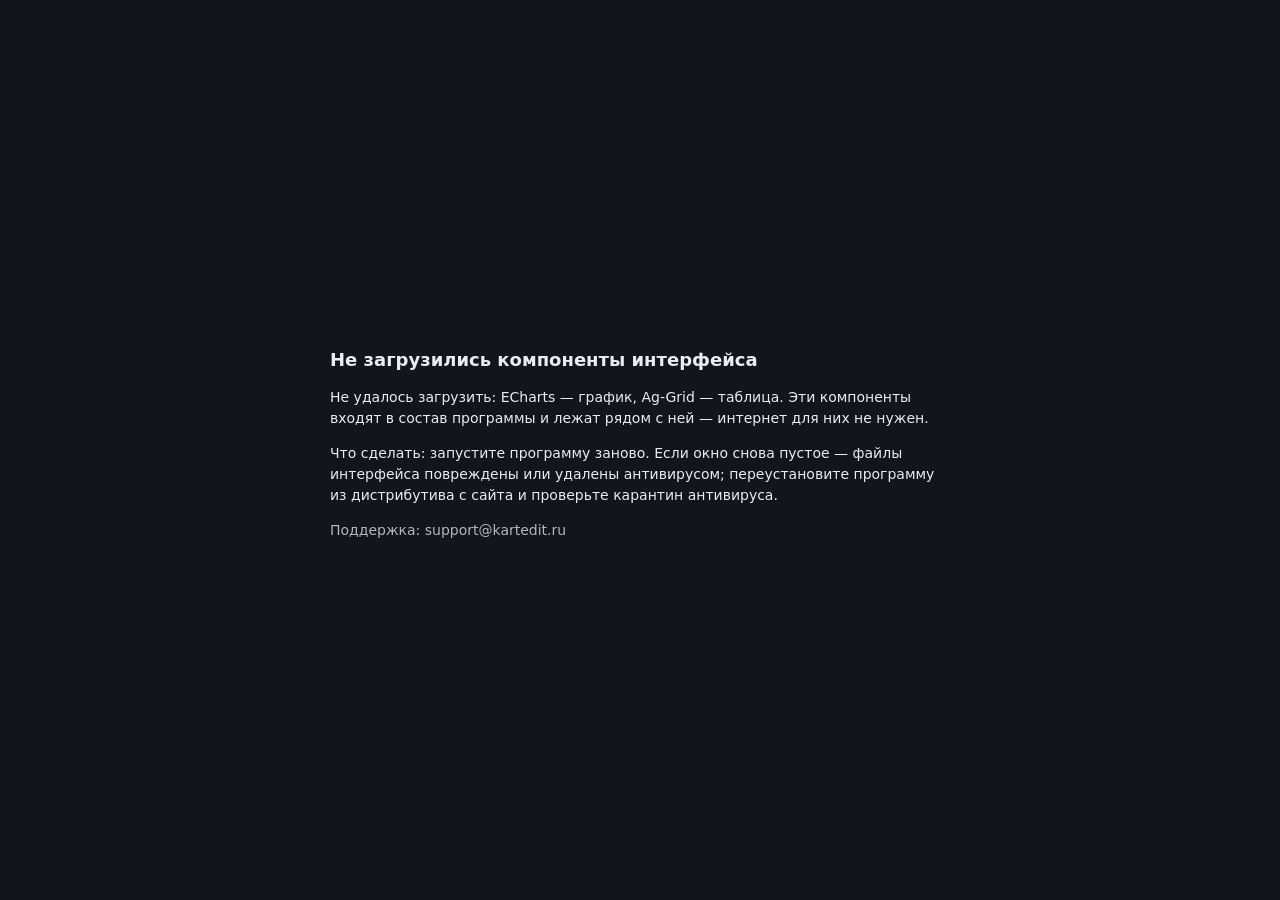
==== demo/index.html @ 20cf05af "Initial deploy of KartEdit website to GitHub Pages" ====
<!DOCTYPE html>
<html lang="ru">
<head>
  <meta charset="UTF-8" />
  <meta name="viewport" content="width=device-width, initial-scale=1.0" />
  <title>КартЭдит — демо в браузере</title>

  <!-- ECharts + Ag-Grid: локальные копии рядом с программой, интернет не нужен.
       Суммы файлов записаны в static/vendor/vendor_lock.json -->
  <script src="/demo/static/echarts.min.js"></script>
  <script src="/demo/static/ag-grid-community.min.js"></script>
  <link rel="stylesheet" href="/demo/static/ag-grid.css" />
  <link rel="stylesheet" href="/demo/static/ag-theme-balham.css" />
  <script>
    /* #A23 (18.08.2026, аудит): график и таблица тянулись с ВНЕШНИХ CDN, а
       поставка — ДЕСКТОПНАЯ; без интернета echarts.init падал в необработанном
       исключении, и покупатель видел пустое окно без единого слова о причине.
       Библиотеки положены рядом с программой (tools/vendor_assets.py), но
       проверка остаётся: файл рядом может не загрузиться так же, как и чужой —
       битая копия, вырезанный антивирусом кусок, урезанная сборка exe. Теги
       выше синхронные, поэтому здесь уже точно известно, загрузились они или
       нет. Текст сообщения ниже исправлен 06.09.2026: он всё ещё отправлял
       покупателя «проверить интернет», хотя интернет тут ни при чём. */
    window.__KE_LIBS_MISSING__ = [];
    if (typeof window.echarts === "undefined") window.__KE_LIBS_MISSING__.push("ECharts — график");
    if (typeof window.agGrid === "undefined") window.__KE_LIBS_MISSING__.push("Ag-Grid — таблица");
  </script>

  <link rel="icon" href="data:," />
  <script>
    /* ДЕМО (tools/build_demo.py): все /api/* уходят в /demo/api/* — заглушки
       server/app.py; токен и версия статики — постоянные. */
    window.ASC_TOKEN = "demo";
    window.ASC_BOOT_VER = 1;
    window.KE_DEFAULT_TITLE = "КартЭдит — ДЕМО";
    (function () {
      var orig = window.fetch.bind(window);
      window.fetch = function (url, opts) {
        if (typeof url === "string" && url.indexOf("/api/") === 0) url = "/demo" + url;
        return orig(url, opts);
      };
    })();
  </script>
  <link rel="stylesheet" href="/demo/static/styles.css?v=09434d2ce4" />
</head>
<body>
  <div id="app">

    <!-- ===== TOOLBAR (минимальный) ===== -->
    <div id="toolbar">
      <div class="tb-group">
        <button class="tb-icon" id="btn-open" title="Недоступно в демо — установите программу">📂</button>
        <button class="tb-icon" id="btn-save" title="Недоступно в демо — установите программу">💾</button>
        <button class="tb-icon" id="btn-saveas" title="Недоступно в демо — установите программу">🗄</button>
      </div>
      <div class="tb-sep"></div>
      <div class="tb-group" style="position:relative">
        <button class="tb-icon" id="btn-undo" title="Отменить (Ctrl+Z)">↶</button>
        <!-- #A25 (18.08.2026, аудит): подсказка называла ТОЛЬКО Ctrl+X — единственное
             из трёх сочетаний, которое конфликтует с системным «Вырезать», и при этом
             прятала два стандартных. Само сочетание оставлено (алиас #v101), решение
             убирать ли его — за владельцем. -->
        <button class="tb-icon" id="btn-redo" title="Вернуть (Ctrl+Y или Ctrl+Shift+Z; работает и Ctrl+X)">↷</button>
        <button class="tb-icon" id="btn-hist" title="История изменений" style="width:14px;font-size:9px">▾</button>
        <div id="hist-menu" class="ctx-menu tb-drop" style="display:none"></div>
      </div>
      <!-- F17 (S-023): сравнение с исходником. Отсчёт — файл, каким его ОТКРЫЛИ
           в этой сессии; сохранения его не двигают. Кнопка «вернуть участок»
           живёт в панели выделения — ей нужен выбранный участок и каналы. -->
      <div class="tb-group">
        <button class="tb-icon" id="btn-diff" title="Сравнить с исходником: что изменилось с момента открытия файла. Сравниваются два файла на диске — несохранённые правки в отчёт не войдут">⇄</button>
      </div>
      <div class="tb-group">
        <button class="tb-icon" id="btn-draw" title="Рисование (клавиша 0): тянуть ЛКМ — прорисовать/подрезать линию канала. Протяжка ровно вправо — спуско-подъёмная операция (трапеция)">✎</button>
        <button class="tb-icon" id="btn-erase" title="Стёрка (ластик): тянуть ЛКМ по графику — значения активного канала обнуляются. Esc — выход">⌫</button>
      </div>
      <div class="tb-group" style="position:relative">
        <button class="tb-icon" id="btn-noise" title="Шум (помехи) — ручное зашумление картограммы">〰</button>
        <div id="noise-pop" class="tb-pop" style="display:none">
          <div class="np-row">
            <span>Шум</span>
            <input type="range" id="noise-range" min="0" max="100" value="0" />
            <span id="noise-val">0%</span>
          </div>
        </div>
      </div>
      <div class="tb-group" style="position:relative">
        <button class="tb-icon" id="btn-dim" title="Диммер — видимость второстепенных линий (Вес на крюке всегда ярче)">🔅</button>
        <div id="dim-pop" class="tb-pop" style="display:none">
          <div class="np-row">
            <span>Фон</span>
            <input type="range" id="dim-range" min="5" max="100" value="60" />
            <span id="dim-val">60%</span>
          </div>
        </div>
      </div>
      <div class="tb-group tb-time">
        <input type="datetime-local" id="timeStart" step="1" class="tb-dt" title="Начало окна просмотра" />
        <span class="tb-dash">—</span>
        <input type="datetime-local" id="timeEnd" step="1" class="tb-dt" title="Конец окна просмотра" />
      </div>
      <span class="tb-title">КартЭдит — ДЕМО</span>
      <div class="tb-group" id="demo-cta" style="margin-left:auto;gap:6px">
        <a href="/download" class="tb-icon" style="width:auto;padding:0 10px;text-decoration:none;background:#2c7a3f;color:#fff;border-color:#2c7a3f" title="Полная версия для Windows, 7 дней бесплатно">Скачать — пробная версия 7 дней</a>
        <a href="/pay" class="tb-icon" style="width:auto;padding:0 10px;text-decoration:none" title="Купить лицензию">Купить</a>
      </div>
      <div class="tb-group" id="license-group" style="position:relative;display:none">
        <button class="tb-icon tb-license-badge" id="btn-license" title="Статус лицензии — нажмите, чтобы активировать ключ">…</button>
        <div id="license-pop" class="tb-pop" style="display:none">
          <div class="spo-panel">
            <div class="np-row" id="license-status-row">Проверка статуса…</div>
            <div class="np-row" id="license-exp-row" style="display:none"></div>
            <div class="np-row" id="license-key-row" style="display:none;cursor:pointer"
                 title="Нажмите, чтобы скопировать. Номер лицензии называют при обращении в поддержку.">Номер лицензии: <b id="license-key-id">—</b> ⧉</div>
            <div class="np-row" id="license-hwid-row" style="cursor:pointer"
                 title="Нажмите, чтобы скопировать. Этот код нужен продавцу для выпуска лицензионного ключа.">Код компьютера: <b id="license-hwid">…</b> ⧉</div>
            <div class="np-row">
              <input type="text" id="license-key-input" class="spo-sel" placeholder="Вставьте лицензионный ключ" style="flex:1" />
            </div>
            <div class="np-row spo-btns">
              <button class="tb-icon" id="license-activate-btn" style="width:auto;padding:0 10px">Активировать</button>
            </div>
            <div class="np-row" id="license-msg" style="display:none"></div>
          </div>
        </div>
      </div>
    </div>

    <!-- ===== MAIN WORKSPACE ===== -->
    <div id="workspace">

      <!-- LEFT SIDEBAR: дерево (40%) + AI (60%) -->
      <aside id="sidebar">

        <!-- верх: дерево бригад (40%) -->
        <div id="tree-section">
          <div class="tree-header">
            <span class="tree-col-brigade">Бригада</span>
            <span class="tree-col-type" title="Месторождение / № скважины — ПКМ для правки">Месторожд./скв</span>
          </div>
          <div id="tree" class="tree-body"></div>
        </div>

        <!-- перетаскиваемая граница дерево / AI -->
        <div id="tree-resizer" class="resizer h-resizer" title="Потяните — высота дерева / AI"></div>

        <!-- низ: AI-ассистент -->
        <div id="ai-section">
          <div class="ai-head"><span class="ai-title">AI-Ассистент</span></div>
          <div class="ai-messages" id="ai-messages"></div>
          <!-- интервалы из сводного отчёта (ФАЗА 2): тумблеры + клик = подсветка окна -->
          <div id="ai-intervals" style="display:none"></div>
          <!-- контекст выделения: массив каналов из ПКМ-выделения графика + нажатые токены -->
          <div id="ai-context" style="display:none"></div>
          <div class="ai-input-row">
            <div class="ai-input-wrap">
              <textarea id="ai-input" rows="1" placeholder="Ассистент недоступен в демо"></textarea>
              <button id="ai-clip" class="ai-ic" title="Прикрепить: сводный отчёт (.txt/.csv → интервалы работ) или скан картограммы (оцифровка ИИ)">📎</button>
              <button id="ai-mic" class="ai-ic" title="Голосовой ввод (скоро)">🎤</button>
              <button id="ai-send" class="ai-ic ai-send-ic" title="Отправить">➤</button>
            </div>
          </div>
        </div>

      </aside>

      <!-- перетаскиваемая граница панель / контент -->
      <div id="side-resizer" class="col-resizer" title="Потяните — ширина левой панели"></div>

      <!-- RIGHT CONTENT: на всю оставшуюся ширину -->
      <section id="content">

        <!-- график -->
        <div id="charts-panel" class="panel">
          <div class="subhdr">
            <span id="file-title" class="file-title" title="Имя открытого .asc3">&nbsp;</span>
            <div id="channel-tabs" class="chan-tabs"></div>
          </div>
          <!-- посуточная лента: тумблеры суток (показ/сохранение выбранных суток) -->
          <div id="day-bar" class="day-bar" style="display:none"></div>
          <div id="chart"></div>
        </div>

        <!-- сплиттер -->
        <div id="v-resizer" class="resizer" title="Потяните, чтобы изменить высоту"></div>

        <!-- таблица: одна чистая, без вкладок -->
        <div id="table-panel" class="panel">
          <div id="grid" class="ag-theme-balham"></div>
        </div>

      </section>

    </div><!-- /workspace -->
  </div><!-- /app -->

  <script>
    /* #A23: сообщение вместо пустого окна. Стоит ДО app.js сознательно — если
       библиотек нет, app.js всё равно упадёт, и объяснение должно быть на
       экране раньше. Адрес поддержки — тот же, что в оферте. */
    (function () {
      var miss = window.__KE_LIBS_MISSING__ || [];
      if (!miss.length) return;
      var d = document.createElement("div");
      d.style.cssText = "position:fixed;inset:0;z-index:99999;background:#11161d;color:#e6edf5;" +
        "font:14px/1.5 system-ui,sans-serif;display:flex;align-items:center;justify-content:center;padding:32px";
      var box = document.createElement("div");
      box.style.cssText = "max-width:620px";
      var h = document.createElement("div");
      h.style.cssText = "font-size:18px;font-weight:600;margin-bottom:12px";
      h.textContent = "Не загрузились компоненты интерфейса";
      var p1 = document.createElement("p");
      p1.textContent = "Не удалось загрузить: " + miss.join(", ") + ". Эти компоненты входят в состав " +
        "программы и лежат рядом с ней — интернет для них не нужен.";
      var p2 = document.createElement("p");
      p2.textContent = "Что сделать: запустите программу заново. Если окно снова пустое — файлы " +
        "интерфейса повреждены или удалены антивирусом; переустановите программу из дистрибутива " +
        "с сайта и проверьте карантин антивируса.";
      var p3 = document.createElement("p");
      p3.style.cssText = "opacity:.75";
      p3.textContent = "Поддержка: support@kartedit.ru";
      box.appendChild(h); box.appendChild(p1); box.appendChild(p2); box.appendChild(p3);
      d.appendChild(box);
      document.body.appendChild(d);
    })();
  </script>
  <!-- водяной знак ДЕМО -->
  <div style="position:fixed;top:45%;left:50%;transform:translate(-50%,-50%) rotate(-18deg);
              font:bold 110px sans-serif;color:rgba(120,120,120,.08);z-index:9998;
              pointer-events:none;user-select:none;white-space:nowrap">ДЕМО</div>
  <div id="demo-toast" style="display:none;position:fixed;left:50%;top:64px;transform:translateX(-50%);
       max-width:520px;background:#1d2733;color:#fff;font:14px/1.45 system-ui,sans-serif;padding:12px 16px;
       border-radius:6px;box-shadow:0 4px 18px rgba(0,0,0,.25);z-index:10000"></div>
  <script>
    /* ДЕМО: открыть/сохранить недоступны. Перехват на window в фазе захвата —
       раньше любых обработчиков app.js, в каком бы порядке они ни вешались. */
    (function () {
      var msg = "Недоступно в демо-версии. Чтобы открывать и сохранять свои файлы .asc3, установите программу: бесплатный пробный период 7 дней (кнопка «Скачать» вверху).", timer = null;
      function say() {
        var t = document.getElementById("demo-toast");
        t.textContent = msg; t.style.display = "";
        clearTimeout(timer); timer = setTimeout(function () { t.style.display = "none"; }, 6000);
      }
      ["btn-open", "btn-save", "btn-saveas"].forEach(function (id) {
        var b = document.getElementById(id);
        if (b) b.style.opacity = ".45";
      });
      window.addEventListener("click", function (e) {
        var b = e.target && e.target.closest && e.target.closest("#btn-open,#btn-save,#btn-saveas");
        if (!b) return;
        e.stopImmediatePropagation(); e.preventDefault(); say();
      }, true);
      window.addEventListener("keydown", function (e) {
        if ((e.ctrlKey || e.metaKey) && ["s", "o", "S", "O", "ы", "щ", "Ы", "Щ"].indexOf(e.key) >= 0) {
          e.preventDefault(); e.stopImmediatePropagation(); say();
        }
      }, true);
    })();
    /* ДЕМО: при открытии выбраны ПЕРВЫЕ сутки, а не обе сразу — выделенные двое суток
       выглядят непонятно. Вторые сутки посетитель выбирает сам кликом в дереве.
       Это обычный клик по строке суток, то есть ровно то, что сделал бы пользователь. */
    (function () {
      var tries = 0, h = setInterval(function () {
        var d = document.querySelector('#tree .tree-child[data-day="0"]');
        if (d) { clearInterval(h); d.click(); }
        else if (++tries > 100) clearInterval(h);
      }, 100);
    })();
  </script>
  <script src="/demo/static/app.js?v=b0b66c04c8"></script>
  <!-- 2026-07-19: версия статики больше НЕ бампается руками (?v=NN) — main.py
       подставляет её сам по mtime app.js/styles.css при каждой отдаче index().
       Баннер в углу — чтобы на КАЖДОМ скрине живого теста было видно, что реально
       грузилось (закрывает вопрос "а точно ли это свежий код?" раз и навсегда). -->
  <!-- Н9-04 (09.08.2026): контакт поддержки ВНУТРИ программы. Живая проверка
       ops_log_probe.py вскрыла, что в отдаваемом сервером интерфейсе не было ни
       почты, ни телеграма — старая regex-проверка была ложно-зелёной, она
       матчила версию пакета ag-grid-community@31.3.2. У покупателя, у которого
       программа сломалась, не должно быть нужды искать адрес на сайте. -->
  <div id="support-link"
       style="position:fixed;right:4px;bottom:16px;font:10px monospace;z-index:9999;opacity:.65">
    <!-- #A24 (18.08.2026, аудит): здесь стоял ЛИЧНЫЙ gmail владельца, тогда как
         оферта (server/static/offer.html), сайт и проверка Н10-03 называют
         покупателю support@kartedit.ru. Покупатель, у которого сломалась
         программа, писал по адресу, которого нет ни в одном документе сделки. -->
    <a href="mailto:support@kartedit.ru?subject=%D0%9A%D0%B0%D1%80%D1%82%D0%AD%D0%B4%D0%B8%D1%82%20%E2%80%94%20%D0%BF%D0%BE%D0%B4%D0%B4%D0%B5%D1%80%D0%B6%D0%BA%D0%B0"
       title="Написать в поддержку. К письму приложите архив диагностики: он собирается кнопкой в меню и лежит в папке данных приложения."
       style="color:#7aa7d8;text-decoration:none">поддержка: support@kartedit.ru</a>
  </div>
  <div id="build-ver"
       title="Версия статики (app.js/styles.css), авто по времени файла. Если тут старое время — жёстко обнови (Ctrl+F5) или проверь, что редактируешь тот же файл, который открыт."
       style="position:fixed;right:4px;bottom:2px;font:10px monospace;color:#999;opacity:.55;z-index:9999;pointer-events:none;user-select:text">демо · b0b66c04c8</div>
</body>
</html>
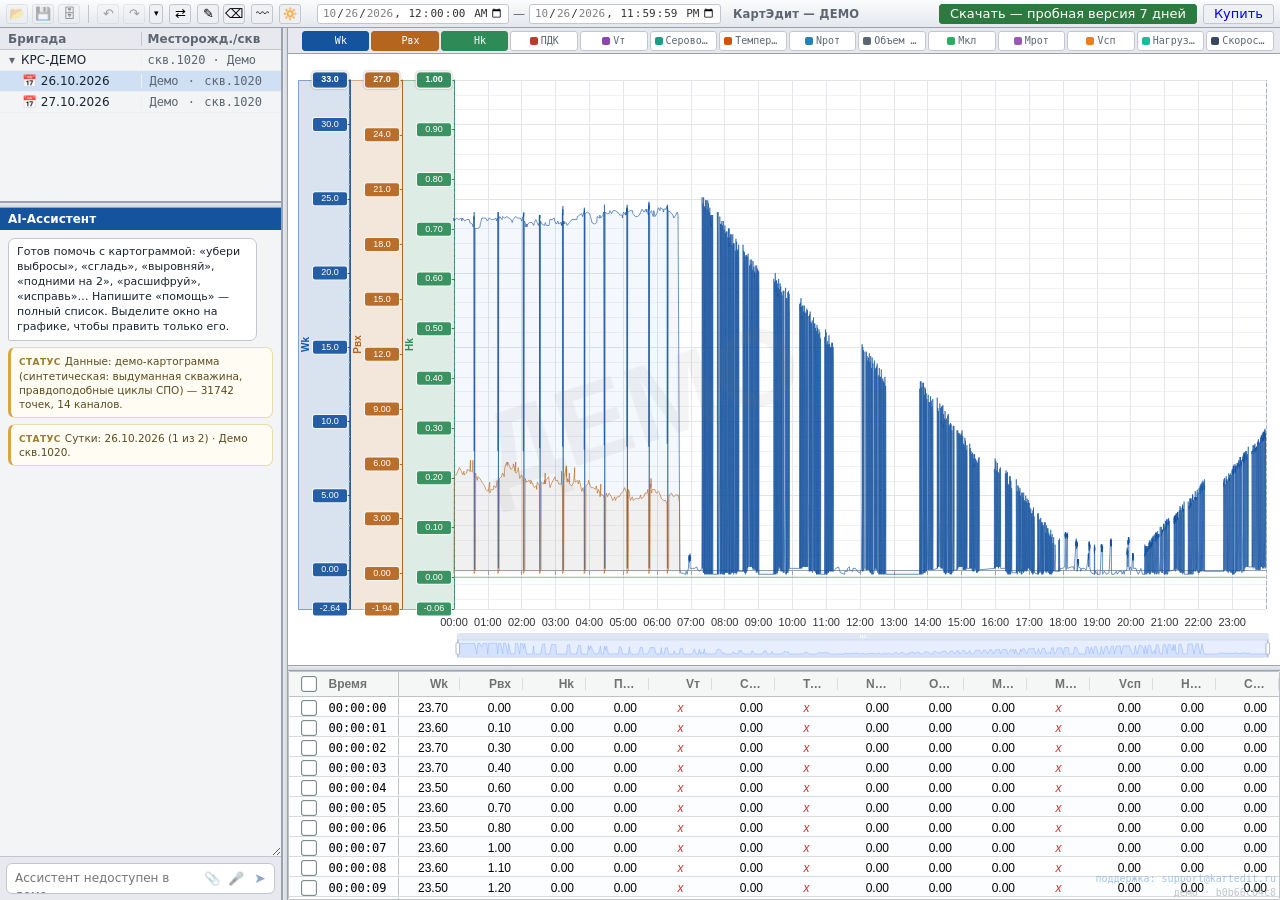
==== commit 4a71b146: "Fix demo components: add demo/static libraries and client-side api router" ====
--- a/demo/index.html
+++ b/demo/index.html
@@ -36,7 +36,26 @@
     (function () {
       var orig = window.fetch.bind(window);
       window.fetch = function (url, opts) {
-        if (typeof url === "string" && url.indexOf("/api/") === 0) url = "/demo" + url;
+        if (typeof url === "string") {
+          if (url.indexOf("/api/telemetry") !== -1 || url.indexOf("/demo/api/telemetry") !== -1) {
+            return orig("/demo/telemetry.json", opts);
+          }
+          if (url.indexOf("/api/health") !== -1 || url.indexOf("/demo/api/health") !== -1) {
+            return Promise.resolve(new Response(JSON.stringify({status: "ok", static_autover: 1}), {status: 200, headers: {"Content-Type": "application/json"}}));
+          }
+          if (url.indexOf("/api/license/status") !== -1 || url.indexOf("/demo/api/license/status") !== -1) {
+            return Promise.resolve(new Response(JSON.stringify({state: "demo", reason: "Демо-версия в браузере"}), {status: 200, headers: {"Content-Type": "application/json"}}));
+          }
+          if (url.indexOf("/api/save_allowed") !== -1 || url.indexOf("/demo/api/save_allowed") !== -1) {
+            return Promise.resolve(new Response(JSON.stringify({ok: false, license_state: "demo", error: "Недоступно в демо-версии"}), {status: 200, headers: {"Content-Type": "application/json"}}));
+          }
+          if (url.indexOf("/api/update_check") !== -1 || url.indexOf("/demo/api/update_check") !== -1) {
+            return Promise.resolve(new Response(JSON.stringify({update: false}), {status: 200, headers: {"Content-Type": "application/json"}}));
+          }
+          if (url.indexOf("/api/") === 0 || url.indexOf("/demo/api/") === 0) {
+            return Promise.resolve(new Response(JSON.stringify({ok: true}), {status: 200, headers: {"Content-Type": "application/json"}}));
+          }
+        }
         return orig(url, opts);
       };
     })();
--- a/demo/static/ag-grid.css
+++ b/demo/static/ag-grid.css
@@ -0,0 +1,8644 @@
+.ag-icon {
+  font-family: var(--ag-icon-font-family);
+  font-weight: var(--ag-icon-font-weight);
+  color: var(--ag-icon-font-color);
+  font-size: var(--ag-icon-size);
+  line-height: var(--ag-icon-size);
+  font-style: normal;
+  font-variant: normal;
+  text-transform: none;
+  -webkit-font-smoothing: antialiased;
+  -moz-osx-font-smoothing: grayscale;
+  width: var(--ag-icon-size);
+  height: var(--ag-icon-size);
+  position: relative;
+}
+.ag-icon::before {
+  content: "";
+}
+.ag-icon::after {
+  background: transparent var(--ag-icon-image, none) center/contain no-repeat;
+  display: var(--ag-icon-image-display);
+  opacity: var(--ag-icon-image-opacity, 0.9);
+  position: absolute;
+  inset: 0;
+  content: "";
+}
+
+.ag-icon-aggregation {
+  font-family: var(--ag-icon-font-family-aggregation, var(--ag-icon-font-family));
+  font-weight: var(--ag-icon-font-weight-aggregation, var(--ag-icon-font-weight));
+  color: var(--ag-icon-font-color-aggregation, var(--ag-icon-font-color));
+}
+
+.ag-icon-aggregation::before {
+  content: var(--ag-icon-font-code-aggregation, "\f101");
+  display: var(--ag-icon-font-display-aggregation, var(--ag-icon-font-display));
+}
+
+.ag-icon-aggregation::after {
+  background-image: var(--ag-icon-image-aggregation, var(--ag-icon-image));
+  display: var(--ag-icon-image-display-aggregation, var(--ag-icon-image-display));
+  opacity: var(--ag-icon-image-opacity-aggregation, var(--ag-icon-image-opacity, 0.9));
+}
+
+.ag-icon-arrows {
+  font-family: var(--ag-icon-font-family-arrows, var(--ag-icon-font-family));
+  font-weight: var(--ag-icon-font-weight-arrows, var(--ag-icon-font-weight));
+  color: var(--ag-icon-font-color-arrows, var(--ag-icon-font-color));
+}
+
+.ag-icon-arrows::before {
+  content: var(--ag-icon-font-code-arrows, "\f102");
+  display: var(--ag-icon-font-display-arrows, var(--ag-icon-font-display));
+}
+
+.ag-icon-arrows::after {
+  background-image: var(--ag-icon-image-arrows, var(--ag-icon-image));
+  display: var(--ag-icon-image-display-arrows, var(--ag-icon-image-display));
+  opacity: var(--ag-icon-image-opacity-arrows, var(--ag-icon-image-opacity, 0.9));
+}
+
+.ag-icon-asc {
+  font-family: var(--ag-icon-font-family-asc, var(--ag-icon-font-family));
+  font-weight: var(--ag-icon-font-weight-asc, var(--ag-icon-font-weight));
+  color: var(--ag-icon-font-color-asc, var(--ag-icon-font-color));
+}
+
+.ag-icon-asc::before {
+  content: var(--ag-icon-font-code-asc, "\f103");
+  display: var(--ag-icon-font-display-asc, var(--ag-icon-font-display));
+}
+
+.ag-icon-asc::after {
+  background-image: var(--ag-icon-image-asc, var(--ag-icon-image));
+  display: var(--ag-icon-image-display-asc, var(--ag-icon-image-display));
+  opacity: var(--ag-icon-image-opacity-asc, var(--ag-icon-image-opacity, 0.9));
+}
+
+.ag-icon-cancel {
+  font-family: var(--ag-icon-font-family-cancel, var(--ag-icon-font-family));
+  font-weight: var(--ag-icon-font-weight-cancel, var(--ag-icon-font-weight));
+  color: var(--ag-icon-font-color-cancel, var(--ag-icon-font-color));
+}
+
+.ag-icon-cancel::before {
+  content: var(--ag-icon-font-code-cancel, "\f104");
+  display: var(--ag-icon-font-display-cancel, var(--ag-icon-font-display));
+}
+
+.ag-icon-cancel::after {
+  background-image: var(--ag-icon-image-cancel, var(--ag-icon-image));
+  display: var(--ag-icon-image-display-cancel, var(--ag-icon-image-display));
+  opacity: var(--ag-icon-image-opacity-cancel, var(--ag-icon-image-opacity, 0.9));
+}
+
+.ag-icon-chart {
+  font-family: var(--ag-icon-font-family-chart, var(--ag-icon-font-family));
+  font-weight: var(--ag-icon-font-weight-chart, var(--ag-icon-font-weight));
+  color: var(--ag-icon-font-color-chart, var(--ag-icon-font-color));
+}
+
+.ag-icon-chart::before {
+  content: var(--ag-icon-font-code-chart, "\f105");
+  display: var(--ag-icon-font-display-chart, var(--ag-icon-font-display));
+}
+
+.ag-icon-chart::after {
+  background-image: var(--ag-icon-image-chart, var(--ag-icon-image));
+  display: var(--ag-icon-image-display-chart, var(--ag-icon-image-display));
+  opacity: var(--ag-icon-image-opacity-chart, var(--ag-icon-image-opacity, 0.9));
+}
+
+.ag-icon-checkbox-checked {
+  font-family: var(--ag-icon-font-family-checkbox-checked, var(--ag-icon-font-family));
+  font-weight: var(--ag-icon-font-weight-checkbox-checked, var(--ag-icon-font-weight));
+  color: var(--ag-icon-font-color-checkbox-checked, var(--ag-icon-font-color));
+}
+
+.ag-icon-checkbox-checked::before {
+  content: var(--ag-icon-font-code-checkbox-checked, "\f106");
+  display: var(--ag-icon-font-display-checkbox-checked, var(--ag-icon-font-display));
+}
+
+.ag-icon-checkbox-checked::after {
+  background-image: var(--ag-icon-image-checkbox-checked, var(--ag-icon-image));
+  display: var(--ag-icon-image-display-checkbox-checked, var(--ag-icon-image-display));
+  opacity: var(--ag-icon-image-opacity-checkbox-checked, var(--ag-icon-image-opacity, 0.9));
+}
+
+.ag-icon-checkbox-indeterminate {
+  font-family: var(--ag-icon-font-family-checkbox-indeterminate, var(--ag-icon-font-family));
+  font-weight: var(--ag-icon-font-weight-checkbox-indeterminate, var(--ag-icon-font-weight));
+  color: var(--ag-icon-font-color-checkbox-indeterminate, var(--ag-icon-font-color));
+}
+
+.ag-icon-checkbox-indeterminate::before {
+  content: var(--ag-icon-font-code-checkbox-indeterminate, "\f107");
+  display: var(--ag-icon-font-display-checkbox-indeterminate, var(--ag-icon-font-display));
+}
+
+.ag-icon-checkbox-indeterminate::after {
+  background-image: var(--ag-icon-image-checkbox-indeterminate, var(--ag-icon-image));
+  display: var(--ag-icon-image-display-checkbox-indeterminate, var(--ag-icon-image-display));
+  opacity: var(--ag-icon-image-opacity-checkbox-indeterminate, var(--ag-icon-image-opacity, 0.9));
+}
+
+.ag-icon-checkbox-unchecked {
+  font-family: var(--ag-icon-font-family-checkbox-unchecked, var(--ag-icon-font-family));
+  font-weight: var(--ag-icon-font-weight-checkbox-unchecked, var(--ag-icon-font-weight));
+  color: var(--ag-icon-font-color-checkbox-unchecked, var(--ag-icon-font-color));
+}
+
+.ag-icon-checkbox-unchecked::before {
+  content: var(--ag-icon-font-code-checkbox-unchecked, "\f108");
+  display: var(--ag-icon-font-display-checkbox-unchecked, var(--ag-icon-font-display));
+}
+
+.ag-icon-checkbox-unchecked::after {
+  background-image: var(--ag-icon-image-checkbox-unchecked, var(--ag-icon-image));
+  display: var(--ag-icon-image-display-checkbox-unchecked, var(--ag-icon-image-display));
+  opacity: var(--ag-icon-image-opacity-checkbox-unchecked, var(--ag-icon-image-opacity, 0.9));
+}
+
+.ag-icon-color-picker {
+  font-family: var(--ag-icon-font-family-color-picker, var(--ag-icon-font-family));
+  font-weight: var(--ag-icon-font-weight-color-picker, var(--ag-icon-font-weight));
+  color: var(--ag-icon-font-color-color-picker, var(--ag-icon-font-color));
+}
+
+.ag-icon-color-picker::before {
+  content: var(--ag-icon-font-code-color-picker, "\f109");
+  display: var(--ag-icon-font-display-color-picker, var(--ag-icon-font-display));
+}
+
+.ag-icon-color-picker::after {
+  background-image: var(--ag-icon-image-color-picker, var(--ag-icon-image));
+  display: var(--ag-icon-image-display-color-picker, var(--ag-icon-image-display));
+  opacity: var(--ag-icon-image-opacity-color-picker, var(--ag-icon-image-opacity, 0.9));
+}
+
+.ag-icon-columns {
+  font-family: var(--ag-icon-font-family-columns, var(--ag-icon-font-family));
+  font-weight: var(--ag-icon-font-weight-columns, var(--ag-icon-font-weight));
+  color: var(--ag-icon-font-color-columns, var(--ag-icon-font-color));
+}
+
+.ag-icon-columns::before {
+  content: var(--ag-icon-font-code-columns, "\f10a");
+  display: var(--ag-icon-font-display-columns, var(--ag-icon-font-display));
+}
+
+.ag-icon-columns::after {
+  background-image: var(--ag-icon-image-columns, var(--ag-icon-image));
+  display: var(--ag-icon-image-display-columns, var(--ag-icon-image-display));
+  opacity: var(--ag-icon-image-opacity-columns, var(--ag-icon-image-opacity, 0.9));
+}
+
+.ag-icon-contracted {
+  font-family: var(--ag-icon-font-family-contracted, var(--ag-icon-font-family));
+  font-weight: var(--ag-icon-font-weight-contracted, var(--ag-icon-font-weight));
+  color: var(--ag-icon-font-color-contracted, var(--ag-icon-font-color));
+}
+
+.ag-icon-contracted::before {
+  content: var(--ag-icon-font-code-contracted, "\f10b");
+  display: var(--ag-icon-font-display-contracted, var(--ag-icon-font-display));
+}
+
+.ag-icon-contracted::after {
+  background-image: var(--ag-icon-image-contracted, var(--ag-icon-image));
+  display: var(--ag-icon-image-display-contracted, var(--ag-icon-image-display));
+  opacity: var(--ag-icon-image-opacity-contracted, var(--ag-icon-image-opacity, 0.9));
+}
+
+.ag-icon-copy {
+  font-family: var(--ag-icon-font-family-copy, var(--ag-icon-font-family));
+  font-weight: var(--ag-icon-font-weight-copy, var(--ag-icon-font-weight));
+  color: var(--ag-icon-font-color-copy, var(--ag-icon-font-color));
+}
+
+.ag-icon-copy::before {
+  content: var(--ag-icon-font-code-copy, "\f10c");
+  display: var(--ag-icon-font-display-copy, var(--ag-icon-font-display));
+}
+
+.ag-icon-copy::after {
+  background-image: var(--ag-icon-image-copy, var(--ag-icon-image));
+  display: var(--ag-icon-image-display-copy, var(--ag-icon-image-display));
+  opacity: var(--ag-icon-image-opacity-copy, var(--ag-icon-image-opacity, 0.9));
+}
+
+.ag-icon-cross {
+  font-family: var(--ag-icon-font-family-cross, var(--ag-icon-font-family));
+  font-weight: var(--ag-icon-font-weight-cross, var(--ag-icon-font-weight));
+  color: var(--ag-icon-font-color-cross, var(--ag-icon-font-color));
+}
+
+.ag-icon-cross::before {
+  content: var(--ag-icon-font-code-cross, "\f10d");
+  display: var(--ag-icon-font-display-cross, var(--ag-icon-font-display));
+}
+
+.ag-icon-cross::after {
+  background-image: var(--ag-icon-image-cross, var(--ag-icon-image));
+  display: var(--ag-icon-image-display-cross, var(--ag-icon-image-display));
+  opacity: var(--ag-icon-image-opacity-cross, var(--ag-icon-image-opacity, 0.9));
+}
+
+.ag-icon-csv {
+  font-family: var(--ag-icon-font-family-csv, var(--ag-icon-font-family));
+  font-weight: var(--ag-icon-font-weight-csv, var(--ag-icon-font-weight));
+  color: var(--ag-icon-font-color-csv, var(--ag-icon-font-color));
+}
+
+.ag-icon-csv::before {
+  content: var(--ag-icon-font-code-csv, "\f10e");
+  display: var(--ag-icon-font-display-csv, var(--ag-icon-font-display));
+}
+
+.ag-icon-csv::after {
+  background-image: var(--ag-icon-image-csv, var(--ag-icon-image));
+  display: var(--ag-icon-image-display-csv, var(--ag-icon-image-display));
+  opacity: var(--ag-icon-image-opacity-csv, var(--ag-icon-image-opacity, 0.9));
+}
+
+.ag-icon-cut {
+  font-family: var(--ag-icon-font-family-cut, var(--ag-icon-font-family));
+  font-weight: var(--ag-icon-font-weight-cut, var(--ag-icon-font-weight));
+  color: var(--ag-icon-font-color-cut, var(--ag-icon-font-color));
+}
+
+.ag-icon-cut::before {
+  content: var(--ag-icon-font-code-cut, "\f10f");
+  display: var(--ag-icon-font-display-cut, var(--ag-icon-font-display));
+}
+
+.ag-icon-cut::after {
+  background-image: var(--ag-icon-image-cut, var(--ag-icon-image));
+  display: var(--ag-icon-image-display-cut, var(--ag-icon-image-display));
+  opacity: var(--ag-icon-image-opacity-cut, var(--ag-icon-image-opacity, 0.9));
+}
+
+.ag-icon-desc {
+  font-family: var(--ag-icon-font-family-desc, var(--ag-icon-font-family));
+  font-weight: var(--ag-icon-font-weight-desc, var(--ag-icon-font-weight));
+  color: var(--ag-icon-font-color-desc, var(--ag-icon-font-color));
+}
+
+.ag-icon-desc::before {
+  content: var(--ag-icon-font-code-desc, "\f110");
+  display: var(--ag-icon-font-display-desc, var(--ag-icon-font-display));
+}
+
+.ag-icon-desc::after {
+  background-image: var(--ag-icon-image-desc, var(--ag-icon-image));
+  display: var(--ag-icon-image-display-desc, var(--ag-icon-image-display));
+  opacity: var(--ag-icon-image-opacity-desc, var(--ag-icon-image-opacity, 0.9));
+}
+
+.ag-icon-excel {
+  font-family: var(--ag-icon-font-family-excel, var(--ag-icon-font-family));
+  font-weight: var(--ag-icon-font-weight-excel, var(--ag-icon-font-weight));
+  color: var(--ag-icon-font-color-excel, var(--ag-icon-font-color));
+}
+
+.ag-icon-excel::before {
+  content: var(--ag-icon-font-code-excel, "\f111");
+  display: var(--ag-icon-font-display-excel, var(--ag-icon-font-display));
+}
+
+.ag-icon-excel::after {
+  background-image: var(--ag-icon-image-excel, var(--ag-icon-image));
+  display: var(--ag-icon-image-display-excel, var(--ag-icon-image-display));
+  opacity: var(--ag-icon-image-opacity-excel, var(--ag-icon-image-opacity, 0.9));
+}
+
+.ag-icon-expanded {
+  font-family: var(--ag-icon-font-family-expanded, var(--ag-icon-font-family));
+  font-weight: var(--ag-icon-font-weight-expanded, var(--ag-icon-font-weight));
+  color: var(--ag-icon-font-color-expanded, var(--ag-icon-font-color));
+}
+
+.ag-icon-expanded::before {
+  content: var(--ag-icon-font-code-expanded, "\f112");
+  display: var(--ag-icon-font-display-expanded, var(--ag-icon-font-display));
+}
+
+.ag-icon-expanded::after {
+  background-image: var(--ag-icon-image-expanded, var(--ag-icon-image));
+  display: var(--ag-icon-image-display-expanded, var(--ag-icon-image-display));
+  opacity: var(--ag-icon-image-opacity-expanded, var(--ag-icon-image-opacity, 0.9));
+}
+
+.ag-icon-eye-slash {
+  font-family: var(--ag-icon-font-family-eye-slash, var(--ag-icon-font-family));
+  font-weight: var(--ag-icon-font-weight-eye-slash, var(--ag-icon-font-weight));
+  color: var(--ag-icon-font-color-eye-slash, var(--ag-icon-font-color));
+}
+
+.ag-icon-eye-slash::before {
+  content: var(--ag-icon-font-code-eye-slash, "\f113");
+  display: var(--ag-icon-font-display-eye-slash, var(--ag-icon-font-display));
+}
+
+.ag-icon-eye-slash::after {
+  background-image: var(--ag-icon-image-eye-slash, var(--ag-icon-image));
+  display: var(--ag-icon-image-display-eye-slash, var(--ag-icon-image-display));
+  opacity: var(--ag-icon-image-opacity-eye-slash, var(--ag-icon-image-opacity, 0.9));
+}
+
+.ag-icon-eye {
+  font-family: var(--ag-icon-font-family-eye, var(--ag-icon-font-family));
+  font-weight: var(--ag-icon-font-weight-eye, var(--ag-icon-font-weight));
+  color: var(--ag-icon-font-color-eye, var(--ag-icon-font-color));
+}
+
+.ag-icon-eye::before {
+  content: var(--ag-icon-font-code-eye, "\f114");
+  display: var(--ag-icon-font-display-eye, var(--ag-icon-font-display));
+}
+
+.ag-icon-eye::after {
+  background-image: var(--ag-icon-image-eye, var(--ag-icon-image));
+  display: var(--ag-icon-image-display-eye, var(--ag-icon-image-display));
+  opacity: var(--ag-icon-image-opacity-eye, var(--ag-icon-image-opacity, 0.9));
+}
+
+.ag-icon-filter {
+  font-family: var(--ag-icon-font-family-filter, var(--ag-icon-font-family));
+  font-weight: var(--ag-icon-font-weight-filter, var(--ag-icon-font-weight));
+  color: var(--ag-icon-font-color-filter, var(--ag-icon-font-color));
+}
+
+.ag-icon-filter::before {
+  content: var(--ag-icon-font-code-filter, "\f115");
+  display: var(--ag-icon-font-display-filter, var(--ag-icon-font-display));
+}
+
+.ag-icon-filter::after {
+  background-image: var(--ag-icon-image-filter, var(--ag-icon-image));
+  display: var(--ag-icon-image-display-filter, var(--ag-icon-image-display));
+  opacity: var(--ag-icon-image-opacity-filter, var(--ag-icon-image-opacity, 0.9));
+}
+
+.ag-icon-first {
+  font-family: var(--ag-icon-font-family-first, var(--ag-icon-font-family));
+  font-weight: var(--ag-icon-font-weight-first, var(--ag-icon-font-weight));
+  color: var(--ag-icon-font-color-first, var(--ag-icon-font-color));
+}
+
+.ag-icon-first::before {
+  content: var(--ag-icon-font-code-first, "\f116");
+  display: var(--ag-icon-font-display-first, var(--ag-icon-font-display));
+}
+
+.ag-icon-first::after {
+  background-image: var(--ag-icon-image-first, var(--ag-icon-image));
+  display: var(--ag-icon-image-display-first, var(--ag-icon-image-display));
+  opacity: var(--ag-icon-image-opacity-first, var(--ag-icon-image-opacity, 0.9));
+}
+
+.ag-icon-grip {
+  font-family: var(--ag-icon-font-family-grip, var(--ag-icon-font-family));
+  font-weight: var(--ag-icon-font-weight-grip, var(--ag-icon-font-weight));
+  color: var(--ag-icon-font-color-grip, var(--ag-icon-font-color));
+}
+
+.ag-icon-grip::before {
+  content: var(--ag-icon-font-code-grip, "\f117");
+  display: var(--ag-icon-font-display-grip, var(--ag-icon-font-display));
+}
+
+.ag-icon-grip::after {
+  background-image: var(--ag-icon-image-grip, var(--ag-icon-image));
+  display: var(--ag-icon-image-display-grip, var(--ag-icon-image-display));
+  opacity: var(--ag-icon-image-opacity-grip, var(--ag-icon-image-opacity, 0.9));
+}
+
+.ag-icon-group {
+  font-family: var(--ag-icon-font-family-group, var(--ag-icon-font-family));
+  font-weight: var(--ag-icon-font-weight-group, var(--ag-icon-font-weight));
+  color: var(--ag-icon-font-color-group, var(--ag-icon-font-color));
+}
+
+.ag-icon-group::before {
+  content: var(--ag-icon-font-code-group, "\f118");
+  display: var(--ag-icon-font-display-group, var(--ag-icon-font-display));
+}
+
+.ag-icon-group::after {
+  background-image: var(--ag-icon-image-group, var(--ag-icon-image));
+  display: var(--ag-icon-image-display-group, var(--ag-icon-image-display));
+  opacity: var(--ag-icon-image-opacity-group, var(--ag-icon-image-opacity, 0.9));
+}
+
+.ag-icon-last {
+  font-family: var(--ag-icon-font-family-last, var(--ag-icon-font-family));
+  font-weight: var(--ag-icon-font-weight-last, var(--ag-icon-font-weight));
+  color: var(--ag-icon-font-color-last, var(--ag-icon-font-color));
+}
+
+.ag-icon-last::before {
+  content: var(--ag-icon-font-code-last, "\f119");
+  display: var(--ag-icon-font-display-last, var(--ag-icon-font-display));
+}
+
+.ag-icon-last::after {
+  background-image: var(--ag-icon-image-last, var(--ag-icon-image));
+  display: var(--ag-icon-image-display-last, var(--ag-icon-image-display));
+  opacity: var(--ag-icon-image-opacity-last, var(--ag-icon-image-opacity, 0.9));
+}
+
+.ag-icon-left {
+  font-family: var(--ag-icon-font-family-left, var(--ag-icon-font-family));
+  font-weight: var(--ag-icon-font-weight-left, var(--ag-icon-font-weight));
+  color: var(--ag-icon-font-color-left, var(--ag-icon-font-color));
+}
+
+.ag-icon-left::before {
+  content: var(--ag-icon-font-code-left, "\f11a");
+  display: var(--ag-icon-font-display-left, var(--ag-icon-font-display));
+}
+
+.ag-icon-left::after {
+  background-image: var(--ag-icon-image-left, var(--ag-icon-image));
+  display: var(--ag-icon-image-display-left, var(--ag-icon-image-display));
+  opacity: var(--ag-icon-image-opacity-left, var(--ag-icon-image-opacity, 0.9));
+}
+
+.ag-icon-linked {
+  font-family: var(--ag-icon-font-family-linked, var(--ag-icon-font-family));
+  font-weight: var(--ag-icon-font-weight-linked, var(--ag-icon-font-weight));
+  color: var(--ag-icon-font-color-linked, var(--ag-icon-font-color));
+}
+
+.ag-icon-linked::before {
+  content: var(--ag-icon-font-code-linked, "\f11b");
+  display: var(--ag-icon-font-display-linked, var(--ag-icon-font-display));
+}
+
+.ag-icon-linked::after {
+  background-image: var(--ag-icon-image-linked, var(--ag-icon-image));
+  display: var(--ag-icon-image-display-linked, var(--ag-icon-image-display));
+  opacity: var(--ag-icon-image-opacity-linked, var(--ag-icon-image-opacity, 0.9));
+}
+
+.ag-icon-loading {
+  font-family: var(--ag-icon-font-family-loading, var(--ag-icon-font-family));
+  font-weight: var(--ag-icon-font-weight-loading, var(--ag-icon-font-weight));
+  color: var(--ag-icon-font-color-loading, var(--ag-icon-font-color));
+}
+
+.ag-icon-loading::before {
+  content: var(--ag-icon-font-code-loading, "\f11c");
+  display: var(--ag-icon-font-display-loading, var(--ag-icon-font-display));
+}
+
+.ag-icon-loading::after {
+  background-image: var(--ag-icon-image-loading, var(--ag-icon-image));
+  display: var(--ag-icon-image-display-loading, var(--ag-icon-image-display));
+  opacity: var(--ag-icon-image-opacity-loading, var(--ag-icon-image-opacity, 0.9));
+}
+
+.ag-icon-maximize {
+  font-family: var(--ag-icon-font-family-maximize, var(--ag-icon-font-family));
+  font-weight: var(--ag-icon-font-weight-maximize, var(--ag-icon-font-weight));
+  color: var(--ag-icon-font-color-maximize, var(--ag-icon-font-color));
+}
+
+.ag-icon-maximize::before {
+  content: var(--ag-icon-font-code-maximize, "\f11d");
+  display: var(--ag-icon-font-display-maximize, var(--ag-icon-font-display));
+}
+
+.ag-icon-maximize::after {
+  background-image: var(--ag-icon-image-maximize, var(--ag-icon-image));
+  display: var(--ag-icon-image-display-maximize, var(--ag-icon-image-display));
+  opacity: var(--ag-icon-image-opacity-maximize, var(--ag-icon-image-opacity, 0.9));
+}
+
+.ag-icon-menu {
+  font-family: var(--ag-icon-font-family-menu, var(--ag-icon-font-family));
+  font-weight: var(--ag-icon-font-weight-menu, var(--ag-icon-font-weight));
+  color: var(--ag-icon-font-color-menu, var(--ag-icon-font-color));
+}
+
+.ag-icon-menu::before {
+  content: var(--ag-icon-font-code-menu, "\f11e");
+  display: var(--ag-icon-font-display-menu, var(--ag-icon-font-display));
+}
+
+.ag-icon-menu::after {
+  background-image: var(--ag-icon-image-menu, var(--ag-icon-image));
+  display: var(--ag-icon-image-display-menu, var(--ag-icon-image-display));
+  opacity: var(--ag-icon-image-opacity-menu, var(--ag-icon-image-opacity, 0.9));
+}
+
+.ag-icon-minimize {
+  font-family: var(--ag-icon-font-family-minimize, var(--ag-icon-font-family));
+  font-weight: var(--ag-icon-font-weight-minimize, var(--ag-icon-font-weight));
+  color: var(--ag-icon-font-color-minimize, var(--ag-icon-font-color));
+}
+
+.ag-icon-minimize::before {
+  content: var(--ag-icon-font-code-minimize, "\f11f");
+  display: var(--ag-icon-font-display-minimize, var(--ag-icon-font-display));
+}
+
+.ag-icon-minimize::after {
+  background-image: var(--ag-icon-image-minimize, var(--ag-icon-image));
+  display: var(--ag-icon-image-display-minimize, var(--ag-icon-image-display));
+  opacity: var(--ag-icon-image-opacity-minimize, var(--ag-icon-image-opacity, 0.9));
+}
+
+.ag-icon-next {
+  font-family: var(--ag-icon-font-family-next, var(--ag-icon-font-family));
+  font-weight: var(--ag-icon-font-weight-next, var(--ag-icon-font-weight));
+  color: var(--ag-icon-font-color-next, var(--ag-icon-font-color));
+}
+
+.ag-icon-next::before {
+  content: var(--ag-icon-font-code-next, "\f120");
+  display: var(--ag-icon-font-display-next, var(--ag-icon-font-display));
+}
+
+.ag-icon-next::after {
+  background-image: var(--ag-icon-image-next, var(--ag-icon-image));
+  display: var(--ag-icon-image-display-next, var(--ag-icon-image-display));
+  opacity: var(--ag-icon-image-opacity-next, var(--ag-icon-image-opacity, 0.9));
+}
+
+.ag-icon-none {
+  font-family: var(--ag-icon-font-family-none, var(--ag-icon-font-family));
+  font-weight: var(--ag-icon-font-weight-none, var(--ag-icon-font-weight));
+  color: var(--ag-icon-font-color-none, var(--ag-icon-font-color));
+}
+
+.ag-icon-none::before {
+  content: var(--ag-icon-font-code-none, "\f121");
+  display: var(--ag-icon-font-display-none, var(--ag-icon-font-display));
+}
+
+.ag-icon-none::after {
+  background-image: var(--ag-icon-image-none, var(--ag-icon-image));
+  display: var(--ag-icon-image-display-none, var(--ag-icon-image-display));
+  opacity: var(--ag-icon-image-opacity-none, var(--ag-icon-image-opacity, 0.9));
+}
+
+.ag-icon-not-allowed {
+  font-family: var(--ag-icon-font-family-not-allowed, var(--ag-icon-font-family));
+  font-weight: var(--ag-icon-font-weight-not-allowed, var(--ag-icon-font-weight));
+  color: var(--ag-icon-font-color-not-allowed, var(--ag-icon-font-color));
+}
+
+.ag-icon-not-allowed::before {
+  content: var(--ag-icon-font-code-not-allowed, "\f122");
+  display: var(--ag-icon-font-display-not-allowed, var(--ag-icon-font-display));
+}
+
+.ag-icon-not-allowed::after {
+  background-image: var(--ag-icon-image-not-allowed, var(--ag-icon-image));
+  display: var(--ag-icon-image-display-not-allowed, var(--ag-icon-image-display));
+  opacity: var(--ag-icon-image-opacity-not-allowed, var(--ag-icon-image-opacity, 0.9));
+}
+
+.ag-icon-paste {
+  font-family: var(--ag-icon-font-family-paste, var(--ag-icon-font-family));
+  font-weight: var(--ag-icon-font-weight-paste, var(--ag-icon-font-weight));
+  color: var(--ag-icon-font-color-paste, var(--ag-icon-font-color));
+}
+
+.ag-icon-paste::before {
+  content: var(--ag-icon-font-code-paste, "\f123");
+  display: var(--ag-icon-font-display-paste, var(--ag-icon-font-display));
+}
+
+.ag-icon-paste::after {
+  background-image: var(--ag-icon-image-paste, var(--ag-icon-image));
+  display: var(--ag-icon-image-display-paste, var(--ag-icon-image-display));
+  opacity: var(--ag-icon-image-opacity-paste, var(--ag-icon-image-opacity, 0.9));
+}
+
+.ag-icon-pin {
+  font-family: var(--ag-icon-font-family-pin, var(--ag-icon-font-family));
+  font-weight: var(--ag-icon-font-weight-pin, var(--ag-icon-font-weight));
+  color: var(--ag-icon-font-color-pin, var(--ag-icon-font-color));
+}
+
+.ag-icon-pin::before {
+  content: var(--ag-icon-font-code-pin, "\f124");
+  display: var(--ag-icon-font-display-pin, var(--ag-icon-font-display));
+}
+
+.ag-icon-pin::after {
+  background-image: var(--ag-icon-image-pin, var(--ag-icon-image));
+  display: var(--ag-icon-image-display-pin, var(--ag-icon-image-display));
+  opacity: var(--ag-icon-image-opacity-pin, var(--ag-icon-image-opacity, 0.9));
+}
+
+.ag-icon-pivot {
+  font-family: var(--ag-icon-font-family-pivot, var(--ag-icon-font-family));
+  font-weight: var(--ag-icon-font-weight-pivot, var(--ag-icon-font-weight));
+  color: var(--ag-icon-font-color-pivot, var(--ag-icon-font-color));
+}
+
+.ag-icon-pivot::before {
+  content: var(--ag-icon-font-code-pivot, "\f125");
+  display: var(--ag-icon-font-display-pivot, var(--ag-icon-font-display));
+}
+
+.ag-icon-pivot::after {
+  background-image: var(--ag-icon-image-pivot, var(--ag-icon-image));
+  display: var(--ag-icon-image-display-pivot, var(--ag-icon-image-display));
+  opacity: var(--ag-icon-image-opacity-pivot, var(--ag-icon-image-opacity, 0.9));
+}
+
+.ag-icon-previous {
+  font-family: var(--ag-icon-font-family-previous, var(--ag-icon-font-family));
+  font-weight: var(--ag-icon-font-weight-previous, var(--ag-icon-font-weight));
+  color: var(--ag-icon-font-color-previous, var(--ag-icon-font-color));
+}
+
+.ag-icon-previous::before {
+  content: var(--ag-icon-font-code-previous, "\f126");
+  display: var(--ag-icon-font-display-previous, var(--ag-icon-font-display));
+}
+
+.ag-icon-previous::after {
+  background-image: var(--ag-icon-image-previous, var(--ag-icon-image));
+  display: var(--ag-icon-image-display-previous, var(--ag-icon-image-display));
+  opacity: var(--ag-icon-image-opacity-previous, var(--ag-icon-image-opacity, 0.9));
+}
+
+.ag-icon-radio-button-off {
+  font-family: var(--ag-icon-font-family-radio-button-off, var(--ag-icon-font-family));
+  font-weight: var(--ag-icon-font-weight-radio-button-off, var(--ag-icon-font-weight));
+  color: var(--ag-icon-font-color-radio-button-off, var(--ag-icon-font-color));
+}
+
+.ag-icon-radio-button-off::before {
+  content: var(--ag-icon-font-code-radio-button-off, "\f127");
+  display: var(--ag-icon-font-display-radio-button-off, var(--ag-icon-font-display));
+}
+
+.ag-icon-radio-button-off::after {
+  background-image: var(--ag-icon-image-radio-button-off, var(--ag-icon-image));
+  display: var(--ag-icon-image-display-radio-button-off, var(--ag-icon-image-display));
+  opacity: var(--ag-icon-image-opacity-radio-button-off, var(--ag-icon-image-opacity, 0.9));
+}
+
+.ag-icon-radio-button-on {
+  font-family: var(--ag-icon-font-family-radio-button-on, var(--ag-icon-font-family));
+  font-weight: var(--ag-icon-font-weight-radio-button-on, var(--ag-icon-font-weight));
+  color: var(--ag-icon-font-color-radio-button-on, var(--ag-icon-font-color));
+}
+
+.ag-icon-radio-button-on::before {
+  content: var(--ag-icon-font-code-radio-button-on, "\f128");
+  display: var(--ag-icon-font-display-radio-button-on, var(--ag-icon-font-display));
+}
+
+.ag-icon-radio-button-on::after {
+  background-image: var(--ag-icon-image-radio-button-on, var(--ag-icon-image));
+  display: var(--ag-icon-image-display-radio-button-on, var(--ag-icon-image-display));
+  opacity: var(--ag-icon-image-opacity-radio-button-on, var(--ag-icon-image-opacity, 0.9));
+}
+
+.ag-icon-right {
+  font-family: var(--ag-icon-font-family-right, var(--ag-icon-font-family));
+  font-weight: var(--ag-icon-font-weight-right, var(--ag-icon-font-weight));
+  color: var(--ag-icon-font-color-right, var(--ag-icon-font-color));
+}
+
+.ag-icon-right::before {
+  content: var(--ag-icon-font-code-right, "\f129");
+  display: var(--ag-icon-font-display-right, var(--ag-icon-font-display));
+}
+
+.ag-icon-right::after {
+  background-image: var(--ag-icon-image-right, var(--ag-icon-image));
+  display: var(--ag-icon-image-display-right, var(--ag-icon-image-display));
+  opacity: var(--ag-icon-image-opacity-right, var(--ag-icon-image-opacity, 0.9));
+}
+
+.ag-icon-save {
+  font-family: var(--ag-icon-font-family-save, var(--ag-icon-font-family));
+  font-weight: var(--ag-icon-font-weight-save, var(--ag-icon-font-weight));
+  color: var(--ag-icon-font-color-save, var(--ag-icon-font-color));
+}
+
+.ag-icon-save::before {
+  content: var(--ag-icon-font-code-save, "\f12a");
+  display: var(--ag-icon-font-display-save, var(--ag-icon-font-display));
+}
+
+.ag-icon-save::after {
+  background-image: var(--ag-icon-image-save, var(--ag-icon-image));
+  display: var(--ag-icon-image-display-save, var(--ag-icon-image-display));
+  opacity: var(--ag-icon-image-opacity-save, var(--ag-icon-image-opacity, 0.9));
+}
+
+.ag-icon-small-down {
+  font-family: var(--ag-icon-font-family-small-down, var(--ag-icon-font-family));
+  font-weight: var(--ag-icon-font-weight-small-down, var(--ag-icon-font-weight));
+  color: var(--ag-icon-font-color-small-down, var(--ag-icon-font-color));
+}
+
+.ag-icon-small-down::before {
+  content: var(--ag-icon-font-code-small-down, "\f12b");
+  display: var(--ag-icon-font-display-small-down, var(--ag-icon-font-display));
+}
+
+.ag-icon-small-down::after {
+  background-image: var(--ag-icon-image-small-down, var(--ag-icon-image));
+  display: var(--ag-icon-image-display-small-down, var(--ag-icon-image-display));
+  opacity: var(--ag-icon-image-opacity-small-down, var(--ag-icon-image-opacity, 0.9));
+}
+
+.ag-icon-small-left {
+  font-family: var(--ag-icon-font-family-small-left, var(--ag-icon-font-family));
+  font-weight: var(--ag-icon-font-weight-small-left, var(--ag-icon-font-weight));
+  color: var(--ag-icon-font-color-small-left, var(--ag-icon-font-color));
+}
+
+.ag-icon-small-left::before {
+  content: var(--ag-icon-font-code-small-left, "\f12c");
+  display: var(--ag-icon-font-display-small-left, var(--ag-icon-font-display));
+}
+
+.ag-icon-small-left::after {
+  background-image: var(--ag-icon-image-small-left, var(--ag-icon-image));
+  display: var(--ag-icon-image-display-small-left, var(--ag-icon-image-display));
+  opacity: var(--ag-icon-image-opacity-small-left, var(--ag-icon-image-opacity, 0.9));
+}
+
+.ag-icon-small-right {
+  font-family: var(--ag-icon-font-family-small-right, var(--ag-icon-font-family));
+  font-weight: var(--ag-icon-font-weight-small-right, var(--ag-icon-font-weight));
+  color: var(--ag-icon-font-color-small-right, var(--ag-icon-font-color));
+}
+
+.ag-icon-small-right::before {
+  content: var(--ag-icon-font-code-small-right, "\f12d");
+  display: var(--ag-icon-font-display-small-right, var(--ag-icon-font-display));
+}
+
+.ag-icon-small-right::after {
+  background-image: var(--ag-icon-image-small-right, var(--ag-icon-image));
+  display: var(--ag-icon-image-display-small-right, var(--ag-icon-image-display));
+  opacity: var(--ag-icon-image-opacity-small-right, var(--ag-icon-image-opacity, 0.9));
+}
+
+.ag-icon-small-up {
+  font-family: var(--ag-icon-font-family-small-up, var(--ag-icon-font-family));
+  font-weight: var(--ag-icon-font-weight-small-up, var(--ag-icon-font-weight));
+  color: var(--ag-icon-font-color-small-up, var(--ag-icon-font-color));
+}
+
+.ag-icon-small-up::before {
+  content: var(--ag-icon-font-code-small-up, "\f12e");
+  display: var(--ag-icon-font-display-small-up, var(--ag-icon-font-display));
+}
+
+.ag-icon-small-up::after {
+  background-image: var(--ag-icon-image-small-up, var(--ag-icon-image));
+  display: var(--ag-icon-image-display-small-up, var(--ag-icon-image-display));
+  opacity: var(--ag-icon-image-opacity-small-up, var(--ag-icon-image-opacity, 0.9));
+}
+
+.ag-icon-tick {
+  font-family: var(--ag-icon-font-family-tick, var(--ag-icon-font-family));
+  font-weight: var(--ag-icon-font-weight-tick, var(--ag-icon-font-weight));
+  color: var(--ag-icon-font-color-tick, var(--ag-icon-font-color));
+}
+
+.ag-icon-tick::before {
+  content: var(--ag-icon-font-code-tick, "\f12f");
+  display: var(--ag-icon-font-display-tick, var(--ag-icon-font-display));
+}
+
+.ag-icon-tick::after {
+  background-image: var(--ag-icon-image-tick, var(--ag-icon-image));
+  display: var(--ag-icon-image-display-tick, var(--ag-icon-image-display));
+  opacity: var(--ag-icon-image-opacity-tick, var(--ag-icon-image-opacity, 0.9));
+}
+
+.ag-icon-tree-closed {
+  font-family: var(--ag-icon-font-family-tree-closed, var(--ag-icon-font-family));
+  font-weight: var(--ag-icon-font-weight-tree-closed, var(--ag-icon-font-weight));
+  color: var(--ag-icon-font-color-tree-closed, var(--ag-icon-font-color));
+}
+
+.ag-icon-tree-closed::before {
+  content: var(--ag-icon-font-code-tree-closed, "\f130");
+  display: var(--ag-icon-font-display-tree-closed, var(--ag-icon-font-display));
+}
+
+.ag-icon-tree-closed::after {
+  background-image: var(--ag-icon-image-tree-closed, var(--ag-icon-image));
+  display: var(--ag-icon-image-display-tree-closed, var(--ag-icon-image-display));
+  opacity: var(--ag-icon-image-opacity-tree-closed, var(--ag-icon-image-opacity, 0.9));
+}
+
+.ag-icon-tree-indeterminate {
+  font-family: var(--ag-icon-font-family-tree-indeterminate, var(--ag-icon-font-family));
+  font-weight: var(--ag-icon-font-weight-tree-indeterminate, var(--ag-icon-font-weight));
+  color: var(--ag-icon-font-color-tree-indeterminate, var(--ag-icon-font-color));
+}
+
+.ag-icon-tree-indeterminate::before {
+  content: var(--ag-icon-font-code-tree-indeterminate, "\f131");
+  display: var(--ag-icon-font-display-tree-indeterminate, var(--ag-icon-font-display));
+}
+
+.ag-icon-tree-indeterminate::after {
+  background-image: var(--ag-icon-image-tree-indeterminate, var(--ag-icon-image));
+  display: var(--ag-icon-image-display-tree-indeterminate, var(--ag-icon-image-display));
+  opacity: var(--ag-icon-image-opacity-tree-indeterminate, var(--ag-icon-image-opacity, 0.9));
+}
+
+.ag-icon-tree-open {
+  font-family: var(--ag-icon-font-family-tree-open, var(--ag-icon-font-family));
+  font-weight: var(--ag-icon-font-weight-tree-open, var(--ag-icon-font-weight));
+  color: var(--ag-icon-font-color-tree-open, var(--ag-icon-font-color));
+}
+
+.ag-icon-tree-open::before {
+  content: var(--ag-icon-font-code-tree-open, "\f132");
+  display: var(--ag-icon-font-display-tree-open, var(--ag-icon-font-display));
+}
+
+.ag-icon-tree-open::after {
+  background-image: var(--ag-icon-image-tree-open, var(--ag-icon-image));
+  display: var(--ag-icon-image-display-tree-open, var(--ag-icon-image-display));
+  opacity: var(--ag-icon-image-opacity-tree-open, var(--ag-icon-image-opacity, 0.9));
+}
+
+.ag-icon-unlinked {
+  font-family: var(--ag-icon-font-family-unlinked, var(--ag-icon-font-family));
+  font-weight: var(--ag-icon-font-weight-unlinked, var(--ag-icon-font-weight));
+  color: var(--ag-icon-font-color-unlinked, var(--ag-icon-font-color));
+}
+
+.ag-icon-unlinked::before {
+  content: var(--ag-icon-font-code-unlinked, "\f133");
+  display: var(--ag-icon-font-display-unlinked, var(--ag-icon-font-display));
+}
+
+.ag-icon-unlinked::after {
+  background-image: var(--ag-icon-image-unlinked, var(--ag-icon-image));
+  display: var(--ag-icon-image-display-unlinked, var(--ag-icon-image-display));
+  opacity: var(--ag-icon-image-opacity-unlinked, var(--ag-icon-image-opacity, 0.9));
+}
+
+.ag-icon-up {
+  font-family: var(--ag-icon-font-family-up, var(--ag-icon-font-family));
+  font-weight: var(--ag-icon-font-weight-up, var(--ag-icon-font-weight));
+  color: var(--ag-icon-font-color-up, var(--ag-icon-font-color));
+}
+
+.ag-icon-up::before {
+  content: var(--ag-icon-font-code-up, "\f134");
+  display: var(--ag-icon-font-display-up, var(--ag-icon-font-display));
+}
+
+.ag-icon-up::after {
+  background-image: var(--ag-icon-image-up, var(--ag-icon-image));
+  display: var(--ag-icon-image-display-up, var(--ag-icon-image-display));
+  opacity: var(--ag-icon-image-opacity-up, var(--ag-icon-image-opacity, 0.9));
+}
+
+.ag-icon-down {
+  font-family: var(--ag-icon-font-family-down, var(--ag-icon-font-family));
+  font-weight: var(--ag-icon-font-weight-down, var(--ag-icon-font-weight));
+  color: var(--ag-icon-font-color-down, var(--ag-icon-font-color));
+}
+
+.ag-icon-down::before {
+  content: var(--ag-icon-font-code-down, "\f135");
+  display: var(--ag-icon-font-display-down, var(--ag-icon-font-display));
+}
+
+.ag-icon-down::after {
+  background-image: var(--ag-icon-image-down, var(--ag-icon-image));
+  display: var(--ag-icon-image-display-down, var(--ag-icon-image-display));
+  opacity: var(--ag-icon-image-opacity-down, var(--ag-icon-image-opacity, 0.9));
+}
+
+.ag-icon-plus {
+  font-family: var(--ag-icon-font-family-plus, var(--ag-icon-font-family));
+  font-weight: var(--ag-icon-font-weight-plus, var(--ag-icon-font-weight));
+  color: var(--ag-icon-font-color-plus, var(--ag-icon-font-color));
+}
+
+.ag-icon-plus::before {
+  content: var(--ag-icon-font-code-plus, "\f136");
+  display: var(--ag-icon-font-display-plus, var(--ag-icon-font-display));
+}
+
+.ag-icon-plus::after {
+  background-image: var(--ag-icon-image-plus, var(--ag-icon-image));
+  display: var(--ag-icon-image-display-plus, var(--ag-icon-image-display));
+  opacity: var(--ag-icon-image-opacity-plus, var(--ag-icon-image-opacity, 0.9));
+}
+
+.ag-icon-minus {
+  font-family: var(--ag-icon-font-family-minus, var(--ag-icon-font-family));
+  font-weight: var(--ag-icon-font-weight-minus, var(--ag-icon-font-weight));
+  color: var(--ag-icon-font-color-minus, var(--ag-icon-font-color));
+}
+
+.ag-icon-minus::before {
+  content: var(--ag-icon-font-code-minus, "\f137");
+  display: var(--ag-icon-font-display-minus, var(--ag-icon-font-display));
+}
+
+.ag-icon-minus::after {
+  background-image: var(--ag-icon-image-minus, var(--ag-icon-image));
+  display: var(--ag-icon-image-display-minus, var(--ag-icon-image-display));
+  opacity: var(--ag-icon-image-opacity-minus, var(--ag-icon-image-opacity, 0.9));
+}
+
+.ag-icon-menu-alt {
+  font-family: var(--ag-icon-font-family-menu-alt, var(--ag-icon-font-family));
+  font-weight: var(--ag-icon-font-weight-menu-alt, var(--ag-icon-font-weight));
+  color: var(--ag-icon-font-color-menu-alt, var(--ag-icon-font-color));
+}
+
+.ag-icon-menu-alt::before {
+  content: var(--ag-icon-font-code-menu-alt, "\f138");
+  display: var(--ag-icon-font-display-menu-alt, var(--ag-icon-font-display));
+}
+
+.ag-icon-menu-alt::after {
+  background-image: var(--ag-icon-image-menu-alt, var(--ag-icon-image));
+  display: var(--ag-icon-image-display-menu-alt, var(--ag-icon-image-display));
+  opacity: var(--ag-icon-image-opacity-menu-alt, var(--ag-icon-image-opacity, 0.9));
+}
+
+.ag-icon-settings {
+  font-family: var(--ag-icon-font-family-settings, var(--ag-icon-font-family));
+  font-weight: var(--ag-icon-font-weight-settings, var(--ag-icon-font-weight));
+  color: var(--ag-icon-font-color-settings, var(--ag-icon-font-color));
+}
+
+.ag-icon-settings::before {
+  content: var(--ag-icon-font-code-settings, "\f139");
+  display: var(--ag-icon-font-display-settings, var(--ag-icon-font-display));
+}
+
+.ag-icon-settings::after {
+  background-image: var(--ag-icon-image-settings, var(--ag-icon-image));
+  display: var(--ag-icon-image-display-settings, var(--ag-icon-image-display));
+  opacity: var(--ag-icon-image-opacity-settings, var(--ag-icon-image-opacity, 0.9));
+}
+
+.ag-icon-row-drag::before {
+  content: var(--ag-icon-font-code-grip);
+}
+
+.ag-left-arrow::before {
+  content: var(--ag-icon-font-code-left);
+}
+
+.ag-right-arrow::before {
+  content: var(--ag-icon-font-code-right);
+}
+
+[class*=ag-theme-] {
+  --ag-foreground-color: #000;
+  --ag-data-color: var(--ag-foreground-color);
+  --ag-secondary-foreground-color: var(--ag-foreground-color);
+  --ag-header-foreground-color: var(--ag-secondary-foreground-color);
+  --ag-disabled-foreground-color: rgba(0, 0, 0, 0.5);
+  --ag-background-color: #fff;
+  --ag-header-background-color: transparent;
+  --ag-tooltip-background-color: transparent;
+  --ag-subheader-background-color: transparent;
+  --ag-subheader-toolbar-background-color: transparent;
+  --ag-control-panel-background-color: transparent;
+  --ag-side-button-selected-background-color: var(--ag-control-panel-background-color);
+  --ag-selected-row-background-color: #BBB;
+  --ag-odd-row-background-color: var(--ag-background-color);
+  --ag-modal-overlay-background-color: rgba(255, 255, 255, 0.66);
+  --ag-menu-background-color: var(--ag-background-color);
+  --ag-menu-border-color: var(--ag-border-color);
+  --ag-panel-background-color: var(--ag-background-color);
+  --ag-panel-border-color: var(--ag-border-color);
+  --ag-row-hover-color: transparent;
+  --ag-column-hover-color: transparent;
+  --ag-range-selection-border-color: var(--ag-foreground-color);
+  --ag-range-selection-border-style: solid;
+  --ag-range-selection-background-color: rgba(0, 0, 0, 0.2);
+  --ag-range-selection-background-color-2: var(--ag-range-selection-background-color);
+  --ag-range-selection-background-color-3: var(--ag-range-selection-background-color);
+  --ag-range-selection-background-color-4: var(--ag-range-selection-background-color);
+  --ag-range-selection-highlight-color: var(--ag-range-selection-border-color);
+  --ag-selected-tab-underline-color: var(--ag-range-selection-border-color);
+  --ag-selected-tab-underline-width: 0;
+  --ag-selected-tab-underline-transition-speed: 0s;
+  --ag-range-selection-chart-category-background-color: rgba(0, 255, 132, 0.1);
+  --ag-range-selection-chart-background-color: rgba(0, 88, 255, 0.1);
+  --ag-header-cell-hover-background-color: transparent;
+  --ag-header-cell-moving-background-color: var(--ag-background-color);
+  --ag-value-change-value-highlight-background-color: rgba(22, 160, 133, 0.5);
+  --ag-value-change-delta-up-color: #43a047;
+  --ag-value-change-delta-down-color: #e53935;
+  --ag-row-loading-skeleton-effect-color: rgba(66, 66, 66, 0.2);
+  --ag-chip-background-color: transparent;
+  --ag-chip-border-color: var(--ag-chip-background-color);
+  --ag-borders: solid 1px;
+  --ag-border-color: rgba(0, 0, 0, 0.25);
+  --ag-borders-critical: var(--ag-borders);
+  --ag-borders-secondary: var(--ag-borders);
+  --ag-secondary-border-color: var(--ag-border-color);
+  --ag-row-border-style: solid;
+  --ag-row-border-color: var(--ag-secondary-border-color);
+  --ag-row-border-width: 1px;
+  --ag-cell-horizontal-border: solid transparent;
+  --ag-borders-input: var(--ag-borders-secondary);
+  --ag-input-border-color: var(--ag-secondary-border-color);
+  --ag-borders-input-invalid: solid 2px;
+  --ag-input-border-color-invalid: var(--ag-invalid-color);
+  --ag-borders-side-button: var(--ag-borders);
+  --ag-border-radius: 0px;
+  --ag-wrapper-border-radius: var(--ag-border-radius);
+  --ag-row-border-color: var(--ag-secondary-border-color);
+  --ag-header-column-separator-display: none;
+  --ag-header-column-separator-height: 100%;
+  --ag-header-column-separator-width: 1px;
+  --ag-header-column-separator-color: var(--ag-secondary-border-color);
+  --ag-header-column-resize-handle-display: none;
+  --ag-header-column-resize-handle-height: 50%;
+  --ag-header-column-resize-handle-width: 1px;
+  --ag-header-column-resize-handle-color: var(--ag-secondary-border-color);
+  --ag-invalid-color: red;
+  --ag-input-disabled-border-color: var(--ag-input-border-color);
+  --ag-input-disabled-background-color: transparent;
+  --ag-checkbox-background-color: transparent;
+  --ag-checkbox-border-radius: var(--ag-border-radius);
+  --ag-checkbox-checked-color: var(--ag-foreground-color);
+  --ag-checkbox-unchecked-color: var(--ag-foreground-color);
+  --ag-checkbox-indeterminate-color: var(--ag-checkbox-unchecked-color);
+  --ag-toggle-button-off-border-color: var(--ag-checkbox-unchecked-color);
+  --ag-toggle-button-off-background-color: var(--ag-checkbox-unchecked-color);
+  --ag-toggle-button-on-border-color: var(--ag-checkbox-checked-color);
+  --ag-toggle-button-on-background-color: var(--ag-checkbox-checked-color);
+  --ag-toggle-button-switch-background-color: var(--ag-background-color);
+  --ag-toggle-button-switch-border-color: var(--ag-toggle-button-off-border-color);
+  --ag-toggle-button-border-width: 1px;
+  --ag-toggle-button-height: var(--ag-icon-size);
+  --ag-toggle-button-width: calc(var(--ag-toggle-button-height) * 2);
+  --ag-input-focus-box-shadow: none;
+  --ag-input-focus-border-color: none;
+  --ag-minichart-selected-chart-color: var(--ag-checkbox-checked-color);
+  --ag-minichart-selected-page-color: var(--ag-checkbox-checked-color);
+  --ag-grid-size: 4px;
+  --ag-icon-size: 12px;
+  --ag-icon-font-weight: normal;
+  --ag-icon-font-color: var(--ag-foreground-color);
+  --ag-icon-image-display: block;
+  --ag-widget-container-horizontal-padding: calc(var(--ag-grid-size) * 1.5);
+  --ag-widget-container-vertical-padding: calc(var(--ag-grid-size) * 1.5);
+  --ag-widget-horizontal-spacing: calc(var(--ag-grid-size) * 2);
+  --ag-widget-vertical-spacing: var(--ag-grid-size);
+  --ag-cell-horizontal-padding: calc(var(--ag-grid-size) * 3);
+  --ag-cell-widget-spacing: var(--ag-cell-horizontal-padding);
+  --ag-row-height: calc(var(--ag-grid-size) * 6 + 1px);
+  --ag-header-height: var(--ag-row-height);
+  --ag-list-item-height: calc(var(--ag-grid-size) * 5);
+  --ag-column-select-indent-size: calc(var(--ag-grid-size) + var(--ag-icon-size));
+  --ag-set-filter-indent-size: calc(var(--ag-grid-size) + var(--ag-icon-size));
+  --ag-advanced-filter-builder-indent-size: calc(var(--ag-grid-size) * 2 + var(--ag-icon-size));
+  --ag-row-group-indent-size: calc(var(--ag-cell-widget-spacing) + var(--ag-icon-size));
+  --ag-filter-tool-panel-group-indent: 16px;
+  --ag-tab-min-width: 220px;
+  --ag-menu-min-width: 181px;
+  --ag-side-bar-panel-width: 200px;
+  --ag-font-family: "Helvetica Neue", sans-serif;
+  --ag-font-size: 14px;
+  --ag-card-radius: var(--ag-border-radius);
+  --ag-card-shadow: none;
+  --ag-popup-shadow: 5px 5px 10px rgba(0, 0, 0, 0.3);
+  --ag-advanced-filter-join-pill-color: #f08e8d;
+  --ag-advanced-filter-column-pill-color: #a6e194;
+  --ag-advanced-filter-option-pill-color: #f3c08b;
+  --ag-advanced-filter-value-pill-color: #85c0e4;
+}
+
+.ag-root-wrapper, .ag-sticky-top, .ag-sticky-bottom, .ag-dnd-ghost {
+  background-color: var(--ag-background-color);
+}
+
+[class*=ag-theme-] {
+  -webkit-font-smoothing: antialiased;
+  font-family: var(--ag-font-family);
+  font-size: var(--ag-font-size);
+  line-height: normal;
+  color: var(--ag-foreground-color);
+}
+
+ag-grid, ag-grid-angular, ag-grid-ng2, ag-grid-polymer, ag-grid-aurelia {
+  display: block;
+}
+
+.ag-aria-description-container {
+  z-index: 9999;
+  border: 0px;
+  clip: rect(1px, 1px, 1px, 1px);
+  height: 1px;
+  width: 1px;
+  position: absolute;
+  overflow: hidden;
+  padding: 0px;
+  white-space: nowrap;
+}
+
+.ag-hidden {
+  display: none !important;
+}
+
+.ag-invisible {
+  visibility: hidden !important;
+}
+
+.ag-no-transition {
+  transition: none !important;
+}
+
+.ag-drag-handle {
+  cursor: grab;
+}
+
+.ag-column-drop-wrapper {
+  display: flex;
+}
+
+.ag-column-drop-horizontal-half-width {
+  display: inline-block;
+  width: 50% !important;
+}
+
+.ag-unselectable {
+  -moz-user-select: none;
+  -webkit-user-select: none;
+  -ms-user-select: none;
+  user-select: none;
+}
+
+.ag-selectable {
+  -moz-user-select: text;
+  -webkit-user-select: text;
+  -ms-user-select: text;
+  user-select: text;
+}
+
+.ag-tab {
+  position: relative;
+}
+
+.ag-tab-guard {
+  position: absolute;
+  width: 0;
+  height: 0;
+  display: block;
+}
+
+.ag-select-agg-func-popup {
+  position: absolute;
+}
+
+.ag-input-wrapper, .ag-picker-field-wrapper {
+  display: flex;
+  flex: 1 1 auto;
+  align-items: center;
+  line-height: normal;
+  position: relative;
+}
+
+.ag-shake-left-to-right {
+  animation-direction: alternate;
+  animation-duration: 0.2s;
+  animation-iteration-count: infinite;
+  animation-name: ag-shake-left-to-right;
+}
+
+@keyframes ag-shake-left-to-right {
+  from {
+    padding-left: 6px;
+    padding-right: 2px;
+  }
+  to {
+    padding-left: 2px;
+    padding-right: 6px;
+  }
+}
+.ag-root-wrapper {
+  cursor: default;
+  position: relative;
+  display: flex;
+  flex-direction: column;
+  overflow: hidden;
+  white-space: normal;
+}
+.ag-root-wrapper.ag-layout-normal {
+  height: 100%;
+}
+
+.ag-watermark {
+  position: absolute;
+  bottom: 20px;
+  right: 25px;
+  opacity: 0.7;
+  transition: opacity 1s ease-out 3s;
+  color: #9B9B9B;
+}
+.ag-watermark::before {
+  content: "";
+  background-image: url([data-uri]);
+  background-repeat: no-repeat;
+  background-size: 170px 40px;
+  display: block;
+  height: 40px;
+  width: 170px;
+}
+
+.ag-watermark-text {
+  opacity: 0.5;
+  font-weight: bold;
+  font-family: Impact, sans-serif;
+  font-size: 19px;
+  padding-left: 0.7rem;
+}
+
+.ag-root-wrapper-body {
+  display: flex;
+  flex-direction: row;
+}
+.ag-root-wrapper-body.ag-layout-normal {
+  flex: 1 1 auto;
+  height: 0;
+  min-height: 0;
+}
+
+.ag-root {
+  position: relative;
+  display: flex;
+  flex-direction: column;
+}
+.ag-root.ag-layout-normal, .ag-root.ag-layout-auto-height {
+  overflow: hidden;
+  flex: 1 1 auto;
+  width: 0;
+}
+.ag-root.ag-layout-normal {
+  height: 100%;
+}
+
+.ag-header-viewport,
+.ag-floating-top-viewport,
+.ag-body-viewport,
+.ag-center-cols-viewport,
+.ag-floating-bottom-viewport,
+.ag-body-horizontal-scroll-viewport,
+.ag-body-vertical-scroll-viewport,
+.ag-virtual-list-viewport,
+.ag-sticky-top-viewport,
+.ag-sticky-bottom-viewport {
+  position: relative;
+  height: 100%;
+  min-width: 0px;
+  overflow: hidden;
+  flex: 1 1 auto;
+}
+
+.ag-body-viewport, .ag-center-cols-viewport {
+  -ms-overflow-style: none !important;
+  scrollbar-width: none !important;
+}
+.ag-body-viewport::-webkit-scrollbar, .ag-center-cols-viewport::-webkit-scrollbar {
+  display: none !important;
+}
+
+.ag-body-viewport {
+  display: flex;
+}
+.ag-body-viewport.ag-layout-normal {
+  overflow-y: auto;
+  -webkit-overflow-scrolling: touch;
+}
+
+.ag-center-cols-viewport {
+  min-height: 100%;
+  width: 100%;
+  overflow-x: auto;
+}
+
+.ag-body-horizontal-scroll-viewport {
+  overflow-x: scroll;
+}
+
+.ag-body-vertical-scroll-viewport {
+  overflow-y: scroll;
+}
+
+.ag-virtual-list-viewport {
+  overflow: auto;
+  width: 100%;
+}
+
+.ag-header-container,
+.ag-floating-top-container,
+.ag-body-container,
+.ag-pinned-right-cols-container,
+.ag-center-cols-container,
+.ag-pinned-left-cols-container,
+.ag-floating-bottom-container,
+.ag-body-horizontal-scroll-container,
+.ag-body-vertical-scroll-container,
+.ag-full-width-container,
+.ag-floating-bottom-full-width-container,
+.ag-virtual-list-container,
+.ag-sticky-top-container,
+.ag-sticky-bottom-container {
+  position: relative;
+}
+
+.ag-header-container,
+.ag-floating-top-container,
+.ag-floating-bottom-container,
+.ag-sticky-top-container,
+.ag-sticky-bottom-container {
+  height: 100%;
+  white-space: nowrap;
+}
+
+.ag-center-cols-container {
+  display: block;
+}
+
+.ag-pinned-right-cols-container {
+  display: block;
+}
+
+.ag-body-horizontal-scroll-container {
+  height: 100%;
+}
+
+.ag-body-vertical-scroll-container {
+  width: 100%;
+}
+
+.ag-full-width-container,
+.ag-floating-top-full-width-container,
+.ag-floating-bottom-full-width-container,
+.ag-sticky-top-full-width-container,
+.ag-sticky-bottom-full-width-container {
+  position: absolute;
+  top: 0px;
+  pointer-events: none;
+}
+.ag-ltr .ag-full-width-container,
+.ag-ltr .ag-floating-top-full-width-container,
+.ag-ltr .ag-floating-bottom-full-width-container,
+.ag-ltr .ag-sticky-top-full-width-container,
+.ag-ltr .ag-sticky-bottom-full-width-container {
+  left: 0;
+}
+.ag-rtl .ag-full-width-container,
+.ag-rtl .ag-floating-top-full-width-container,
+.ag-rtl .ag-floating-bottom-full-width-container,
+.ag-rtl .ag-sticky-top-full-width-container,
+.ag-rtl .ag-sticky-bottom-full-width-container {
+  right: 0;
+}
+
+.ag-full-width-container {
+  width: 100%;
+}
+
+.ag-floating-bottom-full-width-container, .ag-floating-top-full-width-container {
+  display: inline-block;
+  overflow: hidden;
+  height: 100%;
+  width: 100%;
+}
+
+.ag-virtual-list-container {
+  overflow: hidden;
+}
+
+.ag-body {
+  position: relative;
+  display: flex;
+  flex: 1 1 auto;
+  flex-direction: row !important;
+  min-height: 0;
+}
+
+.ag-body-horizontal-scroll,
+.ag-body-vertical-scroll {
+  min-height: 0;
+  min-width: 0;
+  display: flex;
+  position: relative;
+}
+.ag-body-horizontal-scroll.ag-scrollbar-invisible,
+.ag-body-vertical-scroll.ag-scrollbar-invisible {
+  position: absolute;
+  bottom: 0;
+}
+.ag-body-horizontal-scroll.ag-scrollbar-invisible.ag-apple-scrollbar,
+.ag-body-vertical-scroll.ag-scrollbar-invisible.ag-apple-scrollbar {
+  opacity: 0;
+  transition: opacity 400ms;
+  visibility: hidden;
+}
+.ag-body-horizontal-scroll.ag-scrollbar-invisible.ag-apple-scrollbar.ag-scrollbar-scrolling, .ag-body-horizontal-scroll.ag-scrollbar-invisible.ag-apple-scrollbar.ag-scrollbar-active,
+.ag-body-vertical-scroll.ag-scrollbar-invisible.ag-apple-scrollbar.ag-scrollbar-scrolling,
+.ag-body-vertical-scroll.ag-scrollbar-invisible.ag-apple-scrollbar.ag-scrollbar-active {
+  visibility: visible;
+  opacity: 1;
+}
+
+.ag-body-horizontal-scroll {
+  width: 100%;
+}
+.ag-body-horizontal-scroll.ag-scrollbar-invisible {
+  left: 0;
+  right: 0;
+}
+
+.ag-body-vertical-scroll {
+  height: 100%;
+}
+.ag-body-vertical-scroll.ag-scrollbar-invisible {
+  top: 0;
+  z-index: 10;
+}
+.ag-ltr .ag-body-vertical-scroll.ag-scrollbar-invisible {
+  right: 0;
+}
+.ag-rtl .ag-body-vertical-scroll.ag-scrollbar-invisible {
+  left: 0;
+}
+
+.ag-force-vertical-scroll {
+  overflow-y: scroll !important;
+}
+
+.ag-horizontal-left-spacer, .ag-horizontal-right-spacer {
+  height: 100%;
+  min-width: 0;
+  overflow-x: scroll;
+}
+.ag-horizontal-left-spacer.ag-scroller-corner, .ag-horizontal-right-spacer.ag-scroller-corner {
+  overflow-x: hidden;
+}
+
+.ag-header, .ag-pinned-left-header, .ag-pinned-right-header {
+  display: inline-block;
+  overflow: hidden;
+  position: relative;
+}
+
+.ag-header-cell-sortable .ag-header-cell-label {
+  cursor: pointer;
+}
+
+.ag-header {
+  display: flex;
+  width: 100%;
+  white-space: nowrap;
+}
+
+.ag-pinned-left-header {
+  height: 100%;
+}
+
+.ag-pinned-right-header {
+  height: 100%;
+}
+
+.ag-header-row {
+  position: absolute;
+}
+
+.ag-header-row:not(.ag-header-row-column-group) {
+  overflow: hidden;
+}
+
+.ag-header.ag-header-allow-overflow .ag-header-row {
+  overflow: visible;
+}
+
+.ag-header-cell {
+  display: inline-flex;
+  align-items: center;
+  position: absolute;
+  height: 100%;
+}
+
+.ag-header-cell.ag-header-active .ag-header-cell-menu-button, .ag-header-cell-filter-button {
+  opacity: 1;
+}
+
+.ag-header-cell-menu-button:not(.ag-header-menu-always-show) {
+  transition: opacity 0.2s;
+  opacity: 0;
+}
+
+.ag-header-group-cell-label, .ag-header-cell-label {
+  display: flex;
+  flex: 1 1 auto;
+  align-self: stretch;
+  align-items: center;
+}
+
+.ag-header-cell-label {
+  overflow: hidden;
+  text-overflow: ellipsis;
+}
+
+.ag-header-group-cell-label.ag-sticky-label {
+  position: sticky;
+  flex: none;
+  max-width: 100%;
+}
+
+.ag-header-group-text {
+  overflow: hidden;
+  text-overflow: ellipsis;
+  white-space: nowrap;
+}
+
+.ag-header-cell-text {
+  overflow: hidden;
+  text-overflow: ellipsis;
+}
+
+.ag-header-cell:not(.ag-header-cell-auto-height) .ag-header-cell-comp-wrapper {
+  height: 100%;
+  display: flex;
+  align-items: center;
+}
+
+.ag-header-cell-comp-wrapper {
+  width: 100%;
+}
+
+.ag-header-cell-wrap-text .ag-header-cell-comp-wrapper {
+  white-space: normal;
+}
+
+.ag-right-aligned-header .ag-header-cell-label {
+  flex-direction: row-reverse;
+}
+
+.ag-header-cell-resize {
+  position: absolute;
+  z-index: 2;
+  height: 100%;
+  width: 8px;
+  top: 0;
+  cursor: ew-resize;
+}
+.ag-ltr .ag-header-cell-resize {
+  right: -4px;
+}
+.ag-rtl .ag-header-cell-resize {
+  left: -4px;
+}
+
+.ag-pinned-left-header .ag-header-cell-resize {
+  right: -4px;
+}
+
+.ag-pinned-right-header .ag-header-cell-resize {
+  left: -4px;
+}
+
+.ag-header-select-all {
+  display: flex;
+}
+
+.ag-header-cell-menu-button,
+.ag-header-cell-filter-button,
+.ag-side-button-button,
+.ag-panel-title-bar-button,
+.ag-floating-filter-button-button {
+  cursor: pointer;
+}
+
+.ag-column-moving .ag-cell {
+  transition: left 0.2s;
+}
+.ag-column-moving .ag-header-cell {
+  transition: left 0.2s;
+}
+.ag-column-moving .ag-header-group-cell {
+  transition: left 0.2s, width 0.2s;
+}
+
+.ag-column-panel {
+  display: flex;
+  flex-direction: column;
+  overflow: hidden;
+  flex: 1 1 auto;
+}
+
+.ag-column-select {
+  position: relative;
+  display: flex;
+  flex-direction: column;
+  overflow: hidden;
+  flex: 3 1 0px;
+}
+
+.ag-column-select-header {
+  position: relative;
+  display: flex;
+  flex: none;
+}
+
+.ag-column-select-header-icon {
+  position: relative;
+}
+
+.ag-column-select-header-filter-wrapper {
+  flex: 1 1 auto;
+}
+
+.ag-column-select-header-filter {
+  width: 100%;
+}
+
+.ag-column-select-list {
+  flex: 1 1 0px;
+  overflow: hidden;
+}
+
+.ag-column-drop {
+  position: relative;
+  display: inline-flex;
+  align-items: center;
+  overflow: auto;
+  width: 100%;
+}
+
+.ag-column-drop-list {
+  display: flex;
+  align-items: center;
+}
+
+.ag-column-drop-cell {
+  position: relative;
+  display: flex;
+  align-items: center;
+}
+
+.ag-column-drop-cell-text {
+  overflow: hidden;
+  flex: 1 1 auto;
+  text-overflow: ellipsis;
+  white-space: nowrap;
+}
+
+.ag-column-drop-vertical {
+  display: flex;
+  flex-direction: column;
+  overflow: hidden;
+  align-items: stretch;
+  flex: 1 1 0px;
+}
+
+.ag-column-drop-vertical-title-bar {
+  display: flex;
+  align-items: center;
+  flex: none;
+}
+
+.ag-column-drop-vertical-list {
+  position: relative;
+  align-items: stretch;
+  flex-grow: 1;
+  flex-direction: column;
+  overflow-x: auto;
+}
+.ag-column-drop-vertical-list > * {
+  flex: none;
+}
+
+.ag-column-drop-empty .ag-column-drop-vertical-list {
+  overflow: hidden;
+}
+
+.ag-column-drop-vertical-empty-message {
+  display: block;
+}
+
+.ag-column-drop.ag-column-drop-horizontal {
+  white-space: nowrap;
+  overflow: hidden;
+}
+
+.ag-column-drop-cell-button {
+  cursor: pointer;
+}
+
+.ag-filter-toolpanel {
+  flex: 1 1 0px;
+  min-width: 0;
+}
+
+.ag-filter-toolpanel-header {
+  position: relative;
+}
+
+.ag-filter-toolpanel-header, .ag-filter-toolpanel-search {
+  display: flex;
+  align-items: center;
+}
+.ag-filter-toolpanel-header > *, .ag-filter-toolpanel-search > * {
+  display: flex;
+  align-items: center;
+}
+
+.ag-filter-apply-panel {
+  display: flex;
+  justify-content: flex-end;
+  overflow: hidden;
+}
+
+.ag-row-animation .ag-row {
+  transition: transform 0.4s, top 0.4s;
+}
+
+.ag-row-animation .ag-row.ag-after-created {
+  transition: transform 0.4s, top 0.4s, height 0.4s;
+}
+
+.ag-row-no-animation .ag-row {
+  transition: none;
+}
+
+.ag-row {
+  white-space: nowrap;
+  width: 100%;
+}
+
+.ag-row-loading {
+  display: flex;
+  align-items: center;
+}
+
+.ag-row-position-absolute {
+  position: absolute;
+}
+
+.ag-row-position-relative {
+  position: relative;
+}
+
+.ag-full-width-row {
+  overflow: hidden;
+  pointer-events: all;
+}
+
+.ag-row-inline-editing {
+  z-index: 1;
+}
+
+.ag-row-dragging {
+  z-index: 2;
+}
+
+.ag-stub-cell {
+  display: flex;
+  align-items: center;
+}
+
+.ag-cell {
+  display: inline-block;
+  position: absolute;
+  white-space: nowrap;
+  height: 100%;
+}
+
+.ag-cell-value {
+  flex: 1 1 auto;
+}
+
+.ag-cell-value, .ag-group-value {
+  overflow: hidden;
+  text-overflow: ellipsis;
+}
+
+.ag-cell-wrap-text {
+  white-space: normal;
+}
+
+.ag-cell-wrapper {
+  display: flex;
+  align-items: center;
+}
+.ag-cell-wrapper.ag-row-group {
+  align-items: flex-start;
+}
+
+.ag-sparkline-wrapper {
+  position: absolute;
+  height: 100%;
+  width: 100%;
+  left: 0;
+  top: 0;
+}
+
+.ag-full-width-row .ag-cell-wrapper.ag-row-group {
+  height: 100%;
+  align-items: center;
+}
+
+.ag-cell-inline-editing {
+  z-index: 1;
+}
+.ag-cell-inline-editing .ag-cell-wrapper,
+.ag-cell-inline-editing .ag-cell-edit-wrapper,
+.ag-cell-inline-editing .ag-cell-editor,
+.ag-cell-inline-editing .ag-cell-editor .ag-wrapper,
+.ag-cell-inline-editing .ag-cell-editor input {
+  height: 100%;
+  width: 100%;
+  line-height: normal;
+}
+
+.ag-cell .ag-icon {
+  display: inline-block;
+  vertical-align: middle;
+}
+
+.ag-set-filter-item {
+  display: flex;
+  align-items: center;
+  height: 100%;
+}
+
+.ag-set-filter-item-checkbox {
+  display: flex;
+  width: 100%;
+  height: 100%;
+}
+
+.ag-set-filter-group-icons {
+  display: block;
+}
+.ag-set-filter-group-icons > * {
+  cursor: pointer;
+}
+
+.ag-filter-body-wrapper {
+  display: flex;
+  flex-direction: column;
+}
+
+.ag-filter-filter {
+  flex: 1 1 0px;
+}
+
+.ag-filter-condition {
+  display: flex;
+  justify-content: center;
+}
+
+.ag-floating-filter-body {
+  position: relative;
+  display: flex;
+  flex: 1 1 auto;
+  height: 100%;
+}
+
+.ag-floating-filter-full-body {
+  display: flex;
+  flex: 1 1 auto;
+  height: 100%;
+  width: 100%;
+  align-items: center;
+  overflow: hidden;
+}
+
+.ag-floating-filter-full-body > div {
+  flex: 1 1 auto;
+}
+
+.ag-floating-filter-input {
+  align-items: center;
+  display: flex;
+  width: 100%;
+}
+.ag-floating-filter-input > * {
+  flex: 1 1 auto;
+}
+
+.ag-floating-filter-button {
+  display: flex;
+  flex: none;
+}
+
+.ag-set-floating-filter-input input[disabled] {
+  pointer-events: none;
+}
+
+.ag-dnd-ghost {
+  position: absolute;
+  display: inline-flex;
+  align-items: center;
+  cursor: move;
+  white-space: nowrap;
+  z-index: 9999;
+}
+
+.ag-overlay {
+  height: 100%;
+  left: 0;
+  pointer-events: none;
+  position: absolute;
+  top: 0;
+  width: 100%;
+  z-index: 2;
+}
+
+.ag-overlay-panel {
+  display: flex;
+  height: 100%;
+  width: 100%;
+}
+
+.ag-overlay-wrapper {
+  display: flex;
+  flex: none;
+  width: 100%;
+  height: 100%;
+  align-items: center;
+  justify-content: center;
+  text-align: center;
+}
+
+.ag-overlay-loading-wrapper {
+  pointer-events: all;
+}
+
+.ag-popup-child {
+  z-index: 5;
+  top: 0;
+}
+
+.ag-popup-editor {
+  position: absolute;
+  -moz-user-select: none;
+  -webkit-user-select: none;
+  -ms-user-select: none;
+  user-select: none;
+}
+
+.ag-large-text-input {
+  display: block;
+}
+
+.ag-virtual-list-item {
+  position: absolute;
+  width: 100%;
+}
+
+.ag-floating-top {
+  overflow: hidden;
+  white-space: nowrap;
+  width: 100%;
+  position: relative;
+  display: flex;
+}
+
+.ag-pinned-left-floating-top {
+  display: inline-block;
+  overflow: hidden;
+  position: relative;
+  min-width: 0px;
+}
+
+.ag-pinned-right-floating-top {
+  display: inline-block;
+  overflow: hidden;
+  position: relative;
+  min-width: 0px;
+}
+
+.ag-floating-bottom {
+  overflow: hidden;
+  white-space: nowrap;
+  width: 100%;
+  position: relative;
+  display: flex;
+}
+
+.ag-pinned-left-floating-bottom {
+  display: inline-block;
+  overflow: hidden;
+  position: relative;
+  min-width: 0px;
+}
+
+.ag-pinned-right-floating-bottom {
+  display: inline-block;
+  overflow: hidden;
+  position: relative;
+  min-width: 0px;
+}
+
+.ag-sticky-top,
+.ag-sticky-bottom {
+  position: absolute;
+  display: flex;
+  width: 100%;
+}
+
+.ag-pinned-left-sticky-top,
+.ag-pinned-right-sticky-top {
+  position: relative;
+  height: 100%;
+  overflow: hidden;
+}
+
+.ag-sticky-top-full-width-container,
+.ag-sticky-bottom-full-width-container {
+  overflow: hidden;
+  width: 100%;
+  height: 100%;
+}
+
+.ag-dialog, .ag-panel {
+  display: flex;
+  flex-direction: column;
+  position: relative;
+  overflow: hidden;
+}
+
+.ag-panel-title-bar {
+  display: flex;
+  flex: none;
+  align-items: center;
+  cursor: default;
+}
+
+.ag-panel-title-bar-title {
+  flex: 1 1 auto;
+}
+
+.ag-panel-title-bar-buttons {
+  display: flex;
+}
+
+.ag-panel-title-bar-button {
+  cursor: pointer;
+}
+
+.ag-panel-content-wrapper {
+  display: flex;
+  flex: 1 1 auto;
+  position: relative;
+  overflow: hidden;
+}
+
+.ag-dialog {
+  position: absolute;
+}
+
+.ag-resizer {
+  position: absolute;
+  pointer-events: none;
+  z-index: 1;
+  -moz-user-select: none;
+  -webkit-user-select: none;
+  -ms-user-select: none;
+  user-select: none;
+}
+.ag-resizer.ag-resizer-topLeft {
+  top: 0;
+  left: 0;
+  height: 5px;
+  width: 5px;
+  cursor: nwse-resize;
+}
+.ag-resizer.ag-resizer-top {
+  top: 0;
+  left: 5px;
+  right: 5px;
+  height: 5px;
+  cursor: ns-resize;
+}
+.ag-resizer.ag-resizer-topRight {
+  top: 0;
+  right: 0;
+  height: 5px;
+  width: 5px;
+  cursor: nesw-resize;
+}
+.ag-resizer.ag-resizer-right {
+  top: 5px;
+  right: 0;
+  bottom: 5px;
+  width: 5px;
+  cursor: ew-resize;
+}
+.ag-resizer.ag-resizer-bottomRight {
+  bottom: 0;
+  right: 0;
+  height: 5px;
+  width: 5px;
+  cursor: nwse-resize;
+}
+.ag-resizer.ag-resizer-bottom {
+  bottom: 0;
+  left: 5px;
+  right: 5px;
+  height: 5px;
+  cursor: ns-resize;
+}
+.ag-resizer.ag-resizer-bottomLeft {
+  bottom: 0;
+  left: 0;
+  height: 5px;
+  width: 5px;
+  cursor: nesw-resize;
+}
+.ag-resizer.ag-resizer-left {
+  left: 0;
+  top: 5px;
+  bottom: 5px;
+  width: 5px;
+  cursor: ew-resize;
+}
+
+.ag-tooltip {
+  position: absolute;
+  z-index: 99999;
+}
+
+.ag-tooltip-custom {
+  position: absolute;
+  z-index: 99999;
+}
+
+.ag-tooltip:not(.ag-tooltip-interactive),
+.ag-tooltip-custom:not(.ag-tooltip-interactive) {
+  pointer-events: none;
+}
+
+.ag-value-slide-out {
+  margin-right: 5px;
+  opacity: 1;
+  transition: opacity 3s, margin-right 3s;
+  transition-timing-function: linear;
+}
+
+.ag-value-slide-out-end {
+  margin-right: 10px;
+  opacity: 0;
+}
+
+.ag-opacity-zero {
+  opacity: 0 !important;
+}
+
+.ag-menu {
+  max-height: 100%;
+  overflow-y: auto;
+  position: absolute;
+  -moz-user-select: none;
+  -webkit-user-select: none;
+  -ms-user-select: none;
+  user-select: none;
+}
+
+.ag-menu-column-select-wrapper {
+  height: 265px;
+  overflow: auto;
+}
+.ag-menu-column-select-wrapper .ag-column-select {
+  height: 100%;
+}
+
+.ag-dialog .ag-panel-content-wrapper .ag-column-select {
+  user-select: none;
+}
+
+.ag-menu-list {
+  display: table;
+  width: 100%;
+}
+
+.ag-menu-option, .ag-menu-separator {
+  display: table-row;
+}
+
+.ag-menu-option-part, .ag-menu-separator-part {
+  display: table-cell;
+  vertical-align: middle;
+}
+
+.ag-menu-option-text {
+  white-space: nowrap;
+}
+
+.ag-menu-option-custom {
+  display: contents;
+}
+
+.ag-compact-menu-option {
+  width: 100%;
+  display: flex;
+  flex-wrap: nowrap;
+}
+
+.ag-compact-menu-option-text {
+  white-space: nowrap;
+  flex: 1 1 auto;
+}
+
+.ag-rich-select {
+  cursor: default;
+  outline: none;
+  height: 100%;
+}
+
+.ag-rich-select-value {
+  display: flex;
+  align-items: center;
+  height: 100%;
+}
+.ag-rich-select-value .ag-picker-field-display {
+  overflow: hidden;
+  text-overflow: ellipsis;
+}
+.ag-rich-select-value .ag-picker-field-display.ag-display-as-placeholder {
+  opacity: 0.5;
+}
+
+.ag-rich-select-list {
+  position: relative;
+}
+.ag-rich-select-list .ag-loading-text {
+  min-height: 2rem;
+}
+
+.ag-rich-select-row {
+  display: flex;
+  flex: 1 1 auto;
+  align-items: center;
+  white-space: nowrap;
+  overflow: hidden;
+  height: 100%;
+}
+
+.ag-rich-select-field-input {
+  flex: 1 1 auto;
+}
+.ag-rich-select-field-input .ag-input-field-input {
+  padding: 0 !important;
+  border: none !important;
+  box-shadow: none !important;
+  text-overflow: ellipsis;
+}
+.ag-rich-select-field-input .ag-input-field-input::placeholder {
+  opacity: 0.8;
+}
+
+.ag-autocomplete {
+  align-items: center;
+  display: flex;
+}
+.ag-autocomplete > * {
+  flex: 1 1 auto;
+}
+
+.ag-autocomplete-list-popup {
+  position: absolute;
+  -moz-user-select: none;
+  -webkit-user-select: none;
+  -ms-user-select: none;
+  user-select: none;
+}
+
+.ag-autocomplete-list {
+  position: relative;
+}
+
+.ag-autocomplete-virtual-list-item {
+  display: flex;
+}
+
+.ag-autocomplete-row {
+  display: flex;
+  flex: 1 1 auto;
+  align-items: center;
+  overflow: hidden;
+}
+
+.ag-autocomplete-row-label {
+  white-space: nowrap;
+  overflow: hidden;
+  text-overflow: ellipsis;
+}
+
+.ag-paging-panel {
+  align-items: center;
+  display: flex;
+  justify-content: flex-end;
+}
+
+.ag-paging-page-summary-panel {
+  display: flex;
+  align-items: center;
+}
+
+.ag-paging-button {
+  position: relative;
+}
+
+.ag-disabled .ag-paging-page-summary-panel {
+  pointer-events: none;
+}
+
+.ag-tool-panel-wrapper {
+  display: flex;
+  overflow-y: auto;
+  overflow-x: hidden;
+  cursor: default;
+  -moz-user-select: none;
+  -webkit-user-select: none;
+  -ms-user-select: none;
+  user-select: none;
+}
+
+.ag-column-select-column,
+.ag-column-select-column-group,
+.ag-select-agg-func-item {
+  position: relative;
+  align-items: center;
+  display: flex;
+  flex-direction: row;
+  flex-wrap: nowrap;
+  height: 100%;
+}
+.ag-column-select-column > *,
+.ag-column-select-column-group > *,
+.ag-select-agg-func-item > * {
+  flex: none;
+}
+
+.ag-select-agg-func-item,
+.ag-column-select-column-label {
+  flex: 1 1 auto;
+  overflow: hidden;
+  text-overflow: ellipsis;
+  white-space: nowrap;
+}
+
+.ag-column-select-checkbox {
+  display: flex;
+}
+
+.ag-tool-panel-horizontal-resize {
+  cursor: ew-resize;
+  height: 100%;
+  position: absolute;
+  top: 0;
+  width: 5px;
+  z-index: 1;
+}
+
+.ag-ltr .ag-side-bar-left .ag-tool-panel-horizontal-resize {
+  right: -3px;
+}
+.ag-rtl .ag-side-bar-left .ag-tool-panel-horizontal-resize {
+  left: -3px;
+}
+
+.ag-ltr .ag-side-bar-right .ag-tool-panel-horizontal-resize {
+  left: -3px;
+}
+.ag-rtl .ag-side-bar-right .ag-tool-panel-horizontal-resize {
+  right: -3px;
+}
+
+.ag-details-row {
+  width: 100%;
+}
+
+.ag-details-row-fixed-height {
+  height: 100%;
+}
+
+.ag-details-grid {
+  width: 100%;
+}
+
+.ag-details-grid-fixed-height {
+  height: 100%;
+}
+
+.ag-header-group-cell {
+  display: flex;
+  align-items: center;
+  height: 100%;
+  position: absolute;
+}
+
+.ag-header-group-cell-no-group.ag-header-span-height .ag-header-cell-resize {
+  display: none;
+}
+
+.ag-cell-label-container {
+  display: flex;
+  justify-content: space-between;
+  flex-direction: row-reverse;
+  align-items: center;
+  height: 100%;
+  width: 100%;
+  padding: 5px 0px;
+}
+
+.ag-right-aligned-header .ag-cell-label-container {
+  flex-direction: row;
+}
+.ag-right-aligned-header .ag-header-cell-text {
+  text-align: end;
+}
+
+.ag-side-bar {
+  display: flex;
+  flex-direction: row-reverse;
+}
+
+.ag-side-bar-left {
+  order: -1;
+  flex-direction: row;
+}
+
+.ag-side-button-button {
+  position: relative;
+  display: flex;
+  flex-direction: column;
+  align-items: center;
+  justify-content: center;
+  flex-wrap: nowrap;
+  white-space: nowrap;
+  outline: none;
+  cursor: pointer;
+}
+
+.ag-side-button-label {
+  writing-mode: vertical-lr;
+}
+
+.ag-status-bar {
+  display: flex;
+  justify-content: space-between;
+  overflow: hidden;
+}
+
+.ag-status-panel {
+  display: inline-flex;
+}
+
+.ag-status-name-value {
+  white-space: nowrap;
+}
+
+.ag-status-bar-left {
+  display: inline-flex;
+}
+
+.ag-status-bar-center {
+  display: inline-flex;
+}
+
+.ag-status-bar-right {
+  display: inline-flex;
+}
+
+.ag-icon {
+  display: block;
+  speak: none;
+}
+
+.ag-group {
+  position: relative;
+  width: 100%;
+}
+
+.ag-group-title-bar {
+  display: flex;
+  align-items: center;
+}
+
+.ag-group-title {
+  display: inline;
+  min-width: 0;
+  overflow: hidden;
+  white-space: nowrap;
+  text-overflow: ellipsis;
+}
+
+.ag-group-title-bar .ag-group-title {
+  cursor: default;
+}
+
+.ag-group-toolbar {
+  display: flex;
+  align-items: center;
+}
+
+.ag-group-container {
+  display: flex;
+}
+
+.ag-disabled .ag-group-container {
+  pointer-events: none;
+}
+
+.ag-group-container-horizontal {
+  flex-direction: row;
+  flex-wrap: wrap;
+}
+
+.ag-group-container-vertical {
+  flex-direction: column;
+}
+
+.ag-column-group-icons {
+  display: block;
+}
+.ag-column-group-icons > * {
+  cursor: pointer;
+}
+
+.ag-group-item-alignment-stretch .ag-group-item {
+  align-items: stretch;
+}
+
+.ag-group-item-alignment-start .ag-group-item {
+  align-items: flex-start;
+}
+
+.ag-group-item-alignment-end .ag-group-item {
+  align-items: flex-end;
+}
+
+.ag-toggle-button-icon {
+  transition: right 0.3s;
+  position: absolute;
+  top: -1px;
+}
+
+.ag-input-field, .ag-select {
+  display: flex;
+  flex-direction: row;
+  align-items: center;
+}
+
+.ag-input-field-input {
+  flex: 1 1 auto;
+}
+
+.ag-floating-filter-input .ag-input-field-input[type=date] {
+  width: 1px;
+}
+
+.ag-range-field {
+  display: flex;
+  align-items: center;
+}
+
+.ag-angle-select {
+  display: flex;
+  align-items: center;
+}
+
+.ag-angle-select-wrapper {
+  display: flex;
+}
+
+.ag-angle-select-parent-circle {
+  display: block;
+  position: relative;
+}
+
+.ag-angle-select-child-circle {
+  position: absolute;
+}
+
+.ag-slider-wrapper {
+  display: flex;
+}
+.ag-slider-wrapper .ag-input-field {
+  flex: 1 1 auto;
+}
+
+.ag-picker-field-display {
+  flex: 1 1 auto;
+}
+
+.ag-picker-field {
+  display: flex;
+  align-items: center;
+}
+
+.ag-picker-field-icon {
+  display: flex;
+  border: 0;
+  padding: 0;
+  margin: 0;
+  cursor: pointer;
+}
+
+.ag-picker-field-wrapper {
+  overflow: hidden;
+}
+
+.ag-label-align-right .ag-label {
+  order: 1;
+}
+.ag-label-align-right > * {
+  flex: none;
+}
+
+.ag-label-align-top {
+  flex-direction: column;
+  align-items: flex-start;
+}
+.ag-label-align-top > * {
+  align-self: stretch;
+}
+
+.ag-label-ellipsis {
+  overflow: hidden;
+  text-overflow: ellipsis;
+  white-space: nowrap;
+  flex: 1;
+}
+
+.ag-color-panel {
+  width: 100%;
+  display: flex;
+  flex-direction: column;
+  text-align: center;
+}
+
+.ag-spectrum-color {
+  flex: 1 1 auto;
+  position: relative;
+  overflow: hidden;
+  cursor: default;
+}
+
+.ag-spectrum-fill {
+  position: absolute;
+  top: 0;
+  left: 0;
+  right: 0;
+  bottom: 0;
+}
+
+.ag-spectrum-val {
+  cursor: pointer;
+}
+
+.ag-spectrum-dragger {
+  position: absolute;
+  pointer-events: none;
+  cursor: pointer;
+}
+
+.ag-spectrum-hue {
+  cursor: default;
+  background: linear-gradient(to left, #ff0000 3%, #ffff00 17%, #00ff00 33%, #00ffff 50%, #0000ff 67%, #ff00ff 83%, #ff0000 100%);
+}
+
+.ag-spectrum-alpha {
+  cursor: default;
+}
+
+.ag-spectrum-hue-background {
+  width: 100%;
+  height: 100%;
+}
+
+.ag-spectrum-alpha-background {
+  background-image: linear-gradient(to right, rgba(0, 0, 0, 0), rgb(0, 0, 0));
+  width: 100%;
+  height: 100%;
+}
+
+.ag-spectrum-tool {
+  cursor: pointer;
+}
+
+.ag-spectrum-slider {
+  position: absolute;
+  pointer-events: none;
+}
+
+.ag-recent-colors {
+  display: flex;
+}
+
+.ag-recent-color {
+  cursor: pointer;
+}
+
+.ag-ltr .ag-column-select-indent-1 {
+  padding-left: 20px;
+}
+.ag-rtl .ag-column-select-indent-1 {
+  padding-right: 20px;
+}
+
+.ag-ltr .ag-set-filter-indent-1 {
+  padding-left: 20px;
+}
+.ag-rtl .ag-set-filter-indent-1 {
+  padding-right: 20px;
+}
+
+.ag-ltr .ag-row-group-indent-1 {
+  padding-left: 20px;
+}
+.ag-rtl .ag-row-group-indent-1 {
+  padding-right: 20px;
+}
+
+.ag-ltr .ag-column-select-indent-2 {
+  padding-left: 40px;
+}
+.ag-rtl .ag-column-select-indent-2 {
+  padding-right: 40px;
+}
+
+.ag-ltr .ag-set-filter-indent-2 {
+  padding-left: 40px;
+}
+.ag-rtl .ag-set-filter-indent-2 {
+  padding-right: 40px;
+}
+
+.ag-ltr .ag-row-group-indent-2 {
+  padding-left: 40px;
+}
+.ag-rtl .ag-row-group-indent-2 {
+  padding-right: 40px;
+}
+
+.ag-ltr .ag-column-select-indent-3 {
+  padding-left: 60px;
+}
+.ag-rtl .ag-column-select-indent-3 {
+  padding-right: 60px;
+}
+
+.ag-ltr .ag-set-filter-indent-3 {
+  padding-left: 60px;
+}
+.ag-rtl .ag-set-filter-indent-3 {
+  padding-right: 60px;
+}
+
+.ag-ltr .ag-row-group-indent-3 {
+  padding-left: 60px;
+}
+.ag-rtl .ag-row-group-indent-3 {
+  padding-right: 60px;
+}
+
+.ag-ltr .ag-column-select-indent-4 {
+  padding-left: 80px;
+}
+.ag-rtl .ag-column-select-indent-4 {
+  padding-right: 80px;
+}
+
+.ag-ltr .ag-set-filter-indent-4 {
+  padding-left: 80px;
+}
+.ag-rtl .ag-set-filter-indent-4 {
+  padding-right: 80px;
+}
+
+.ag-ltr .ag-row-group-indent-4 {
+  padding-left: 80px;
+}
+.ag-rtl .ag-row-group-indent-4 {
+  padding-right: 80px;
+}
+
+.ag-ltr .ag-column-select-indent-5 {
+  padding-left: 100px;
+}
+.ag-rtl .ag-column-select-indent-5 {
+  padding-right: 100px;
+}
+
+.ag-ltr .ag-set-filter-indent-5 {
+  padding-left: 100px;
+}
+.ag-rtl .ag-set-filter-indent-5 {
+  padding-right: 100px;
+}
+
+.ag-ltr .ag-row-group-indent-5 {
+  padding-left: 100px;
+}
+.ag-rtl .ag-row-group-indent-5 {
+  padding-right: 100px;
+}
+
+.ag-ltr .ag-column-select-indent-6 {
+  padding-left: 120px;
+}
+.ag-rtl .ag-column-select-indent-6 {
+  padding-right: 120px;
+}
+
+.ag-ltr .ag-set-filter-indent-6 {
+  padding-left: 120px;
+}
+.ag-rtl .ag-set-filter-indent-6 {
+  padding-right: 120px;
+}
+
+.ag-ltr .ag-row-group-indent-6 {
+  padding-left: 120px;
+}
+.ag-rtl .ag-row-group-indent-6 {
+  padding-right: 120px;
+}
+
+.ag-ltr .ag-column-select-indent-7 {
+  padding-left: 140px;
+}
+.ag-rtl .ag-column-select-indent-7 {
+  padding-right: 140px;
+}
+
+.ag-ltr .ag-set-filter-indent-7 {
+  padding-left: 140px;
+}
+.ag-rtl .ag-set-filter-indent-7 {
+  padding-right: 140px;
+}
+
+.ag-ltr .ag-row-group-indent-7 {
+  padding-left: 140px;
+}
+.ag-rtl .ag-row-group-indent-7 {
+  padding-right: 140px;
+}
+
+.ag-ltr .ag-column-select-indent-8 {
+  padding-left: 160px;
+}
+.ag-rtl .ag-column-select-indent-8 {
+  padding-right: 160px;
+}
+
+.ag-ltr .ag-set-filter-indent-8 {
+  padding-left: 160px;
+}
+.ag-rtl .ag-set-filter-indent-8 {
+  padding-right: 160px;
+}
+
+.ag-ltr .ag-row-group-indent-8 {
+  padding-left: 160px;
+}
+.ag-rtl .ag-row-group-indent-8 {
+  padding-right: 160px;
+}
+
+.ag-ltr .ag-column-select-indent-9 {
+  padding-left: 180px;
+}
+.ag-rtl .ag-column-select-indent-9 {
+  padding-right: 180px;
+}
+
+.ag-ltr .ag-set-filter-indent-9 {
+  padding-left: 180px;
+}
+.ag-rtl .ag-set-filter-indent-9 {
+  padding-right: 180px;
+}
+
+.ag-ltr .ag-row-group-indent-9 {
+  padding-left: 180px;
+}
+.ag-rtl .ag-row-group-indent-9 {
+  padding-right: 180px;
+}
+
+.ag-pill-select {
+  display: flex;
+  flex-direction: column;
+}
+.ag-pill-select .ag-column-drop {
+  flex: unset;
+}
+
+.ag-ltr {
+  direction: ltr;
+}
+.ag-ltr .ag-body, .ag-ltr .ag-floating-top, .ag-ltr .ag-floating-bottom, .ag-ltr .ag-header, .ag-ltr .ag-sticky-top, .ag-ltr .ag-sticky-bottom, .ag-ltr .ag-body-viewport, .ag-ltr .ag-body-horizontal-scroll {
+  flex-direction: row;
+}
+
+.ag-rtl {
+  direction: rtl;
+}
+.ag-rtl .ag-body, .ag-rtl .ag-floating-top, .ag-rtl .ag-floating-bottom, .ag-rtl .ag-header, .ag-rtl .ag-sticky-top, .ag-rtl .ag-sticky-bottom, .ag-rtl .ag-body-viewport, .ag-rtl .ag-body-horizontal-scroll {
+  flex-direction: row-reverse;
+}
+.ag-rtl .ag-icon-contracted,
+.ag-rtl .ag-icon-expanded,
+.ag-rtl .ag-icon-tree-closed {
+  display: block;
+  transform: rotate(180deg);
+}
+
+.ag-body .ag-body-viewport {
+  -webkit-overflow-scrolling: touch;
+}
+
+.ag-layout-print.ag-body {
+  display: block;
+  height: unset;
+}
+.ag-layout-print.ag-root-wrapper {
+  display: inline-block;
+}
+.ag-layout-print .ag-body-vertical-scroll {
+  display: none;
+}
+.ag-layout-print .ag-body-horizontal-scroll {
+  display: none;
+}
+.ag-layout-print.ag-force-vertical-scroll {
+  overflow-y: visible !important;
+}
+
+@media print {
+  .ag-root-wrapper.ag-layout-print {
+    display: table;
+  }
+  .ag-root-wrapper.ag-layout-print .ag-root-wrapper-body,
+  .ag-root-wrapper.ag-layout-print .ag-root,
+  .ag-root-wrapper.ag-layout-print .ag-body-viewport,
+  .ag-root-wrapper.ag-layout-print .ag-center-cols-container,
+  .ag-root-wrapper.ag-layout-print .ag-center-cols-viewport,
+  .ag-root-wrapper.ag-layout-print .ag-body-horizontal-scroll-viewport,
+  .ag-root-wrapper.ag-layout-print .ag-virtual-list-viewport {
+    height: auto !important;
+    overflow: hidden !important;
+    display: block !important;
+  }
+  .ag-root-wrapper.ag-layout-print .ag-row, .ag-root-wrapper.ag-layout-print .ag-cell {
+    break-inside: avoid;
+  }
+}
+[class^=ag-], [class^=ag-]:focus, [class^=ag-]:after, [class^=ag-]:before {
+  box-sizing: border-box;
+  outline: none;
+}
+
+[class^=ag-]::-ms-clear {
+  display: none;
+}
+
+.ag-checkbox .ag-input-wrapper,
+.ag-radio-button .ag-input-wrapper {
+  overflow: visible;
+}
+
+.ag-range-field .ag-input-wrapper {
+  height: 100%;
+}
+
+.ag-toggle-button {
+  flex: none;
+  width: unset;
+  min-width: unset;
+}
+
+.ag-button {
+  border-radius: 0px;
+  color: var(--ag-foreground-color);
+}
+
+.ag-button:hover {
+  background-color: transparent;
+}
+
+.ag-ltr .ag-label-align-right .ag-label {
+  margin-left: var(--ag-grid-size);
+}
+.ag-rtl .ag-label-align-right .ag-label {
+  margin-right: var(--ag-grid-size);
+}
+
+input[class^=ag-] {
+  margin: 0;
+  background-color: var(--ag-background-color);
+}
+
+textarea[class^=ag-],
+select[class^=ag-] {
+  background-color: var(--ag-background-color);
+}
+
+input[class^=ag-]:not([type]),
+input[class^=ag-][type=text],
+input[class^=ag-][type=number],
+input[class^=ag-][type=tel],
+input[class^=ag-][type=date],
+input[class^=ag-][type=datetime-local],
+textarea[class^=ag-] {
+  font-size: inherit;
+  line-height: inherit;
+  color: inherit;
+  font-family: inherit;
+  border: var(--ag-borders-input) var(--ag-input-border-color);
+}
+input[class^=ag-]:not([type]):disabled,
+input[class^=ag-][type=text]:disabled,
+input[class^=ag-][type=number]:disabled,
+input[class^=ag-][type=tel]:disabled,
+input[class^=ag-][type=date]:disabled,
+input[class^=ag-][type=datetime-local]:disabled,
+textarea[class^=ag-]:disabled {
+  color: var(--ag-disabled-foreground-color);
+  background-color: var(--ag-input-disabled-background-color);
+  border-color: var(--ag-input-disabled-border-color);
+}
+input[class^=ag-]:not([type]):focus,
+input[class^=ag-][type=text]:focus,
+input[class^=ag-][type=number]:focus,
+input[class^=ag-][type=tel]:focus,
+input[class^=ag-][type=date]:focus,
+input[class^=ag-][type=datetime-local]:focus,
+textarea[class^=ag-]:focus {
+  outline: none;
+  box-shadow: var(--ag-input-focus-box-shadow);
+  border-color: var(--ag-input-focus-border-color);
+}
+input[class^=ag-]:not([type]):invalid,
+input[class^=ag-][type=text]:invalid,
+input[class^=ag-][type=number]:invalid,
+input[class^=ag-][type=tel]:invalid,
+input[class^=ag-][type=date]:invalid,
+input[class^=ag-][type=datetime-local]:invalid,
+textarea[class^=ag-]:invalid {
+  border: var(--ag-borders-input-invalid) var(--ag-input-border-color-invalid);
+}
+
+input[class^=ag-][type=number]:not(.ag-number-field-input-stepper) {
+  -moz-appearance: textfield;
+}
+input[class^=ag-][type=number]:not(.ag-number-field-input-stepper)::-webkit-outer-spin-button, input[class^=ag-][type=number]:not(.ag-number-field-input-stepper)::-webkit-inner-spin-button {
+  -webkit-appearance: none;
+  margin: 0;
+}
+
+input[class^=ag-][type=range] {
+  padding: 0;
+}
+
+input[class^=ag-][type=button]:focus, button[class^=ag-]:focus {
+  box-shadow: var(--ag-input-focus-box-shadow);
+}
+
+.ag-drag-handle {
+  color: var(--ag-secondary-foreground-color);
+}
+
+.ag-list-item, .ag-virtual-list-item {
+  height: var(--ag-list-item-height);
+}
+
+.ag-virtual-list-item:focus-visible {
+  outline: none;
+}
+.ag-virtual-list-item:focus-visible::after {
+  content: "";
+  position: absolute;
+  background-color: transparent;
+  pointer-events: none;
+  top: 4px;
+  left: 4px;
+  display: block;
+  width: calc(100% - 8px);
+  height: calc(100% - 8px);
+  border: 1px solid;
+  border-color: var(--ag-input-focus-border-color);
+}
+
+.ag-select-list {
+  background-color: var(--ag-background-color);
+  overflow-y: auto;
+  overflow-x: hidden;
+  border-radius: var(--ag-border-radius);
+  border: var(--ag-borders) var(--ag-border-color);
+}
+
+.ag-list-item {
+  display: flex;
+  align-items: center;
+  white-space: nowrap;
+  overflow: hidden;
+  text-overflow: ellipsis;
+}
+.ag-list-item.ag-active-item {
+  background-color: var(--ag-row-hover-color);
+}
+
+.ag-select-list-item {
+  -moz-user-select: none;
+  -webkit-user-select: none;
+  -ms-user-select: none;
+  user-select: none;
+  cursor: default;
+}
+.ag-ltr .ag-select-list-item {
+  padding-left: calc(var(--ag-cell-horizontal-padding) / 2);
+}
+.ag-rtl .ag-select-list-item {
+  padding-right: calc(var(--ag-cell-horizontal-padding) / 2);
+}
+.ag-select-list-item span {
+  white-space: nowrap;
+  text-overflow: ellipsis;
+  overflow: hidden;
+}
+
+.ag-row-drag,
+.ag-selection-checkbox,
+.ag-group-expanded,
+.ag-group-contracted {
+  color: var(--ag-secondary-foreground-color);
+}
+.ag-ltr .ag-row-drag,
+.ag-ltr .ag-selection-checkbox,
+.ag-ltr .ag-group-expanded,
+.ag-ltr .ag-group-contracted {
+  margin-right: var(--ag-cell-widget-spacing);
+}
+.ag-rtl .ag-row-drag,
+.ag-rtl .ag-selection-checkbox,
+.ag-rtl .ag-group-expanded,
+.ag-rtl .ag-group-contracted {
+  margin-left: var(--ag-cell-widget-spacing);
+}
+
+.ag-cell-wrapper > *:not(.ag-cell-value):not(.ag-group-value) {
+  --ag-internal-calculated-line-height: var(--ag-line-height, calc(var(--ag-row-height) - var(--ag-row-border-width)));
+  --ag-internal-padded-row-height: calc(var(--ag-row-height) - var(--ag-row-border-width));
+  height: min(var(--ag-internal-calculated-line-height), var(--ag-internal-padded-row-height));
+  display: flex;
+  align-items: center;
+  flex: none;
+}
+
+.ag-group-expanded,
+.ag-group-contracted {
+  cursor: pointer;
+}
+
+.ag-group-title-bar-icon {
+  cursor: pointer;
+  flex: none;
+  color: var(--ag-secondary-foreground-color);
+}
+
+.ag-ltr .ag-group-child-count {
+  margin-left: 2px;
+}
+.ag-rtl .ag-group-child-count {
+  margin-right: 2px;
+}
+
+.ag-group-title-bar {
+  background-color: var(--ag-subheader-background-color);
+  padding: var(--ag-grid-size);
+}
+
+.ag-group-toolbar {
+  padding: var(--ag-grid-size);
+  background-color: var(--ag-subheader-toolbar-background-color);
+}
+
+.ag-disabled-group-title-bar, .ag-disabled-group-container {
+  opacity: 0.5;
+}
+
+.group-item {
+  margin: calc(var(--ag-grid-size) * 0.5) 0;
+}
+
+.ag-label {
+  white-space: nowrap;
+}
+.ag-ltr .ag-label {
+  margin-right: var(--ag-grid-size);
+}
+.ag-rtl .ag-label {
+  margin-left: var(--ag-grid-size);
+}
+
+.ag-label-align-top .ag-label {
+  margin-bottom: calc(var(--ag-grid-size) * 0.5);
+}
+
+.ag-angle-select[disabled] {
+  color: var(--ag-disabled-foreground-color);
+  pointer-events: none;
+}
+.ag-angle-select[disabled] .ag-angle-select-field {
+  opacity: 0.4;
+}
+
+.ag-ltr .ag-slider-field,
+.ag-ltr .ag-angle-select-field {
+  margin-right: calc(var(--ag-grid-size) * 2);
+}
+.ag-rtl .ag-slider-field,
+.ag-rtl .ag-angle-select-field {
+  margin-left: calc(var(--ag-grid-size) * 2);
+}
+
+.ag-angle-select-parent-circle {
+  width: 24px;
+  height: 24px;
+  border-radius: 12px;
+  border: solid 1px;
+  border-color: var(--ag-border-color);
+  background-color: var(--ag-background-color);
+}
+
+.ag-angle-select-child-circle {
+  top: 4px;
+  left: 12px;
+  width: 6px;
+  height: 6px;
+  margin-left: -3px;
+  margin-top: -4px;
+  border-radius: 3px;
+  background-color: var(--ag-secondary-foreground-color);
+}
+
+.ag-picker-field-wrapper {
+  border: var(--ag-borders);
+  border-color: var(--ag-border-color);
+  border-radius: 5px;
+  background-color: var(--ag-background-color);
+}
+.ag-picker-field-wrapper:disabled {
+  color: var(--ag-disabled-foreground-color);
+  background-color: var(--ag-input-disabled-background-color);
+  border-color: var(--ag-input-disabled-border-color);
+}
+.ag-picker-field-wrapper.ag-picker-has-focus, .ag-picker-field-wrapper:focus-within {
+  outline: none;
+  box-shadow: var(--ag-input-focus-box-shadow);
+  border-color: var(--ag-input-focus-border-color);
+}
+
+.ag-picker-field-button {
+  background-color: var(--ag-background-color);
+  color: var(--ag-secondary-foreground-color);
+}
+
+.ag-dialog.ag-color-dialog {
+  border-radius: 5px;
+}
+
+.ag-color-picker .ag-picker-field-display {
+  height: var(--ag-icon-size);
+}
+
+.ag-color-picker .ag-picker-field-wrapper {
+  max-width: 45px;
+  min-width: 45px;
+}
+
+.ag-color-panel {
+  padding: var(--ag-grid-size);
+}
+
+.ag-spectrum-color {
+  background-color: rgb(255, 0, 0);
+  border-radius: 2px;
+}
+
+.ag-spectrum-tools {
+  padding: 10px;
+}
+
+.ag-spectrum-sat {
+  background-image: linear-gradient(to right, white, rgba(204, 154, 129, 0));
+}
+
+.ag-spectrum-val {
+  background-image: linear-gradient(to top, black, rgba(204, 154, 129, 0));
+}
+
+.ag-spectrum-dragger {
+  border-radius: 12px;
+  height: 12px;
+  width: 12px;
+  border: 1px solid white;
+  background: black;
+  box-shadow: 0 0 2px 0px rgba(0, 0, 0, 0.24);
+}
+
+.ag-spectrum-hue-background {
+  border-radius: 2px;
+}
+
+.ag-spectrum-alpha-background {
+  border-radius: 2px;
+}
+
+.ag-spectrum-tool {
+  margin-bottom: 10px;
+  height: 11px;
+  border-radius: 2px;
+}
+
+.ag-spectrum-slider {
+  margin-top: -12px;
+  width: 13px;
+  height: 13px;
+  border-radius: 13px;
+  background-color: rgb(248, 248, 248);
+  box-shadow: 0 1px 4px 0 rgba(0, 0, 0, 0.37);
+}
+
+.ag-recent-color {
+  margin: 0 3px;
+}
+.ag-recent-color:first-child {
+  margin-left: 0;
+}
+.ag-recent-color:last-child {
+  margin-right: 0;
+}
+
+.ag-spectrum-color:focus-visible:not(:disabled):not([readonly]),
+.ag-spectrum-slider:focus-visible:not(:disabled):not([readonly]),
+.ag-recent-color:focus-visible:not(:disabled):not([readonly]) {
+  box-shadow: var(--ag-input-focus-box-shadow);
+}
+
+.ag-dnd-ghost {
+  border: var(--ag-borders) var(--ag-border-color);
+  background: var(--ag-background-color);
+  border-radius: var(--ag-card-radius);
+  box-shadow: var(--ag-card-shadow);
+  padding: var(--ag-grid-size);
+  overflow: hidden;
+  text-overflow: ellipsis;
+  border: var(--ag-borders-secondary) var(--ag-secondary-border-color);
+  color: var(--ag-secondary-foreground-color);
+  height: var(--ag-header-height) !important;
+  line-height: var(--ag-header-height);
+  margin: 0;
+  padding: 0 calc(var(--ag-grid-size) * 2);
+  transform: translateY(calc(var(--ag-grid-size) * 2));
+}
+
+.ag-dnd-ghost-icon {
+  margin-right: var(--ag-grid-size);
+  color: var(--ag-foreground-color);
+}
+
+.ag-popup-child:not(.ag-tooltip-custom) {
+  box-shadow: var(--ag-popup-shadow);
+}
+
+.ag-select .ag-picker-field-wrapper {
+  min-height: var(--ag-list-item-height);
+  cursor: default;
+}
+.ag-ltr .ag-select .ag-picker-field-wrapper {
+  padding-left: calc(var(--ag-cell-horizontal-padding) / 2);
+}
+.ag-rtl .ag-select .ag-picker-field-wrapper {
+  padding-right: calc(var(--ag-cell-horizontal-padding) / 2);
+}
+.ag-ltr .ag-select .ag-picker-field-wrapper {
+  padding-right: var(--ag-grid-size);
+}
+.ag-rtl .ag-select .ag-picker-field-wrapper {
+  padding-left: var(--ag-grid-size);
+}
+.ag-select.ag-disabled .ag-picker-field-wrapper:focus {
+  box-shadow: none;
+}
+.ag-select:not(.ag-cell-editor, .ag-label-align-top) {
+  min-height: var(--ag-list-item-height);
+}
+.ag-select .ag-picker-field-display {
+  white-space: nowrap;
+  overflow: hidden;
+  text-overflow: ellipsis;
+}
+.ag-select .ag-picker-field-icon {
+  display: flex;
+  align-items: center;
+}
+.ag-select.ag-disabled {
+  opacity: 0.5;
+}
+
+.ag-rich-select-value,
+.ag-rich-select-list {
+  background-color: var(--ag-background-color);
+}
+
+.ag-rich-select-list {
+  width: 100%;
+  height: auto;
+  border-radius: var(--ag-border-radius);
+  border: var(--ag-borders) var(--ag-border-color);
+}
+.ag-rich-select-list .ag-loading-text {
+  padding: var(--ag-widget-vertical-spacing) var(--ag-widget-horizontal-spacing);
+}
+
+.ag-rich-select-value {
+  border-bottom: var(--ag-borders-secondary) var(--ag-secondary-border-color);
+  padding-top: 0;
+  padding-bottom: 0;
+}
+.ag-ltr .ag-rich-select-value {
+  padding-left: calc(var(--ag-cell-horizontal-padding) / 2);
+}
+.ag-rtl .ag-rich-select-value {
+  padding-right: calc(var(--ag-cell-horizontal-padding) / 2);
+}
+.ag-ltr .ag-rich-select-value {
+  padding-right: var(--ag-grid-size);
+}
+.ag-rtl .ag-rich-select-value {
+  padding-left: var(--ag-grid-size);
+}
+
+.ag-ltr .ag-rich-select-field-input {
+  left: calc(var(--ag-cell-horizontal-padding));
+}
+.ag-rtl .ag-rich-select-field-input {
+  right: calc(var(--ag-cell-horizontal-padding));
+}
+
+.ag-popup-editor .ag-rich-select-value {
+  height: var(--ag-row-height);
+  min-width: 200px;
+}
+
+.ag-rich-select-virtual-list-item {
+  cursor: default;
+  height: var(--ag-list-item-height);
+}
+.ag-rich-select-virtual-list-item:focus-visible::after {
+  content: none;
+}
+.ag-rich-select-virtual-list-item:hover {
+  background-color: var(--ag-row-hover-color);
+}
+
+.ag-ltr .ag-rich-select-row {
+  padding-left: calc(var(--ag-cell-horizontal-padding) / 2);
+}
+.ag-rtl .ag-rich-select-row {
+  padding-right: calc(var(--ag-cell-horizontal-padding) / 2);
+}
+
+.ag-rich-select-row-selected {
+  background-color: var(--ag-selected-row-background-color);
+}
+
+.ag-rich-select-row-text-highlight {
+  font-weight: bold;
+}
+
+.ag-autocomplete {
+  width: 100%;
+}
+
+.ag-autocomplete-list {
+  width: 100%;
+  min-width: 200px;
+  height: calc(var(--ag-row-height) * 6.5);
+}
+
+.ag-autocomplete-virtual-list-item {
+  cursor: default;
+  height: var(--ag-list-item-height);
+}
+.ag-autocomplete-virtual-list-item:focus-visible::after {
+  content: none;
+}
+.ag-autocomplete-virtual-list-item:hover {
+  background-color: var(--ag-row-hover-color);
+}
+
+.ag-autocomplete-row-label {
+  margin: 0px var(--ag-widget-container-horizontal-padding);
+}
+
+.ag-autocomplete-row-selected {
+  background-color: var(--ag-selected-row-background-color);
+}
+
+.ag-dragging-range-handle .ag-dialog,
+.ag-dragging-fill-handle .ag-dialog {
+  opacity: 0.7;
+  pointer-events: none;
+}
+
+.ag-dialog {
+  border-radius: var(--ag-border-radius);
+  border: var(--ag-borders) var(--ag-border-color);
+  box-shadow: var(--ag-popup-shadow);
+}
+
+.ag-panel {
+  background-color: var(--ag-panel-background-color);
+  border-color: var(--ag-panel-border-color);
+}
+
+.ag-panel-title-bar {
+  color: var(--ag-header-foreground-color);
+  height: var(--ag-header-height);
+  padding: var(--ag-grid-size) var(--ag-cell-horizontal-padding);
+  border-bottom: var(--ag-borders) var(--ag-border-color);
+}
+
+.ag-ltr .ag-panel-title-bar-button {
+  margin-left: var(--ag-grid-size);
+}
+.ag-rtl .ag-panel-title-bar-button {
+  margin-right: var(--ag-grid-size);
+}
+
+.ag-tooltip {
+  background-color: var(--ag-tooltip-background-color);
+  color: var(--ag-foreground-color);
+  padding: var(--ag-grid-size);
+  border: var(--ag-borders) var(--ag-border-color);
+  border-radius: var(--ag-card-radius);
+  white-space: normal;
+}
+
+.ag-tooltip.ag-tooltip-animate,
+.ag-tooltip-custom.ag-tooltip-animate {
+  transition: opacity 1s;
+}
+.ag-tooltip.ag-tooltip-animate.ag-tooltip-hiding,
+.ag-tooltip-custom.ag-tooltip-animate.ag-tooltip-hiding {
+  opacity: 0;
+}
+
+.ag-ltr .ag-column-select-indent-1 {
+  padding-left: calc(1 * var(--ag-column-select-indent-size));
+}
+.ag-rtl .ag-column-select-indent-1 {
+  padding-right: calc(1 * var(--ag-column-select-indent-size));
+}
+
+.ag-ltr .ag-column-select-indent-2 {
+  padding-left: calc(2 * var(--ag-column-select-indent-size));
+}
+.ag-rtl .ag-column-select-indent-2 {
+  padding-right: calc(2 * var(--ag-column-select-indent-size));
+}
+
+.ag-ltr .ag-column-select-indent-3 {
+  padding-left: calc(3 * var(--ag-column-select-indent-size));
+}
+.ag-rtl .ag-column-select-indent-3 {
+  padding-right: calc(3 * var(--ag-column-select-indent-size));
+}
+
+.ag-ltr .ag-column-select-indent-4 {
+  padding-left: calc(4 * var(--ag-column-select-indent-size));
+}
+.ag-rtl .ag-column-select-indent-4 {
+  padding-right: calc(4 * var(--ag-column-select-indent-size));
+}
+
+.ag-ltr .ag-column-select-indent-5 {
+  padding-left: calc(5 * var(--ag-column-select-indent-size));
+}
+.ag-rtl .ag-column-select-indent-5 {
+  padding-right: calc(5 * var(--ag-column-select-indent-size));
+}
+
+.ag-ltr .ag-column-select-indent-6 {
+  padding-left: calc(6 * var(--ag-column-select-indent-size));
+}
+.ag-rtl .ag-column-select-indent-6 {
+  padding-right: calc(6 * var(--ag-column-select-indent-size));
+}
+
+.ag-ltr .ag-column-select-indent-7 {
+  padding-left: calc(7 * var(--ag-column-select-indent-size));
+}
+.ag-rtl .ag-column-select-indent-7 {
+  padding-right: calc(7 * var(--ag-column-select-indent-size));
+}
+
+.ag-ltr .ag-column-select-indent-8 {
+  padding-left: calc(8 * var(--ag-column-select-indent-size));
+}
+.ag-rtl .ag-column-select-indent-8 {
+  padding-right: calc(8 * var(--ag-column-select-indent-size));
+}
+
+.ag-ltr .ag-column-select-indent-9 {
+  padding-left: calc(9 * var(--ag-column-select-indent-size));
+}
+.ag-rtl .ag-column-select-indent-9 {
+  padding-right: calc(9 * var(--ag-column-select-indent-size));
+}
+
+.ag-column-select-header-icon {
+  cursor: pointer;
+}
+
+.ag-column-select-header-icon:focus-visible {
+  outline: none;
+}
+.ag-column-select-header-icon:focus-visible::after {
+  content: "";
+  position: absolute;
+  background-color: transparent;
+  pointer-events: none;
+  top: 0px;
+  left: 0px;
+  display: block;
+  width: calc(100% - 0px);
+  height: calc(100% - 0px);
+  border: 1px solid;
+  border-color: var(--ag-input-focus-border-color);
+}
+
+.ag-ltr .ag-column-group-icons:not(:last-child),
+.ag-ltr .ag-column-select-header-icon:not(:last-child),
+.ag-ltr .ag-column-select-header-checkbox:not(:last-child),
+.ag-ltr .ag-column-select-header-filter-wrapper:not(:last-child),
+.ag-ltr .ag-column-select-checkbox:not(:last-child),
+.ag-ltr .ag-column-select-column-drag-handle:not(:last-child),
+.ag-ltr .ag-column-select-column-group-drag-handle:not(:last-child),
+.ag-ltr .ag-column-select-column-label:not(:last-child) {
+  margin-right: var(--ag-widget-horizontal-spacing);
+}
+.ag-rtl .ag-column-group-icons:not(:last-child),
+.ag-rtl .ag-column-select-header-icon:not(:last-child),
+.ag-rtl .ag-column-select-header-checkbox:not(:last-child),
+.ag-rtl .ag-column-select-header-filter-wrapper:not(:last-child),
+.ag-rtl .ag-column-select-checkbox:not(:last-child),
+.ag-rtl .ag-column-select-column-drag-handle:not(:last-child),
+.ag-rtl .ag-column-select-column-group-drag-handle:not(:last-child),
+.ag-rtl .ag-column-select-column-label:not(:last-child) {
+  margin-left: var(--ag-widget-horizontal-spacing);
+}
+
+.ag-column-select-virtual-list-item:focus-visible {
+  outline: none;
+}
+.ag-column-select-virtual-list-item:focus-visible::after {
+  content: "";
+  position: absolute;
+  background-color: transparent;
+  pointer-events: none;
+  top: 1px;
+  left: 1px;
+  display: block;
+  width: calc(100% - 2px);
+  height: calc(100% - 2px);
+  border: 1px solid;
+  border-color: var(--ag-input-focus-border-color);
+}
+
+.ag-column-select-column-group:not(:last-child),
+.ag-column-select-column:not(:last-child) {
+  margin-bottom: var(--ag-widget-vertical-spacing);
+}
+
+.ag-column-select-column-readonly,
+.ag-column-select-column-group-readonly {
+  color: var(--ag-disabled-foreground-color);
+  pointer-events: none;
+}
+
+.ag-ltr .ag-column-select-add-group-indent {
+  margin-left: calc(var(--ag-icon-size) + var(--ag-grid-size) * 2);
+}
+.ag-rtl .ag-column-select-add-group-indent {
+  margin-right: calc(var(--ag-icon-size) + var(--ag-grid-size) * 2);
+}
+
+.ag-column-select-virtual-list-viewport {
+  padding: calc(var(--ag-widget-container-vertical-padding) * 0.5) 0px;
+}
+
+.ag-column-select-virtual-list-item {
+  padding: 0 var(--ag-widget-container-horizontal-padding);
+}
+
+.ag-checkbox-edit {
+  padding-left: var(--ag-cell-horizontal-padding);
+  padding-right: var(--ag-cell-horizontal-padding);
+}
+
+.ag-pill-select .ag-column-drop {
+  border-bottom: 0;
+  min-height: unset;
+}
+.ag-pill-select .ag-column-drop-list {
+  padding: 0;
+}
+.ag-pill-select .ag-select {
+  padding-top: var(--ag-grid-size);
+}
+.ag-pill-select .ag-picker-field-wrapper {
+  background-color: transparent;
+  border: 0;
+}
+.ag-pill-select .ag-picker-field-display {
+  cursor: pointer;
+}
+
+.ag-rtl {
+  text-align: right;
+}
+
+.ag-root-wrapper {
+  border-radius: var(--ag-wrapper-border-radius);
+  border: var(--ag-borders) var(--ag-border-color);
+}
+
+.ag-ltr .ag-row > .ag-cell-wrapper.ag-row-group-indent-1 {
+  padding-left: calc(var(--ag-cell-horizontal-padding) + var(--ag-row-group-indent-size) * 1);
+}
+.ag-rtl .ag-row > .ag-cell-wrapper.ag-row-group-indent-1 {
+  padding-right: calc(var(--ag-cell-horizontal-padding) + var(--ag-row-group-indent-size) * 1);
+}
+
+.ag-ltr .ag-row-group-indent-1 {
+  padding-left: calc(1 * var(--ag-row-group-indent-size));
+}
+.ag-rtl .ag-row-group-indent-1 {
+  padding-right: calc(1 * var(--ag-row-group-indent-size));
+}
+
+.ag-ltr .ag-row-level-1 .ag-pivot-leaf-group {
+  margin-left: var(--ag-row-group-indent-size);
+}
+.ag-rtl .ag-row-level-1 .ag-pivot-leaf-group {
+  margin-right: var(--ag-row-group-indent-size);
+}
+
+.ag-ltr .ag-row > .ag-cell-wrapper.ag-row-group-indent-2 {
+  padding-left: calc(var(--ag-cell-horizontal-padding) + var(--ag-row-group-indent-size) * 2);
+}
+.ag-rtl .ag-row > .ag-cell-wrapper.ag-row-group-indent-2 {
+  padding-right: calc(var(--ag-cell-horizontal-padding) + var(--ag-row-group-indent-size) * 2);
+}
+
+.ag-ltr .ag-row-group-indent-2 {
+  padding-left: calc(2 * var(--ag-row-group-indent-size));
+}
+.ag-rtl .ag-row-group-indent-2 {
+  padding-right: calc(2 * var(--ag-row-group-indent-size));
+}
+
+.ag-ltr .ag-row-level-2 .ag-pivot-leaf-group {
+  margin-left: var(--ag-row-group-indent-size);
+}
+.ag-rtl .ag-row-level-2 .ag-pivot-leaf-group {
+  margin-right: var(--ag-row-group-indent-size);
+}
+
+.ag-ltr .ag-row > .ag-cell-wrapper.ag-row-group-indent-3 {
+  padding-left: calc(var(--ag-cell-horizontal-padding) + var(--ag-row-group-indent-size) * 3);
+}
+.ag-rtl .ag-row > .ag-cell-wrapper.ag-row-group-indent-3 {
+  padding-right: calc(var(--ag-cell-horizontal-padding) + var(--ag-row-group-indent-size) * 3);
+}
+
+.ag-ltr .ag-row-group-indent-3 {
+  padding-left: calc(3 * var(--ag-row-group-indent-size));
+}
+.ag-rtl .ag-row-group-indent-3 {
+  padding-right: calc(3 * var(--ag-row-group-indent-size));
+}
+
+.ag-ltr .ag-row-level-3 .ag-pivot-leaf-group {
+  margin-left: var(--ag-row-group-indent-size);
+}
+.ag-rtl .ag-row-level-3 .ag-pivot-leaf-group {
+  margin-right: var(--ag-row-group-indent-size);
+}
+
+.ag-ltr .ag-row > .ag-cell-wrapper.ag-row-group-indent-4 {
+  padding-left: calc(var(--ag-cell-horizontal-padding) + var(--ag-row-group-indent-size) * 4);
+}
+.ag-rtl .ag-row > .ag-cell-wrapper.ag-row-group-indent-4 {
+  padding-right: calc(var(--ag-cell-horizontal-padding) + var(--ag-row-group-indent-size) * 4);
+}
+
+.ag-ltr .ag-row-group-indent-4 {
+  padding-left: calc(4 * var(--ag-row-group-indent-size));
+}
+.ag-rtl .ag-row-group-indent-4 {
+  padding-right: calc(4 * var(--ag-row-group-indent-size));
+}
+
+.ag-ltr .ag-row-level-4 .ag-pivot-leaf-group {
+  margin-left: var(--ag-row-group-indent-size);
+}
+.ag-rtl .ag-row-level-4 .ag-pivot-leaf-group {
+  margin-right: var(--ag-row-group-indent-size);
+}
+
+.ag-ltr .ag-row > .ag-cell-wrapper.ag-row-group-indent-5 {
+  padding-left: calc(var(--ag-cell-horizontal-padding) + var(--ag-row-group-indent-size) * 5);
+}
+.ag-rtl .ag-row > .ag-cell-wrapper.ag-row-group-indent-5 {
+  padding-right: calc(var(--ag-cell-horizontal-padding) + var(--ag-row-group-indent-size) * 5);
+}
+
+.ag-ltr .ag-row-group-indent-5 {
+  padding-left: calc(5 * var(--ag-row-group-indent-size));
+}
+.ag-rtl .ag-row-group-indent-5 {
+  padding-right: calc(5 * var(--ag-row-group-indent-size));
+}
+
+.ag-ltr .ag-row-level-5 .ag-pivot-leaf-group {
+  margin-left: var(--ag-row-group-indent-size);
+}
+.ag-rtl .ag-row-level-5 .ag-pivot-leaf-group {
+  margin-right: var(--ag-row-group-indent-size);
+}
+
+.ag-ltr .ag-row > .ag-cell-wrapper.ag-row-group-indent-6 {
+  padding-left: calc(var(--ag-cell-horizontal-padding) + var(--ag-row-group-indent-size) * 6);
+}
+.ag-rtl .ag-row > .ag-cell-wrapper.ag-row-group-indent-6 {
+  padding-right: calc(var(--ag-cell-horizontal-padding) + var(--ag-row-group-indent-size) * 6);
+}
+
+.ag-ltr .ag-row-group-indent-6 {
+  padding-left: calc(6 * var(--ag-row-group-indent-size));
+}
+.ag-rtl .ag-row-group-indent-6 {
+  padding-right: calc(6 * var(--ag-row-group-indent-size));
+}
+
+.ag-ltr .ag-row-level-6 .ag-pivot-leaf-group {
+  margin-left: var(--ag-row-group-indent-size);
+}
+.ag-rtl .ag-row-level-6 .ag-pivot-leaf-group {
+  margin-right: var(--ag-row-group-indent-size);
+}
+
+.ag-ltr .ag-row > .ag-cell-wrapper.ag-row-group-indent-7 {
+  padding-left: calc(var(--ag-cell-horizontal-padding) + var(--ag-row-group-indent-size) * 7);
+}
+.ag-rtl .ag-row > .ag-cell-wrapper.ag-row-group-indent-7 {
+  padding-right: calc(var(--ag-cell-horizontal-padding) + var(--ag-row-group-indent-size) * 7);
+}
+
+.ag-ltr .ag-row-group-indent-7 {
+  padding-left: calc(7 * var(--ag-row-group-indent-size));
+}
+.ag-rtl .ag-row-group-indent-7 {
+  padding-right: calc(7 * var(--ag-row-group-indent-size));
+}
+
+.ag-ltr .ag-row-level-7 .ag-pivot-leaf-group {
+  margin-left: var(--ag-row-group-indent-size);
+}
+.ag-rtl .ag-row-level-7 .ag-pivot-leaf-group {
+  margin-right: var(--ag-row-group-indent-size);
+}
+
+.ag-ltr .ag-row > .ag-cell-wrapper.ag-row-group-indent-8 {
+  padding-left: calc(var(--ag-cell-horizontal-padding) + var(--ag-row-group-indent-size) * 8);
+}
+.ag-rtl .ag-row > .ag-cell-wrapper.ag-row-group-indent-8 {
+  padding-right: calc(var(--ag-cell-horizontal-padding) + var(--ag-row-group-indent-size) * 8);
+}
+
+.ag-ltr .ag-row-group-indent-8 {
+  padding-left: calc(8 * var(--ag-row-group-indent-size));
+}
+.ag-rtl .ag-row-group-indent-8 {
+  padding-right: calc(8 * var(--ag-row-group-indent-size));
+}
+
+.ag-ltr .ag-row-level-8 .ag-pivot-leaf-group {
+  margin-left: var(--ag-row-group-indent-size);
+}
+.ag-rtl .ag-row-level-8 .ag-pivot-leaf-group {
+  margin-right: var(--ag-row-group-indent-size);
+}
+
+.ag-ltr .ag-row > .ag-cell-wrapper.ag-row-group-indent-9 {
+  padding-left: calc(var(--ag-cell-horizontal-padding) + var(--ag-row-group-indent-size) * 9);
+}
+.ag-rtl .ag-row > .ag-cell-wrapper.ag-row-group-indent-9 {
+  padding-right: calc(var(--ag-cell-horizontal-padding) + var(--ag-row-group-indent-size) * 9);
+}
+
+.ag-ltr .ag-row-group-indent-9 {
+  padding-left: calc(9 * var(--ag-row-group-indent-size));
+}
+.ag-rtl .ag-row-group-indent-9 {
+  padding-right: calc(9 * var(--ag-row-group-indent-size));
+}
+
+.ag-ltr .ag-row-level-9 .ag-pivot-leaf-group {
+  margin-left: var(--ag-row-group-indent-size);
+}
+.ag-rtl .ag-row-level-9 .ag-pivot-leaf-group {
+  margin-right: var(--ag-row-group-indent-size);
+}
+
+.ag-ltr .ag-row > .ag-cell-wrapper.ag-row-group-indent-10 {
+  padding-left: calc(var(--ag-cell-horizontal-padding) + var(--ag-row-group-indent-size) * 10);
+}
+.ag-rtl .ag-row > .ag-cell-wrapper.ag-row-group-indent-10 {
+  padding-right: calc(var(--ag-cell-horizontal-padding) + var(--ag-row-group-indent-size) * 10);
+}
+
+.ag-ltr .ag-row-group-indent-10 {
+  padding-left: calc(10 * var(--ag-row-group-indent-size));
+}
+.ag-rtl .ag-row-group-indent-10 {
+  padding-right: calc(10 * var(--ag-row-group-indent-size));
+}
+
+.ag-ltr .ag-row-level-10 .ag-pivot-leaf-group {
+  margin-left: var(--ag-row-group-indent-size);
+}
+.ag-rtl .ag-row-level-10 .ag-pivot-leaf-group {
+  margin-right: var(--ag-row-group-indent-size);
+}
+
+.ag-ltr .ag-row > .ag-cell-wrapper.ag-row-group-indent-11 {
+  padding-left: calc(var(--ag-cell-horizontal-padding) + var(--ag-row-group-indent-size) * 11);
+}
+.ag-rtl .ag-row > .ag-cell-wrapper.ag-row-group-indent-11 {
+  padding-right: calc(var(--ag-cell-horizontal-padding) + var(--ag-row-group-indent-size) * 11);
+}
+
+.ag-ltr .ag-row-group-indent-11 {
+  padding-left: calc(11 * var(--ag-row-group-indent-size));
+}
+.ag-rtl .ag-row-group-indent-11 {
+  padding-right: calc(11 * var(--ag-row-group-indent-size));
+}
+
+.ag-ltr .ag-row-level-11 .ag-pivot-leaf-group {
+  margin-left: var(--ag-row-group-indent-size);
+}
+.ag-rtl .ag-row-level-11 .ag-pivot-leaf-group {
+  margin-right: var(--ag-row-group-indent-size);
+}
+
+.ag-ltr .ag-row > .ag-cell-wrapper.ag-row-group-indent-12 {
+  padding-left: calc(var(--ag-cell-horizontal-padding) + var(--ag-row-group-indent-size) * 12);
+}
+.ag-rtl .ag-row > .ag-cell-wrapper.ag-row-group-indent-12 {
+  padding-right: calc(var(--ag-cell-horizontal-padding) + var(--ag-row-group-indent-size) * 12);
+}
+
+.ag-ltr .ag-row-group-indent-12 {
+  padding-left: calc(12 * var(--ag-row-group-indent-size));
+}
+.ag-rtl .ag-row-group-indent-12 {
+  padding-right: calc(12 * var(--ag-row-group-indent-size));
+}
+
+.ag-ltr .ag-row-level-12 .ag-pivot-leaf-group {
+  margin-left: var(--ag-row-group-indent-size);
+}
+.ag-rtl .ag-row-level-12 .ag-pivot-leaf-group {
+  margin-right: var(--ag-row-group-indent-size);
+}
+
+.ag-ltr .ag-row > .ag-cell-wrapper.ag-row-group-indent-13 {
+  padding-left: calc(var(--ag-cell-horizontal-padding) + var(--ag-row-group-indent-size) * 13);
+}
+.ag-rtl .ag-row > .ag-cell-wrapper.ag-row-group-indent-13 {
+  padding-right: calc(var(--ag-cell-horizontal-padding) + var(--ag-row-group-indent-size) * 13);
+}
+
+.ag-ltr .ag-row-group-indent-13 {
+  padding-left: calc(13 * var(--ag-row-group-indent-size));
+}
+.ag-rtl .ag-row-group-indent-13 {
+  padding-right: calc(13 * var(--ag-row-group-indent-size));
+}
+
+.ag-ltr .ag-row-level-13 .ag-pivot-leaf-group {
+  margin-left: var(--ag-row-group-indent-size);
+}
+.ag-rtl .ag-row-level-13 .ag-pivot-leaf-group {
+  margin-right: var(--ag-row-group-indent-size);
+}
+
+.ag-ltr .ag-row > .ag-cell-wrapper.ag-row-group-indent-14 {
+  padding-left: calc(var(--ag-cell-horizontal-padding) + var(--ag-row-group-indent-size) * 14);
+}
+.ag-rtl .ag-row > .ag-cell-wrapper.ag-row-group-indent-14 {
+  padding-right: calc(var(--ag-cell-horizontal-padding) + var(--ag-row-group-indent-size) * 14);
+}
+
+.ag-ltr .ag-row-group-indent-14 {
+  padding-left: calc(14 * var(--ag-row-group-indent-size));
+}
+.ag-rtl .ag-row-group-indent-14 {
+  padding-right: calc(14 * var(--ag-row-group-indent-size));
+}
+
+.ag-ltr .ag-row-level-14 .ag-pivot-leaf-group {
+  margin-left: var(--ag-row-group-indent-size);
+}
+.ag-rtl .ag-row-level-14 .ag-pivot-leaf-group {
+  margin-right: var(--ag-row-group-indent-size);
+}
+
+.ag-ltr .ag-row > .ag-cell-wrapper.ag-row-group-indent-15 {
+  padding-left: calc(var(--ag-cell-horizontal-padding) + var(--ag-row-group-indent-size) * 15);
+}
+.ag-rtl .ag-row > .ag-cell-wrapper.ag-row-group-indent-15 {
+  padding-right: calc(var(--ag-cell-horizontal-padding) + var(--ag-row-group-indent-size) * 15);
+}
+
+.ag-ltr .ag-row-group-indent-15 {
+  padding-left: calc(15 * var(--ag-row-group-indent-size));
+}
+.ag-rtl .ag-row-group-indent-15 {
+  padding-right: calc(15 * var(--ag-row-group-indent-size));
+}
+
+.ag-ltr .ag-row-level-15 .ag-pivot-leaf-group {
+  margin-left: var(--ag-row-group-indent-size);
+}
+.ag-rtl .ag-row-level-15 .ag-pivot-leaf-group {
+  margin-right: var(--ag-row-group-indent-size);
+}
+
+.ag-ltr .ag-row > .ag-cell-wrapper.ag-row-group-indent-16 {
+  padding-left: calc(var(--ag-cell-horizontal-padding) + var(--ag-row-group-indent-size) * 16);
+}
+.ag-rtl .ag-row > .ag-cell-wrapper.ag-row-group-indent-16 {
+  padding-right: calc(var(--ag-cell-horizontal-padding) + var(--ag-row-group-indent-size) * 16);
+}
+
+.ag-ltr .ag-row-group-indent-16 {
+  padding-left: calc(16 * var(--ag-row-group-indent-size));
+}
+.ag-rtl .ag-row-group-indent-16 {
+  padding-right: calc(16 * var(--ag-row-group-indent-size));
+}
+
+.ag-ltr .ag-row-level-16 .ag-pivot-leaf-group {
+  margin-left: var(--ag-row-group-indent-size);
+}
+.ag-rtl .ag-row-level-16 .ag-pivot-leaf-group {
+  margin-right: var(--ag-row-group-indent-size);
+}
+
+.ag-ltr .ag-row > .ag-cell-wrapper.ag-row-group-indent-17 {
+  padding-left: calc(var(--ag-cell-horizontal-padding) + var(--ag-row-group-indent-size) * 17);
+}
+.ag-rtl .ag-row > .ag-cell-wrapper.ag-row-group-indent-17 {
+  padding-right: calc(var(--ag-cell-horizontal-padding) + var(--ag-row-group-indent-size) * 17);
+}
+
+.ag-ltr .ag-row-group-indent-17 {
+  padding-left: calc(17 * var(--ag-row-group-indent-size));
+}
+.ag-rtl .ag-row-group-indent-17 {
+  padding-right: calc(17 * var(--ag-row-group-indent-size));
+}
+
+.ag-ltr .ag-row-level-17 .ag-pivot-leaf-group {
+  margin-left: var(--ag-row-group-indent-size);
+}
+.ag-rtl .ag-row-level-17 .ag-pivot-leaf-group {
+  margin-right: var(--ag-row-group-indent-size);
+}
+
+.ag-ltr .ag-row > .ag-cell-wrapper.ag-row-group-indent-18 {
+  padding-left: calc(var(--ag-cell-horizontal-padding) + var(--ag-row-group-indent-size) * 18);
+}
+.ag-rtl .ag-row > .ag-cell-wrapper.ag-row-group-indent-18 {
+  padding-right: calc(var(--ag-cell-horizontal-padding) + var(--ag-row-group-indent-size) * 18);
+}
+
+.ag-ltr .ag-row-group-indent-18 {
+  padding-left: calc(18 * var(--ag-row-group-indent-size));
+}
+.ag-rtl .ag-row-group-indent-18 {
+  padding-right: calc(18 * var(--ag-row-group-indent-size));
+}
+
+.ag-ltr .ag-row-level-18 .ag-pivot-leaf-group {
+  margin-left: var(--ag-row-group-indent-size);
+}
+.ag-rtl .ag-row-level-18 .ag-pivot-leaf-group {
+  margin-right: var(--ag-row-group-indent-size);
+}
+
+.ag-ltr .ag-row > .ag-cell-wrapper.ag-row-group-indent-19 {
+  padding-left: calc(var(--ag-cell-horizontal-padding) + var(--ag-row-group-indent-size) * 19);
+}
+.ag-rtl .ag-row > .ag-cell-wrapper.ag-row-group-indent-19 {
+  padding-right: calc(var(--ag-cell-horizontal-padding) + var(--ag-row-group-indent-size) * 19);
+}
+
+.ag-ltr .ag-row-group-indent-19 {
+  padding-left: calc(19 * var(--ag-row-group-indent-size));
+}
+.ag-rtl .ag-row-group-indent-19 {
+  padding-right: calc(19 * var(--ag-row-group-indent-size));
+}
+
+.ag-ltr .ag-row-level-19 .ag-pivot-leaf-group {
+  margin-left: var(--ag-row-group-indent-size);
+}
+.ag-rtl .ag-row-level-19 .ag-pivot-leaf-group {
+  margin-right: var(--ag-row-group-indent-size);
+}
+
+.ag-ltr .ag-row > .ag-cell-wrapper.ag-row-group-indent-20 {
+  padding-left: calc(var(--ag-cell-horizontal-padding) + var(--ag-row-group-indent-size) * 20);
+}
+.ag-rtl .ag-row > .ag-cell-wrapper.ag-row-group-indent-20 {
+  padding-right: calc(var(--ag-cell-horizontal-padding) + var(--ag-row-group-indent-size) * 20);
+}
+
+.ag-ltr .ag-row-group-indent-20 {
+  padding-left: calc(20 * var(--ag-row-group-indent-size));
+}
+.ag-rtl .ag-row-group-indent-20 {
+  padding-right: calc(20 * var(--ag-row-group-indent-size));
+}
+
+.ag-ltr .ag-row-level-20 .ag-pivot-leaf-group {
+  margin-left: var(--ag-row-group-indent-size);
+}
+.ag-rtl .ag-row-level-20 .ag-pivot-leaf-group {
+  margin-right: var(--ag-row-group-indent-size);
+}
+
+.ag-ltr .ag-row > .ag-cell-wrapper.ag-row-group-indent-21 {
+  padding-left: calc(var(--ag-cell-horizontal-padding) + var(--ag-row-group-indent-size) * 21);
+}
+.ag-rtl .ag-row > .ag-cell-wrapper.ag-row-group-indent-21 {
+  padding-right: calc(var(--ag-cell-horizontal-padding) + var(--ag-row-group-indent-size) * 21);
+}
+
+.ag-ltr .ag-row-group-indent-21 {
+  padding-left: calc(21 * var(--ag-row-group-indent-size));
+}
+.ag-rtl .ag-row-group-indent-21 {
+  padding-right: calc(21 * var(--ag-row-group-indent-size));
+}
+
+.ag-ltr .ag-row-level-21 .ag-pivot-leaf-group {
+  margin-left: var(--ag-row-group-indent-size);
+}
+.ag-rtl .ag-row-level-21 .ag-pivot-leaf-group {
+  margin-right: var(--ag-row-group-indent-size);
+}
+
+.ag-ltr .ag-row > .ag-cell-wrapper.ag-row-group-indent-22 {
+  padding-left: calc(var(--ag-cell-horizontal-padding) + var(--ag-row-group-indent-size) * 22);
+}
+.ag-rtl .ag-row > .ag-cell-wrapper.ag-row-group-indent-22 {
+  padding-right: calc(var(--ag-cell-horizontal-padding) + var(--ag-row-group-indent-size) * 22);
+}
+
+.ag-ltr .ag-row-group-indent-22 {
+  padding-left: calc(22 * var(--ag-row-group-indent-size));
+}
+.ag-rtl .ag-row-group-indent-22 {
+  padding-right: calc(22 * var(--ag-row-group-indent-size));
+}
+
+.ag-ltr .ag-row-level-22 .ag-pivot-leaf-group {
+  margin-left: var(--ag-row-group-indent-size);
+}
+.ag-rtl .ag-row-level-22 .ag-pivot-leaf-group {
+  margin-right: var(--ag-row-group-indent-size);
+}
+
+.ag-ltr .ag-row > .ag-cell-wrapper.ag-row-group-indent-23 {
+  padding-left: calc(var(--ag-cell-horizontal-padding) + var(--ag-row-group-indent-size) * 23);
+}
+.ag-rtl .ag-row > .ag-cell-wrapper.ag-row-group-indent-23 {
+  padding-right: calc(var(--ag-cell-horizontal-padding) + var(--ag-row-group-indent-size) * 23);
+}
+
+.ag-ltr .ag-row-group-indent-23 {
+  padding-left: calc(23 * var(--ag-row-group-indent-size));
+}
+.ag-rtl .ag-row-group-indent-23 {
+  padding-right: calc(23 * var(--ag-row-group-indent-size));
+}
+
+.ag-ltr .ag-row-level-23 .ag-pivot-leaf-group {
+  margin-left: var(--ag-row-group-indent-size);
+}
+.ag-rtl .ag-row-level-23 .ag-pivot-leaf-group {
+  margin-right: var(--ag-row-group-indent-size);
+}
+
+.ag-ltr .ag-row > .ag-cell-wrapper.ag-row-group-indent-24 {
+  padding-left: calc(var(--ag-cell-horizontal-padding) + var(--ag-row-group-indent-size) * 24);
+}
+.ag-rtl .ag-row > .ag-cell-wrapper.ag-row-group-indent-24 {
+  padding-right: calc(var(--ag-cell-horizontal-padding) + var(--ag-row-group-indent-size) * 24);
+}
+
+.ag-ltr .ag-row-group-indent-24 {
+  padding-left: calc(24 * var(--ag-row-group-indent-size));
+}
+.ag-rtl .ag-row-group-indent-24 {
+  padding-right: calc(24 * var(--ag-row-group-indent-size));
+}
+
+.ag-ltr .ag-row-level-24 .ag-pivot-leaf-group {
+  margin-left: var(--ag-row-group-indent-size);
+}
+.ag-rtl .ag-row-level-24 .ag-pivot-leaf-group {
+  margin-right: var(--ag-row-group-indent-size);
+}
+
+.ag-ltr .ag-row > .ag-cell-wrapper.ag-row-group-indent-25 {
+  padding-left: calc(var(--ag-cell-horizontal-padding) + var(--ag-row-group-indent-size) * 25);
+}
+.ag-rtl .ag-row > .ag-cell-wrapper.ag-row-group-indent-25 {
+  padding-right: calc(var(--ag-cell-horizontal-padding) + var(--ag-row-group-indent-size) * 25);
+}
+
+.ag-ltr .ag-row-group-indent-25 {
+  padding-left: calc(25 * var(--ag-row-group-indent-size));
+}
+.ag-rtl .ag-row-group-indent-25 {
+  padding-right: calc(25 * var(--ag-row-group-indent-size));
+}
+
+.ag-ltr .ag-row-level-25 .ag-pivot-leaf-group {
+  margin-left: var(--ag-row-group-indent-size);
+}
+.ag-rtl .ag-row-level-25 .ag-pivot-leaf-group {
+  margin-right: var(--ag-row-group-indent-size);
+}
+
+.ag-ltr .ag-row > .ag-cell-wrapper.ag-row-group-indent-26 {
+  padding-left: calc(var(--ag-cell-horizontal-padding) + var(--ag-row-group-indent-size) * 26);
+}
+.ag-rtl .ag-row > .ag-cell-wrapper.ag-row-group-indent-26 {
+  padding-right: calc(var(--ag-cell-horizontal-padding) + var(--ag-row-group-indent-size) * 26);
+}
+
+.ag-ltr .ag-row-group-indent-26 {
+  padding-left: calc(26 * var(--ag-row-group-indent-size));
+}
+.ag-rtl .ag-row-group-indent-26 {
+  padding-right: calc(26 * var(--ag-row-group-indent-size));
+}
+
+.ag-ltr .ag-row-level-26 .ag-pivot-leaf-group {
+  margin-left: var(--ag-row-group-indent-size);
+}
+.ag-rtl .ag-row-level-26 .ag-pivot-leaf-group {
+  margin-right: var(--ag-row-group-indent-size);
+}
+
+.ag-ltr .ag-row > .ag-cell-wrapper.ag-row-group-indent-27 {
+  padding-left: calc(var(--ag-cell-horizontal-padding) + var(--ag-row-group-indent-size) * 27);
+}
+.ag-rtl .ag-row > .ag-cell-wrapper.ag-row-group-indent-27 {
+  padding-right: calc(var(--ag-cell-horizontal-padding) + var(--ag-row-group-indent-size) * 27);
+}
+
+.ag-ltr .ag-row-group-indent-27 {
+  padding-left: calc(27 * var(--ag-row-group-indent-size));
+}
+.ag-rtl .ag-row-group-indent-27 {
+  padding-right: calc(27 * var(--ag-row-group-indent-size));
+}
+
+.ag-ltr .ag-row-level-27 .ag-pivot-leaf-group {
+  margin-left: var(--ag-row-group-indent-size);
+}
+.ag-rtl .ag-row-level-27 .ag-pivot-leaf-group {
+  margin-right: var(--ag-row-group-indent-size);
+}
+
+.ag-ltr .ag-row > .ag-cell-wrapper.ag-row-group-indent-28 {
+  padding-left: calc(var(--ag-cell-horizontal-padding) + var(--ag-row-group-indent-size) * 28);
+}
+.ag-rtl .ag-row > .ag-cell-wrapper.ag-row-group-indent-28 {
+  padding-right: calc(var(--ag-cell-horizontal-padding) + var(--ag-row-group-indent-size) * 28);
+}
+
+.ag-ltr .ag-row-group-indent-28 {
+  padding-left: calc(28 * var(--ag-row-group-indent-size));
+}
+.ag-rtl .ag-row-group-indent-28 {
+  padding-right: calc(28 * var(--ag-row-group-indent-size));
+}
+
+.ag-ltr .ag-row-level-28 .ag-pivot-leaf-group {
+  margin-left: var(--ag-row-group-indent-size);
+}
+.ag-rtl .ag-row-level-28 .ag-pivot-leaf-group {
+  margin-right: var(--ag-row-group-indent-size);
+}
+
+.ag-ltr .ag-row > .ag-cell-wrapper.ag-row-group-indent-29 {
+  padding-left: calc(var(--ag-cell-horizontal-padding) + var(--ag-row-group-indent-size) * 29);
+}
+.ag-rtl .ag-row > .ag-cell-wrapper.ag-row-group-indent-29 {
+  padding-right: calc(var(--ag-cell-horizontal-padding) + var(--ag-row-group-indent-size) * 29);
+}
+
+.ag-ltr .ag-row-group-indent-29 {
+  padding-left: calc(29 * var(--ag-row-group-indent-size));
+}
+.ag-rtl .ag-row-group-indent-29 {
+  padding-right: calc(29 * var(--ag-row-group-indent-size));
+}
+
+.ag-ltr .ag-row-level-29 .ag-pivot-leaf-group {
+  margin-left: var(--ag-row-group-indent-size);
+}
+.ag-rtl .ag-row-level-29 .ag-pivot-leaf-group {
+  margin-right: var(--ag-row-group-indent-size);
+}
+
+.ag-ltr .ag-row > .ag-cell-wrapper.ag-row-group-indent-30 {
+  padding-left: calc(var(--ag-cell-horizontal-padding) + var(--ag-row-group-indent-size) * 30);
+}
+.ag-rtl .ag-row > .ag-cell-wrapper.ag-row-group-indent-30 {
+  padding-right: calc(var(--ag-cell-horizontal-padding) + var(--ag-row-group-indent-size) * 30);
+}
+
+.ag-ltr .ag-row-group-indent-30 {
+  padding-left: calc(30 * var(--ag-row-group-indent-size));
+}
+.ag-rtl .ag-row-group-indent-30 {
+  padding-right: calc(30 * var(--ag-row-group-indent-size));
+}
+
+.ag-ltr .ag-row-level-30 .ag-pivot-leaf-group {
+  margin-left: var(--ag-row-group-indent-size);
+}
+.ag-rtl .ag-row-level-30 .ag-pivot-leaf-group {
+  margin-right: var(--ag-row-group-indent-size);
+}
+
+.ag-ltr .ag-row > .ag-cell-wrapper.ag-row-group-indent-31 {
+  padding-left: calc(var(--ag-cell-horizontal-padding) + var(--ag-row-group-indent-size) * 31);
+}
+.ag-rtl .ag-row > .ag-cell-wrapper.ag-row-group-indent-31 {
+  padding-right: calc(var(--ag-cell-horizontal-padding) + var(--ag-row-group-indent-size) * 31);
+}
+
+.ag-ltr .ag-row-group-indent-31 {
+  padding-left: calc(31 * var(--ag-row-group-indent-size));
+}
+.ag-rtl .ag-row-group-indent-31 {
+  padding-right: calc(31 * var(--ag-row-group-indent-size));
+}
+
+.ag-ltr .ag-row-level-31 .ag-pivot-leaf-group {
+  margin-left: var(--ag-row-group-indent-size);
+}
+.ag-rtl .ag-row-level-31 .ag-pivot-leaf-group {
+  margin-right: var(--ag-row-group-indent-size);
+}
+
+.ag-ltr .ag-row > .ag-cell-wrapper.ag-row-group-indent-32 {
+  padding-left: calc(var(--ag-cell-horizontal-padding) + var(--ag-row-group-indent-size) * 32);
+}
+.ag-rtl .ag-row > .ag-cell-wrapper.ag-row-group-indent-32 {
+  padding-right: calc(var(--ag-cell-horizontal-padding) + var(--ag-row-group-indent-size) * 32);
+}
+
+.ag-ltr .ag-row-group-indent-32 {
+  padding-left: calc(32 * var(--ag-row-group-indent-size));
+}
+.ag-rtl .ag-row-group-indent-32 {
+  padding-right: calc(32 * var(--ag-row-group-indent-size));
+}
+
+.ag-ltr .ag-row-level-32 .ag-pivot-leaf-group {
+  margin-left: var(--ag-row-group-indent-size);
+}
+.ag-rtl .ag-row-level-32 .ag-pivot-leaf-group {
+  margin-right: var(--ag-row-group-indent-size);
+}
+
+.ag-ltr .ag-row > .ag-cell-wrapper.ag-row-group-indent-33 {
+  padding-left: calc(var(--ag-cell-horizontal-padding) + var(--ag-row-group-indent-size) * 33);
+}
+.ag-rtl .ag-row > .ag-cell-wrapper.ag-row-group-indent-33 {
+  padding-right: calc(var(--ag-cell-horizontal-padding) + var(--ag-row-group-indent-size) * 33);
+}
+
+.ag-ltr .ag-row-group-indent-33 {
+  padding-left: calc(33 * var(--ag-row-group-indent-size));
+}
+.ag-rtl .ag-row-group-indent-33 {
+  padding-right: calc(33 * var(--ag-row-group-indent-size));
+}
+
+.ag-ltr .ag-row-level-33 .ag-pivot-leaf-group {
+  margin-left: var(--ag-row-group-indent-size);
+}
+.ag-rtl .ag-row-level-33 .ag-pivot-leaf-group {
+  margin-right: var(--ag-row-group-indent-size);
+}
+
+.ag-ltr .ag-row > .ag-cell-wrapper.ag-row-group-indent-34 {
+  padding-left: calc(var(--ag-cell-horizontal-padding) + var(--ag-row-group-indent-size) * 34);
+}
+.ag-rtl .ag-row > .ag-cell-wrapper.ag-row-group-indent-34 {
+  padding-right: calc(var(--ag-cell-horizontal-padding) + var(--ag-row-group-indent-size) * 34);
+}
+
+.ag-ltr .ag-row-group-indent-34 {
+  padding-left: calc(34 * var(--ag-row-group-indent-size));
+}
+.ag-rtl .ag-row-group-indent-34 {
+  padding-right: calc(34 * var(--ag-row-group-indent-size));
+}
+
+.ag-ltr .ag-row-level-34 .ag-pivot-leaf-group {
+  margin-left: var(--ag-row-group-indent-size);
+}
+.ag-rtl .ag-row-level-34 .ag-pivot-leaf-group {
+  margin-right: var(--ag-row-group-indent-size);
+}
+
+.ag-ltr .ag-row > .ag-cell-wrapper.ag-row-group-indent-35 {
+  padding-left: calc(var(--ag-cell-horizontal-padding) + var(--ag-row-group-indent-size) * 35);
+}
+.ag-rtl .ag-row > .ag-cell-wrapper.ag-row-group-indent-35 {
+  padding-right: calc(var(--ag-cell-horizontal-padding) + var(--ag-row-group-indent-size) * 35);
+}
+
+.ag-ltr .ag-row-group-indent-35 {
+  padding-left: calc(35 * var(--ag-row-group-indent-size));
+}
+.ag-rtl .ag-row-group-indent-35 {
+  padding-right: calc(35 * var(--ag-row-group-indent-size));
+}
+
+.ag-ltr .ag-row-level-35 .ag-pivot-leaf-group {
+  margin-left: var(--ag-row-group-indent-size);
+}
+.ag-rtl .ag-row-level-35 .ag-pivot-leaf-group {
+  margin-right: var(--ag-row-group-indent-size);
+}
+
+.ag-ltr .ag-row > .ag-cell-wrapper.ag-row-group-indent-36 {
+  padding-left: calc(var(--ag-cell-horizontal-padding) + var(--ag-row-group-indent-size) * 36);
+}
+.ag-rtl .ag-row > .ag-cell-wrapper.ag-row-group-indent-36 {
+  padding-right: calc(var(--ag-cell-horizontal-padding) + var(--ag-row-group-indent-size) * 36);
+}
+
+.ag-ltr .ag-row-group-indent-36 {
+  padding-left: calc(36 * var(--ag-row-group-indent-size));
+}
+.ag-rtl .ag-row-group-indent-36 {
+  padding-right: calc(36 * var(--ag-row-group-indent-size));
+}
+
+.ag-ltr .ag-row-level-36 .ag-pivot-leaf-group {
+  margin-left: var(--ag-row-group-indent-size);
+}
+.ag-rtl .ag-row-level-36 .ag-pivot-leaf-group {
+  margin-right: var(--ag-row-group-indent-size);
+}
+
+.ag-ltr .ag-row > .ag-cell-wrapper.ag-row-group-indent-37 {
+  padding-left: calc(var(--ag-cell-horizontal-padding) + var(--ag-row-group-indent-size) * 37);
+}
+.ag-rtl .ag-row > .ag-cell-wrapper.ag-row-group-indent-37 {
+  padding-right: calc(var(--ag-cell-horizontal-padding) + var(--ag-row-group-indent-size) * 37);
+}
+
+.ag-ltr .ag-row-group-indent-37 {
+  padding-left: calc(37 * var(--ag-row-group-indent-size));
+}
+.ag-rtl .ag-row-group-indent-37 {
+  padding-right: calc(37 * var(--ag-row-group-indent-size));
+}
+
+.ag-ltr .ag-row-level-37 .ag-pivot-leaf-group {
+  margin-left: var(--ag-row-group-indent-size);
+}
+.ag-rtl .ag-row-level-37 .ag-pivot-leaf-group {
+  margin-right: var(--ag-row-group-indent-size);
+}
+
+.ag-ltr .ag-row > .ag-cell-wrapper.ag-row-group-indent-38 {
+  padding-left: calc(var(--ag-cell-horizontal-padding) + var(--ag-row-group-indent-size) * 38);
+}
+.ag-rtl .ag-row > .ag-cell-wrapper.ag-row-group-indent-38 {
+  padding-right: calc(var(--ag-cell-horizontal-padding) + var(--ag-row-group-indent-size) * 38);
+}
+
+.ag-ltr .ag-row-group-indent-38 {
+  padding-left: calc(38 * var(--ag-row-group-indent-size));
+}
+.ag-rtl .ag-row-group-indent-38 {
+  padding-right: calc(38 * var(--ag-row-group-indent-size));
+}
+
+.ag-ltr .ag-row-level-38 .ag-pivot-leaf-group {
+  margin-left: var(--ag-row-group-indent-size);
+}
+.ag-rtl .ag-row-level-38 .ag-pivot-leaf-group {
+  margin-right: var(--ag-row-group-indent-size);
+}
+
+.ag-ltr .ag-row > .ag-cell-wrapper.ag-row-group-indent-39 {
+  padding-left: calc(var(--ag-cell-horizontal-padding) + var(--ag-row-group-indent-size) * 39);
+}
+.ag-rtl .ag-row > .ag-cell-wrapper.ag-row-group-indent-39 {
+  padding-right: calc(var(--ag-cell-horizontal-padding) + var(--ag-row-group-indent-size) * 39);
+}
+
+.ag-ltr .ag-row-group-indent-39 {
+  padding-left: calc(39 * var(--ag-row-group-indent-size));
+}
+.ag-rtl .ag-row-group-indent-39 {
+  padding-right: calc(39 * var(--ag-row-group-indent-size));
+}
+
+.ag-ltr .ag-row-level-39 .ag-pivot-leaf-group {
+  margin-left: var(--ag-row-group-indent-size);
+}
+.ag-rtl .ag-row-level-39 .ag-pivot-leaf-group {
+  margin-right: var(--ag-row-group-indent-size);
+}
+
+.ag-ltr .ag-row > .ag-cell-wrapper.ag-row-group-indent-40 {
+  padding-left: calc(var(--ag-cell-horizontal-padding) + var(--ag-row-group-indent-size) * 40);
+}
+.ag-rtl .ag-row > .ag-cell-wrapper.ag-row-group-indent-40 {
+  padding-right: calc(var(--ag-cell-horizontal-padding) + var(--ag-row-group-indent-size) * 40);
+}
+
+.ag-ltr .ag-row-group-indent-40 {
+  padding-left: calc(40 * var(--ag-row-group-indent-size));
+}
+.ag-rtl .ag-row-group-indent-40 {
+  padding-right: calc(40 * var(--ag-row-group-indent-size));
+}
+
+.ag-ltr .ag-row-level-40 .ag-pivot-leaf-group {
+  margin-left: var(--ag-row-group-indent-size);
+}
+.ag-rtl .ag-row-level-40 .ag-pivot-leaf-group {
+  margin-right: var(--ag-row-group-indent-size);
+}
+
+.ag-ltr .ag-row > .ag-cell-wrapper.ag-row-group-indent-41 {
+  padding-left: calc(var(--ag-cell-horizontal-padding) + var(--ag-row-group-indent-size) * 41);
+}
+.ag-rtl .ag-row > .ag-cell-wrapper.ag-row-group-indent-41 {
+  padding-right: calc(var(--ag-cell-horizontal-padding) + var(--ag-row-group-indent-size) * 41);
+}
+
+.ag-ltr .ag-row-group-indent-41 {
+  padding-left: calc(41 * var(--ag-row-group-indent-size));
+}
+.ag-rtl .ag-row-group-indent-41 {
+  padding-right: calc(41 * var(--ag-row-group-indent-size));
+}
+
+.ag-ltr .ag-row-level-41 .ag-pivot-leaf-group {
+  margin-left: var(--ag-row-group-indent-size);
+}
+.ag-rtl .ag-row-level-41 .ag-pivot-leaf-group {
+  margin-right: var(--ag-row-group-indent-size);
+}
+
+.ag-ltr .ag-row > .ag-cell-wrapper.ag-row-group-indent-42 {
+  padding-left: calc(var(--ag-cell-horizontal-padding) + var(--ag-row-group-indent-size) * 42);
+}
+.ag-rtl .ag-row > .ag-cell-wrapper.ag-row-group-indent-42 {
+  padding-right: calc(var(--ag-cell-horizontal-padding) + var(--ag-row-group-indent-size) * 42);
+}
+
+.ag-ltr .ag-row-group-indent-42 {
+  padding-left: calc(42 * var(--ag-row-group-indent-size));
+}
+.ag-rtl .ag-row-group-indent-42 {
+  padding-right: calc(42 * var(--ag-row-group-indent-size));
+}
+
+.ag-ltr .ag-row-level-42 .ag-pivot-leaf-group {
+  margin-left: var(--ag-row-group-indent-size);
+}
+.ag-rtl .ag-row-level-42 .ag-pivot-leaf-group {
+  margin-right: var(--ag-row-group-indent-size);
+}
+
+.ag-ltr .ag-row > .ag-cell-wrapper.ag-row-group-indent-43 {
+  padding-left: calc(var(--ag-cell-horizontal-padding) + var(--ag-row-group-indent-size) * 43);
+}
+.ag-rtl .ag-row > .ag-cell-wrapper.ag-row-group-indent-43 {
+  padding-right: calc(var(--ag-cell-horizontal-padding) + var(--ag-row-group-indent-size) * 43);
+}
+
+.ag-ltr .ag-row-group-indent-43 {
+  padding-left: calc(43 * var(--ag-row-group-indent-size));
+}
+.ag-rtl .ag-row-group-indent-43 {
+  padding-right: calc(43 * var(--ag-row-group-indent-size));
+}
+
+.ag-ltr .ag-row-level-43 .ag-pivot-leaf-group {
+  margin-left: var(--ag-row-group-indent-size);
+}
+.ag-rtl .ag-row-level-43 .ag-pivot-leaf-group {
+  margin-right: var(--ag-row-group-indent-size);
+}
+
+.ag-ltr .ag-row > .ag-cell-wrapper.ag-row-group-indent-44 {
+  padding-left: calc(var(--ag-cell-horizontal-padding) + var(--ag-row-group-indent-size) * 44);
+}
+.ag-rtl .ag-row > .ag-cell-wrapper.ag-row-group-indent-44 {
+  padding-right: calc(var(--ag-cell-horizontal-padding) + var(--ag-row-group-indent-size) * 44);
+}
+
+.ag-ltr .ag-row-group-indent-44 {
+  padding-left: calc(44 * var(--ag-row-group-indent-size));
+}
+.ag-rtl .ag-row-group-indent-44 {
+  padding-right: calc(44 * var(--ag-row-group-indent-size));
+}
+
+.ag-ltr .ag-row-level-44 .ag-pivot-leaf-group {
+  margin-left: var(--ag-row-group-indent-size);
+}
+.ag-rtl .ag-row-level-44 .ag-pivot-leaf-group {
+  margin-right: var(--ag-row-group-indent-size);
+}
+
+.ag-ltr .ag-row > .ag-cell-wrapper.ag-row-group-indent-45 {
+  padding-left: calc(var(--ag-cell-horizontal-padding) + var(--ag-row-group-indent-size) * 45);
+}
+.ag-rtl .ag-row > .ag-cell-wrapper.ag-row-group-indent-45 {
+  padding-right: calc(var(--ag-cell-horizontal-padding) + var(--ag-row-group-indent-size) * 45);
+}
+
+.ag-ltr .ag-row-group-indent-45 {
+  padding-left: calc(45 * var(--ag-row-group-indent-size));
+}
+.ag-rtl .ag-row-group-indent-45 {
+  padding-right: calc(45 * var(--ag-row-group-indent-size));
+}
+
+.ag-ltr .ag-row-level-45 .ag-pivot-leaf-group {
+  margin-left: var(--ag-row-group-indent-size);
+}
+.ag-rtl .ag-row-level-45 .ag-pivot-leaf-group {
+  margin-right: var(--ag-row-group-indent-size);
+}
+
+.ag-ltr .ag-row > .ag-cell-wrapper.ag-row-group-indent-46 {
+  padding-left: calc(var(--ag-cell-horizontal-padding) + var(--ag-row-group-indent-size) * 46);
+}
+.ag-rtl .ag-row > .ag-cell-wrapper.ag-row-group-indent-46 {
+  padding-right: calc(var(--ag-cell-horizontal-padding) + var(--ag-row-group-indent-size) * 46);
+}
+
+.ag-ltr .ag-row-group-indent-46 {
+  padding-left: calc(46 * var(--ag-row-group-indent-size));
+}
+.ag-rtl .ag-row-group-indent-46 {
+  padding-right: calc(46 * var(--ag-row-group-indent-size));
+}
+
+.ag-ltr .ag-row-level-46 .ag-pivot-leaf-group {
+  margin-left: var(--ag-row-group-indent-size);
+}
+.ag-rtl .ag-row-level-46 .ag-pivot-leaf-group {
+  margin-right: var(--ag-row-group-indent-size);
+}
+
+.ag-ltr .ag-row > .ag-cell-wrapper.ag-row-group-indent-47 {
+  padding-left: calc(var(--ag-cell-horizontal-padding) + var(--ag-row-group-indent-size) * 47);
+}
+.ag-rtl .ag-row > .ag-cell-wrapper.ag-row-group-indent-47 {
+  padding-right: calc(var(--ag-cell-horizontal-padding) + var(--ag-row-group-indent-size) * 47);
+}
+
+.ag-ltr .ag-row-group-indent-47 {
+  padding-left: calc(47 * var(--ag-row-group-indent-size));
+}
+.ag-rtl .ag-row-group-indent-47 {
+  padding-right: calc(47 * var(--ag-row-group-indent-size));
+}
+
+.ag-ltr .ag-row-level-47 .ag-pivot-leaf-group {
+  margin-left: var(--ag-row-group-indent-size);
+}
+.ag-rtl .ag-row-level-47 .ag-pivot-leaf-group {
+  margin-right: var(--ag-row-group-indent-size);
+}
+
+.ag-ltr .ag-row > .ag-cell-wrapper.ag-row-group-indent-48 {
+  padding-left: calc(var(--ag-cell-horizontal-padding) + var(--ag-row-group-indent-size) * 48);
+}
+.ag-rtl .ag-row > .ag-cell-wrapper.ag-row-group-indent-48 {
+  padding-right: calc(var(--ag-cell-horizontal-padding) + var(--ag-row-group-indent-size) * 48);
+}
+
+.ag-ltr .ag-row-group-indent-48 {
+  padding-left: calc(48 * var(--ag-row-group-indent-size));
+}
+.ag-rtl .ag-row-group-indent-48 {
+  padding-right: calc(48 * var(--ag-row-group-indent-size));
+}
+
+.ag-ltr .ag-row-level-48 .ag-pivot-leaf-group {
+  margin-left: var(--ag-row-group-indent-size);
+}
+.ag-rtl .ag-row-level-48 .ag-pivot-leaf-group {
+  margin-right: var(--ag-row-group-indent-size);
+}
+
+.ag-ltr .ag-row > .ag-cell-wrapper.ag-row-group-indent-49 {
+  padding-left: calc(var(--ag-cell-horizontal-padding) + var(--ag-row-group-indent-size) * 49);
+}
+.ag-rtl .ag-row > .ag-cell-wrapper.ag-row-group-indent-49 {
+  padding-right: calc(var(--ag-cell-horizontal-padding) + var(--ag-row-group-indent-size) * 49);
+}
+
+.ag-ltr .ag-row-group-indent-49 {
+  padding-left: calc(49 * var(--ag-row-group-indent-size));
+}
+.ag-rtl .ag-row-group-indent-49 {
+  padding-right: calc(49 * var(--ag-row-group-indent-size));
+}
+
+.ag-ltr .ag-row-level-49 .ag-pivot-leaf-group {
+  margin-left: var(--ag-row-group-indent-size);
+}
+.ag-rtl .ag-row-level-49 .ag-pivot-leaf-group {
+  margin-right: var(--ag-row-group-indent-size);
+}
+
+.ag-ltr .ag-row > .ag-cell-wrapper.ag-row-group-indent-50 {
+  padding-left: calc(var(--ag-cell-horizontal-padding) + var(--ag-row-group-indent-size) * 50);
+}
+.ag-rtl .ag-row > .ag-cell-wrapper.ag-row-group-indent-50 {
+  padding-right: calc(var(--ag-cell-horizontal-padding) + var(--ag-row-group-indent-size) * 50);
+}
+
+.ag-ltr .ag-row-group-indent-50 {
+  padding-left: calc(50 * var(--ag-row-group-indent-size));
+}
+.ag-rtl .ag-row-group-indent-50 {
+  padding-right: calc(50 * var(--ag-row-group-indent-size));
+}
+
+.ag-ltr .ag-row-level-50 .ag-pivot-leaf-group {
+  margin-left: var(--ag-row-group-indent-size);
+}
+.ag-rtl .ag-row-level-50 .ag-pivot-leaf-group {
+  margin-right: var(--ag-row-group-indent-size);
+}
+
+.ag-ltr .ag-row > .ag-cell-wrapper.ag-row-group-indent-51 {
+  padding-left: calc(var(--ag-cell-horizontal-padding) + var(--ag-row-group-indent-size) * 51);
+}
+.ag-rtl .ag-row > .ag-cell-wrapper.ag-row-group-indent-51 {
+  padding-right: calc(var(--ag-cell-horizontal-padding) + var(--ag-row-group-indent-size) * 51);
+}
+
+.ag-ltr .ag-row-group-indent-51 {
+  padding-left: calc(51 * var(--ag-row-group-indent-size));
+}
+.ag-rtl .ag-row-group-indent-51 {
+  padding-right: calc(51 * var(--ag-row-group-indent-size));
+}
+
+.ag-ltr .ag-row-level-51 .ag-pivot-leaf-group {
+  margin-left: var(--ag-row-group-indent-size);
+}
+.ag-rtl .ag-row-level-51 .ag-pivot-leaf-group {
+  margin-right: var(--ag-row-group-indent-size);
+}
+
+.ag-ltr .ag-row > .ag-cell-wrapper.ag-row-group-indent-52 {
+  padding-left: calc(var(--ag-cell-horizontal-padding) + var(--ag-row-group-indent-size) * 52);
+}
+.ag-rtl .ag-row > .ag-cell-wrapper.ag-row-group-indent-52 {
+  padding-right: calc(var(--ag-cell-horizontal-padding) + var(--ag-row-group-indent-size) * 52);
+}
+
+.ag-ltr .ag-row-group-indent-52 {
+  padding-left: calc(52 * var(--ag-row-group-indent-size));
+}
+.ag-rtl .ag-row-group-indent-52 {
+  padding-right: calc(52 * var(--ag-row-group-indent-size));
+}
+
+.ag-ltr .ag-row-level-52 .ag-pivot-leaf-group {
+  margin-left: var(--ag-row-group-indent-size);
+}
+.ag-rtl .ag-row-level-52 .ag-pivot-leaf-group {
+  margin-right: var(--ag-row-group-indent-size);
+}
+
+.ag-ltr .ag-row > .ag-cell-wrapper.ag-row-group-indent-53 {
+  padding-left: calc(var(--ag-cell-horizontal-padding) + var(--ag-row-group-indent-size) * 53);
+}
+.ag-rtl .ag-row > .ag-cell-wrapper.ag-row-group-indent-53 {
+  padding-right: calc(var(--ag-cell-horizontal-padding) + var(--ag-row-group-indent-size) * 53);
+}
+
+.ag-ltr .ag-row-group-indent-53 {
+  padding-left: calc(53 * var(--ag-row-group-indent-size));
+}
+.ag-rtl .ag-row-group-indent-53 {
+  padding-right: calc(53 * var(--ag-row-group-indent-size));
+}
+
+.ag-ltr .ag-row-level-53 .ag-pivot-leaf-group {
+  margin-left: var(--ag-row-group-indent-size);
+}
+.ag-rtl .ag-row-level-53 .ag-pivot-leaf-group {
+  margin-right: var(--ag-row-group-indent-size);
+}
+
+.ag-ltr .ag-row > .ag-cell-wrapper.ag-row-group-indent-54 {
+  padding-left: calc(var(--ag-cell-horizontal-padding) + var(--ag-row-group-indent-size) * 54);
+}
+.ag-rtl .ag-row > .ag-cell-wrapper.ag-row-group-indent-54 {
+  padding-right: calc(var(--ag-cell-horizontal-padding) + var(--ag-row-group-indent-size) * 54);
+}
+
+.ag-ltr .ag-row-group-indent-54 {
+  padding-left: calc(54 * var(--ag-row-group-indent-size));
+}
+.ag-rtl .ag-row-group-indent-54 {
+  padding-right: calc(54 * var(--ag-row-group-indent-size));
+}
+
+.ag-ltr .ag-row-level-54 .ag-pivot-leaf-group {
+  margin-left: var(--ag-row-group-indent-size);
+}
+.ag-rtl .ag-row-level-54 .ag-pivot-leaf-group {
+  margin-right: var(--ag-row-group-indent-size);
+}
+
+.ag-ltr .ag-row > .ag-cell-wrapper.ag-row-group-indent-55 {
+  padding-left: calc(var(--ag-cell-horizontal-padding) + var(--ag-row-group-indent-size) * 55);
+}
+.ag-rtl .ag-row > .ag-cell-wrapper.ag-row-group-indent-55 {
+  padding-right: calc(var(--ag-cell-horizontal-padding) + var(--ag-row-group-indent-size) * 55);
+}
+
+.ag-ltr .ag-row-group-indent-55 {
+  padding-left: calc(55 * var(--ag-row-group-indent-size));
+}
+.ag-rtl .ag-row-group-indent-55 {
+  padding-right: calc(55 * var(--ag-row-group-indent-size));
+}
+
+.ag-ltr .ag-row-level-55 .ag-pivot-leaf-group {
+  margin-left: var(--ag-row-group-indent-size);
+}
+.ag-rtl .ag-row-level-55 .ag-pivot-leaf-group {
+  margin-right: var(--ag-row-group-indent-size);
+}
+
+.ag-ltr .ag-row > .ag-cell-wrapper.ag-row-group-indent-56 {
+  padding-left: calc(var(--ag-cell-horizontal-padding) + var(--ag-row-group-indent-size) * 56);
+}
+.ag-rtl .ag-row > .ag-cell-wrapper.ag-row-group-indent-56 {
+  padding-right: calc(var(--ag-cell-horizontal-padding) + var(--ag-row-group-indent-size) * 56);
+}
+
+.ag-ltr .ag-row-group-indent-56 {
+  padding-left: calc(56 * var(--ag-row-group-indent-size));
+}
+.ag-rtl .ag-row-group-indent-56 {
+  padding-right: calc(56 * var(--ag-row-group-indent-size));
+}
+
+.ag-ltr .ag-row-level-56 .ag-pivot-leaf-group {
+  margin-left: var(--ag-row-group-indent-size);
+}
+.ag-rtl .ag-row-level-56 .ag-pivot-leaf-group {
+  margin-right: var(--ag-row-group-indent-size);
+}
+
+.ag-ltr .ag-row > .ag-cell-wrapper.ag-row-group-indent-57 {
+  padding-left: calc(var(--ag-cell-horizontal-padding) + var(--ag-row-group-indent-size) * 57);
+}
+.ag-rtl .ag-row > .ag-cell-wrapper.ag-row-group-indent-57 {
+  padding-right: calc(var(--ag-cell-horizontal-padding) + var(--ag-row-group-indent-size) * 57);
+}
+
+.ag-ltr .ag-row-group-indent-57 {
+  padding-left: calc(57 * var(--ag-row-group-indent-size));
+}
+.ag-rtl .ag-row-group-indent-57 {
+  padding-right: calc(57 * var(--ag-row-group-indent-size));
+}
+
+.ag-ltr .ag-row-level-57 .ag-pivot-leaf-group {
+  margin-left: var(--ag-row-group-indent-size);
+}
+.ag-rtl .ag-row-level-57 .ag-pivot-leaf-group {
+  margin-right: var(--ag-row-group-indent-size);
+}
+
+.ag-ltr .ag-row > .ag-cell-wrapper.ag-row-group-indent-58 {
+  padding-left: calc(var(--ag-cell-horizontal-padding) + var(--ag-row-group-indent-size) * 58);
+}
+.ag-rtl .ag-row > .ag-cell-wrapper.ag-row-group-indent-58 {
+  padding-right: calc(var(--ag-cell-horizontal-padding) + var(--ag-row-group-indent-size) * 58);
+}
+
+.ag-ltr .ag-row-group-indent-58 {
+  padding-left: calc(58 * var(--ag-row-group-indent-size));
+}
+.ag-rtl .ag-row-group-indent-58 {
+  padding-right: calc(58 * var(--ag-row-group-indent-size));
+}
+
+.ag-ltr .ag-row-level-58 .ag-pivot-leaf-group {
+  margin-left: var(--ag-row-group-indent-size);
+}
+.ag-rtl .ag-row-level-58 .ag-pivot-leaf-group {
+  margin-right: var(--ag-row-group-indent-size);
+}
+
+.ag-ltr .ag-row > .ag-cell-wrapper.ag-row-group-indent-59 {
+  padding-left: calc(var(--ag-cell-horizontal-padding) + var(--ag-row-group-indent-size) * 59);
+}
+.ag-rtl .ag-row > .ag-cell-wrapper.ag-row-group-indent-59 {
+  padding-right: calc(var(--ag-cell-horizontal-padding) + var(--ag-row-group-indent-size) * 59);
+}
+
+.ag-ltr .ag-row-group-indent-59 {
+  padding-left: calc(59 * var(--ag-row-group-indent-size));
+}
+.ag-rtl .ag-row-group-indent-59 {
+  padding-right: calc(59 * var(--ag-row-group-indent-size));
+}
+
+.ag-ltr .ag-row-level-59 .ag-pivot-leaf-group {
+  margin-left: var(--ag-row-group-indent-size);
+}
+.ag-rtl .ag-row-level-59 .ag-pivot-leaf-group {
+  margin-right: var(--ag-row-group-indent-size);
+}
+
+.ag-ltr .ag-row > .ag-cell-wrapper.ag-row-group-indent-60 {
+  padding-left: calc(var(--ag-cell-horizontal-padding) + var(--ag-row-group-indent-size) * 60);
+}
+.ag-rtl .ag-row > .ag-cell-wrapper.ag-row-group-indent-60 {
+  padding-right: calc(var(--ag-cell-horizontal-padding) + var(--ag-row-group-indent-size) * 60);
+}
+
+.ag-ltr .ag-row-group-indent-60 {
+  padding-left: calc(60 * var(--ag-row-group-indent-size));
+}
+.ag-rtl .ag-row-group-indent-60 {
+  padding-right: calc(60 * var(--ag-row-group-indent-size));
+}
+
+.ag-ltr .ag-row-level-60 .ag-pivot-leaf-group {
+  margin-left: var(--ag-row-group-indent-size);
+}
+.ag-rtl .ag-row-level-60 .ag-pivot-leaf-group {
+  margin-right: var(--ag-row-group-indent-size);
+}
+
+.ag-ltr .ag-row > .ag-cell-wrapper.ag-row-group-indent-61 {
+  padding-left: calc(var(--ag-cell-horizontal-padding) + var(--ag-row-group-indent-size) * 61);
+}
+.ag-rtl .ag-row > .ag-cell-wrapper.ag-row-group-indent-61 {
+  padding-right: calc(var(--ag-cell-horizontal-padding) + var(--ag-row-group-indent-size) * 61);
+}
+
+.ag-ltr .ag-row-group-indent-61 {
+  padding-left: calc(61 * var(--ag-row-group-indent-size));
+}
+.ag-rtl .ag-row-group-indent-61 {
+  padding-right: calc(61 * var(--ag-row-group-indent-size));
+}
+
+.ag-ltr .ag-row-level-61 .ag-pivot-leaf-group {
+  margin-left: var(--ag-row-group-indent-size);
+}
+.ag-rtl .ag-row-level-61 .ag-pivot-leaf-group {
+  margin-right: var(--ag-row-group-indent-size);
+}
+
+.ag-ltr .ag-row > .ag-cell-wrapper.ag-row-group-indent-62 {
+  padding-left: calc(var(--ag-cell-horizontal-padding) + var(--ag-row-group-indent-size) * 62);
+}
+.ag-rtl .ag-row > .ag-cell-wrapper.ag-row-group-indent-62 {
+  padding-right: calc(var(--ag-cell-horizontal-padding) + var(--ag-row-group-indent-size) * 62);
+}
+
+.ag-ltr .ag-row-group-indent-62 {
+  padding-left: calc(62 * var(--ag-row-group-indent-size));
+}
+.ag-rtl .ag-row-group-indent-62 {
+  padding-right: calc(62 * var(--ag-row-group-indent-size));
+}
+
+.ag-ltr .ag-row-level-62 .ag-pivot-leaf-group {
+  margin-left: var(--ag-row-group-indent-size);
+}
+.ag-rtl .ag-row-level-62 .ag-pivot-leaf-group {
+  margin-right: var(--ag-row-group-indent-size);
+}
+
+.ag-ltr .ag-row > .ag-cell-wrapper.ag-row-group-indent-63 {
+  padding-left: calc(var(--ag-cell-horizontal-padding) + var(--ag-row-group-indent-size) * 63);
+}
+.ag-rtl .ag-row > .ag-cell-wrapper.ag-row-group-indent-63 {
+  padding-right: calc(var(--ag-cell-horizontal-padding) + var(--ag-row-group-indent-size) * 63);
+}
+
+.ag-ltr .ag-row-group-indent-63 {
+  padding-left: calc(63 * var(--ag-row-group-indent-size));
+}
+.ag-rtl .ag-row-group-indent-63 {
+  padding-right: calc(63 * var(--ag-row-group-indent-size));
+}
+
+.ag-ltr .ag-row-level-63 .ag-pivot-leaf-group {
+  margin-left: var(--ag-row-group-indent-size);
+}
+.ag-rtl .ag-row-level-63 .ag-pivot-leaf-group {
+  margin-right: var(--ag-row-group-indent-size);
+}
+
+.ag-ltr .ag-row > .ag-cell-wrapper.ag-row-group-indent-64 {
+  padding-left: calc(var(--ag-cell-horizontal-padding) + var(--ag-row-group-indent-size) * 64);
+}
+.ag-rtl .ag-row > .ag-cell-wrapper.ag-row-group-indent-64 {
+  padding-right: calc(var(--ag-cell-horizontal-padding) + var(--ag-row-group-indent-size) * 64);
+}
+
+.ag-ltr .ag-row-group-indent-64 {
+  padding-left: calc(64 * var(--ag-row-group-indent-size));
+}
+.ag-rtl .ag-row-group-indent-64 {
+  padding-right: calc(64 * var(--ag-row-group-indent-size));
+}
+
+.ag-ltr .ag-row-level-64 .ag-pivot-leaf-group {
+  margin-left: var(--ag-row-group-indent-size);
+}
+.ag-rtl .ag-row-level-64 .ag-pivot-leaf-group {
+  margin-right: var(--ag-row-group-indent-size);
+}
+
+.ag-ltr .ag-row > .ag-cell-wrapper.ag-row-group-indent-65 {
+  padding-left: calc(var(--ag-cell-horizontal-padding) + var(--ag-row-group-indent-size) * 65);
+}
+.ag-rtl .ag-row > .ag-cell-wrapper.ag-row-group-indent-65 {
+  padding-right: calc(var(--ag-cell-horizontal-padding) + var(--ag-row-group-indent-size) * 65);
+}
+
+.ag-ltr .ag-row-group-indent-65 {
+  padding-left: calc(65 * var(--ag-row-group-indent-size));
+}
+.ag-rtl .ag-row-group-indent-65 {
+  padding-right: calc(65 * var(--ag-row-group-indent-size));
+}
+
+.ag-ltr .ag-row-level-65 .ag-pivot-leaf-group {
+  margin-left: var(--ag-row-group-indent-size);
+}
+.ag-rtl .ag-row-level-65 .ag-pivot-leaf-group {
+  margin-right: var(--ag-row-group-indent-size);
+}
+
+.ag-ltr .ag-row > .ag-cell-wrapper.ag-row-group-indent-66 {
+  padding-left: calc(var(--ag-cell-horizontal-padding) + var(--ag-row-group-indent-size) * 66);
+}
+.ag-rtl .ag-row > .ag-cell-wrapper.ag-row-group-indent-66 {
+  padding-right: calc(var(--ag-cell-horizontal-padding) + var(--ag-row-group-indent-size) * 66);
+}
+
+.ag-ltr .ag-row-group-indent-66 {
+  padding-left: calc(66 * var(--ag-row-group-indent-size));
+}
+.ag-rtl .ag-row-group-indent-66 {
+  padding-right: calc(66 * var(--ag-row-group-indent-size));
+}
+
+.ag-ltr .ag-row-level-66 .ag-pivot-leaf-group {
+  margin-left: var(--ag-row-group-indent-size);
+}
+.ag-rtl .ag-row-level-66 .ag-pivot-leaf-group {
+  margin-right: var(--ag-row-group-indent-size);
+}
+
+.ag-ltr .ag-row > .ag-cell-wrapper.ag-row-group-indent-67 {
+  padding-left: calc(var(--ag-cell-horizontal-padding) + var(--ag-row-group-indent-size) * 67);
+}
+.ag-rtl .ag-row > .ag-cell-wrapper.ag-row-group-indent-67 {
+  padding-right: calc(var(--ag-cell-horizontal-padding) + var(--ag-row-group-indent-size) * 67);
+}
+
+.ag-ltr .ag-row-group-indent-67 {
+  padding-left: calc(67 * var(--ag-row-group-indent-size));
+}
+.ag-rtl .ag-row-group-indent-67 {
+  padding-right: calc(67 * var(--ag-row-group-indent-size));
+}
+
+.ag-ltr .ag-row-level-67 .ag-pivot-leaf-group {
+  margin-left: var(--ag-row-group-indent-size);
+}
+.ag-rtl .ag-row-level-67 .ag-pivot-leaf-group {
+  margin-right: var(--ag-row-group-indent-size);
+}
+
+.ag-ltr .ag-row > .ag-cell-wrapper.ag-row-group-indent-68 {
+  padding-left: calc(var(--ag-cell-horizontal-padding) + var(--ag-row-group-indent-size) * 68);
+}
+.ag-rtl .ag-row > .ag-cell-wrapper.ag-row-group-indent-68 {
+  padding-right: calc(var(--ag-cell-horizontal-padding) + var(--ag-row-group-indent-size) * 68);
+}
+
+.ag-ltr .ag-row-group-indent-68 {
+  padding-left: calc(68 * var(--ag-row-group-indent-size));
+}
+.ag-rtl .ag-row-group-indent-68 {
+  padding-right: calc(68 * var(--ag-row-group-indent-size));
+}
+
+.ag-ltr .ag-row-level-68 .ag-pivot-leaf-group {
+  margin-left: var(--ag-row-group-indent-size);
+}
+.ag-rtl .ag-row-level-68 .ag-pivot-leaf-group {
+  margin-right: var(--ag-row-group-indent-size);
+}
+
+.ag-ltr .ag-row > .ag-cell-wrapper.ag-row-group-indent-69 {
+  padding-left: calc(var(--ag-cell-horizontal-padding) + var(--ag-row-group-indent-size) * 69);
+}
+.ag-rtl .ag-row > .ag-cell-wrapper.ag-row-group-indent-69 {
+  padding-right: calc(var(--ag-cell-horizontal-padding) + var(--ag-row-group-indent-size) * 69);
+}
+
+.ag-ltr .ag-row-group-indent-69 {
+  padding-left: calc(69 * var(--ag-row-group-indent-size));
+}
+.ag-rtl .ag-row-group-indent-69 {
+  padding-right: calc(69 * var(--ag-row-group-indent-size));
+}
+
+.ag-ltr .ag-row-level-69 .ag-pivot-leaf-group {
+  margin-left: var(--ag-row-group-indent-size);
+}
+.ag-rtl .ag-row-level-69 .ag-pivot-leaf-group {
+  margin-right: var(--ag-row-group-indent-size);
+}
+
+.ag-ltr .ag-row > .ag-cell-wrapper.ag-row-group-indent-70 {
+  padding-left: calc(var(--ag-cell-horizontal-padding) + var(--ag-row-group-indent-size) * 70);
+}
+.ag-rtl .ag-row > .ag-cell-wrapper.ag-row-group-indent-70 {
+  padding-right: calc(var(--ag-cell-horizontal-padding) + var(--ag-row-group-indent-size) * 70);
+}
+
+.ag-ltr .ag-row-group-indent-70 {
+  padding-left: calc(70 * var(--ag-row-group-indent-size));
+}
+.ag-rtl .ag-row-group-indent-70 {
+  padding-right: calc(70 * var(--ag-row-group-indent-size));
+}
+
+.ag-ltr .ag-row-level-70 .ag-pivot-leaf-group {
+  margin-left: var(--ag-row-group-indent-size);
+}
+.ag-rtl .ag-row-level-70 .ag-pivot-leaf-group {
+  margin-right: var(--ag-row-group-indent-size);
+}
+
+.ag-ltr .ag-row > .ag-cell-wrapper.ag-row-group-indent-71 {
+  padding-left: calc(var(--ag-cell-horizontal-padding) + var(--ag-row-group-indent-size) * 71);
+}
+.ag-rtl .ag-row > .ag-cell-wrapper.ag-row-group-indent-71 {
+  padding-right: calc(var(--ag-cell-horizontal-padding) + var(--ag-row-group-indent-size) * 71);
+}
+
+.ag-ltr .ag-row-group-indent-71 {
+  padding-left: calc(71 * var(--ag-row-group-indent-size));
+}
+.ag-rtl .ag-row-group-indent-71 {
+  padding-right: calc(71 * var(--ag-row-group-indent-size));
+}
+
+.ag-ltr .ag-row-level-71 .ag-pivot-leaf-group {
+  margin-left: var(--ag-row-group-indent-size);
+}
+.ag-rtl .ag-row-level-71 .ag-pivot-leaf-group {
+  margin-right: var(--ag-row-group-indent-size);
+}
+
+.ag-ltr .ag-row > .ag-cell-wrapper.ag-row-group-indent-72 {
+  padding-left: calc(var(--ag-cell-horizontal-padding) + var(--ag-row-group-indent-size) * 72);
+}
+.ag-rtl .ag-row > .ag-cell-wrapper.ag-row-group-indent-72 {
+  padding-right: calc(var(--ag-cell-horizontal-padding) + var(--ag-row-group-indent-size) * 72);
+}
+
+.ag-ltr .ag-row-group-indent-72 {
+  padding-left: calc(72 * var(--ag-row-group-indent-size));
+}
+.ag-rtl .ag-row-group-indent-72 {
+  padding-right: calc(72 * var(--ag-row-group-indent-size));
+}
+
+.ag-ltr .ag-row-level-72 .ag-pivot-leaf-group {
+  margin-left: var(--ag-row-group-indent-size);
+}
+.ag-rtl .ag-row-level-72 .ag-pivot-leaf-group {
+  margin-right: var(--ag-row-group-indent-size);
+}
+
+.ag-ltr .ag-row > .ag-cell-wrapper.ag-row-group-indent-73 {
+  padding-left: calc(var(--ag-cell-horizontal-padding) + var(--ag-row-group-indent-size) * 73);
+}
+.ag-rtl .ag-row > .ag-cell-wrapper.ag-row-group-indent-73 {
+  padding-right: calc(var(--ag-cell-horizontal-padding) + var(--ag-row-group-indent-size) * 73);
+}
+
+.ag-ltr .ag-row-group-indent-73 {
+  padding-left: calc(73 * var(--ag-row-group-indent-size));
+}
+.ag-rtl .ag-row-group-indent-73 {
+  padding-right: calc(73 * var(--ag-row-group-indent-size));
+}
+
+.ag-ltr .ag-row-level-73 .ag-pivot-leaf-group {
+  margin-left: var(--ag-row-group-indent-size);
+}
+.ag-rtl .ag-row-level-73 .ag-pivot-leaf-group {
+  margin-right: var(--ag-row-group-indent-size);
+}
+
+.ag-ltr .ag-row > .ag-cell-wrapper.ag-row-group-indent-74 {
+  padding-left: calc(var(--ag-cell-horizontal-padding) + var(--ag-row-group-indent-size) * 74);
+}
+.ag-rtl .ag-row > .ag-cell-wrapper.ag-row-group-indent-74 {
+  padding-right: calc(var(--ag-cell-horizontal-padding) + var(--ag-row-group-indent-size) * 74);
+}
+
+.ag-ltr .ag-row-group-indent-74 {
+  padding-left: calc(74 * var(--ag-row-group-indent-size));
+}
+.ag-rtl .ag-row-group-indent-74 {
+  padding-right: calc(74 * var(--ag-row-group-indent-size));
+}
+
+.ag-ltr .ag-row-level-74 .ag-pivot-leaf-group {
+  margin-left: var(--ag-row-group-indent-size);
+}
+.ag-rtl .ag-row-level-74 .ag-pivot-leaf-group {
+  margin-right: var(--ag-row-group-indent-size);
+}
+
+.ag-ltr .ag-row > .ag-cell-wrapper.ag-row-group-indent-75 {
+  padding-left: calc(var(--ag-cell-horizontal-padding) + var(--ag-row-group-indent-size) * 75);
+}
+.ag-rtl .ag-row > .ag-cell-wrapper.ag-row-group-indent-75 {
+  padding-right: calc(var(--ag-cell-horizontal-padding) + var(--ag-row-group-indent-size) * 75);
+}
+
+.ag-ltr .ag-row-group-indent-75 {
+  padding-left: calc(75 * var(--ag-row-group-indent-size));
+}
+.ag-rtl .ag-row-group-indent-75 {
+  padding-right: calc(75 * var(--ag-row-group-indent-size));
+}
+
+.ag-ltr .ag-row-level-75 .ag-pivot-leaf-group {
+  margin-left: var(--ag-row-group-indent-size);
+}
+.ag-rtl .ag-row-level-75 .ag-pivot-leaf-group {
+  margin-right: var(--ag-row-group-indent-size);
+}
+
+.ag-ltr .ag-row > .ag-cell-wrapper.ag-row-group-indent-76 {
+  padding-left: calc(var(--ag-cell-horizontal-padding) + var(--ag-row-group-indent-size) * 76);
+}
+.ag-rtl .ag-row > .ag-cell-wrapper.ag-row-group-indent-76 {
+  padding-right: calc(var(--ag-cell-horizontal-padding) + var(--ag-row-group-indent-size) * 76);
+}
+
+.ag-ltr .ag-row-group-indent-76 {
+  padding-left: calc(76 * var(--ag-row-group-indent-size));
+}
+.ag-rtl .ag-row-group-indent-76 {
+  padding-right: calc(76 * var(--ag-row-group-indent-size));
+}
+
+.ag-ltr .ag-row-level-76 .ag-pivot-leaf-group {
+  margin-left: var(--ag-row-group-indent-size);
+}
+.ag-rtl .ag-row-level-76 .ag-pivot-leaf-group {
+  margin-right: var(--ag-row-group-indent-size);
+}
+
+.ag-ltr .ag-row > .ag-cell-wrapper.ag-row-group-indent-77 {
+  padding-left: calc(var(--ag-cell-horizontal-padding) + var(--ag-row-group-indent-size) * 77);
+}
+.ag-rtl .ag-row > .ag-cell-wrapper.ag-row-group-indent-77 {
+  padding-right: calc(var(--ag-cell-horizontal-padding) + var(--ag-row-group-indent-size) * 77);
+}
+
+.ag-ltr .ag-row-group-indent-77 {
+  padding-left: calc(77 * var(--ag-row-group-indent-size));
+}
+.ag-rtl .ag-row-group-indent-77 {
+  padding-right: calc(77 * var(--ag-row-group-indent-size));
+}
+
+.ag-ltr .ag-row-level-77 .ag-pivot-leaf-group {
+  margin-left: var(--ag-row-group-indent-size);
+}
+.ag-rtl .ag-row-level-77 .ag-pivot-leaf-group {
+  margin-right: var(--ag-row-group-indent-size);
+}
+
+.ag-ltr .ag-row > .ag-cell-wrapper.ag-row-group-indent-78 {
+  padding-left: calc(var(--ag-cell-horizontal-padding) + var(--ag-row-group-indent-size) * 78);
+}
+.ag-rtl .ag-row > .ag-cell-wrapper.ag-row-group-indent-78 {
+  padding-right: calc(var(--ag-cell-horizontal-padding) + var(--ag-row-group-indent-size) * 78);
+}
+
+.ag-ltr .ag-row-group-indent-78 {
+  padding-left: calc(78 * var(--ag-row-group-indent-size));
+}
+.ag-rtl .ag-row-group-indent-78 {
+  padding-right: calc(78 * var(--ag-row-group-indent-size));
+}
+
+.ag-ltr .ag-row-level-78 .ag-pivot-leaf-group {
+  margin-left: var(--ag-row-group-indent-size);
+}
+.ag-rtl .ag-row-level-78 .ag-pivot-leaf-group {
+  margin-right: var(--ag-row-group-indent-size);
+}
+
+.ag-ltr .ag-row > .ag-cell-wrapper.ag-row-group-indent-79 {
+  padding-left: calc(var(--ag-cell-horizontal-padding) + var(--ag-row-group-indent-size) * 79);
+}
+.ag-rtl .ag-row > .ag-cell-wrapper.ag-row-group-indent-79 {
+  padding-right: calc(var(--ag-cell-horizontal-padding) + var(--ag-row-group-indent-size) * 79);
+}
+
+.ag-ltr .ag-row-group-indent-79 {
+  padding-left: calc(79 * var(--ag-row-group-indent-size));
+}
+.ag-rtl .ag-row-group-indent-79 {
+  padding-right: calc(79 * var(--ag-row-group-indent-size));
+}
+
+.ag-ltr .ag-row-level-79 .ag-pivot-leaf-group {
+  margin-left: var(--ag-row-group-indent-size);
+}
+.ag-rtl .ag-row-level-79 .ag-pivot-leaf-group {
+  margin-right: var(--ag-row-group-indent-size);
+}
+
+.ag-ltr .ag-row > .ag-cell-wrapper.ag-row-group-indent-80 {
+  padding-left: calc(var(--ag-cell-horizontal-padding) + var(--ag-row-group-indent-size) * 80);
+}
+.ag-rtl .ag-row > .ag-cell-wrapper.ag-row-group-indent-80 {
+  padding-right: calc(var(--ag-cell-horizontal-padding) + var(--ag-row-group-indent-size) * 80);
+}
+
+.ag-ltr .ag-row-group-indent-80 {
+  padding-left: calc(80 * var(--ag-row-group-indent-size));
+}
+.ag-rtl .ag-row-group-indent-80 {
+  padding-right: calc(80 * var(--ag-row-group-indent-size));
+}
+
+.ag-ltr .ag-row-level-80 .ag-pivot-leaf-group {
+  margin-left: var(--ag-row-group-indent-size);
+}
+.ag-rtl .ag-row-level-80 .ag-pivot-leaf-group {
+  margin-right: var(--ag-row-group-indent-size);
+}
+
+.ag-ltr .ag-row > .ag-cell-wrapper.ag-row-group-indent-81 {
+  padding-left: calc(var(--ag-cell-horizontal-padding) + var(--ag-row-group-indent-size) * 81);
+}
+.ag-rtl .ag-row > .ag-cell-wrapper.ag-row-group-indent-81 {
+  padding-right: calc(var(--ag-cell-horizontal-padding) + var(--ag-row-group-indent-size) * 81);
+}
+
+.ag-ltr .ag-row-group-indent-81 {
+  padding-left: calc(81 * var(--ag-row-group-indent-size));
+}
+.ag-rtl .ag-row-group-indent-81 {
+  padding-right: calc(81 * var(--ag-row-group-indent-size));
+}
+
+.ag-ltr .ag-row-level-81 .ag-pivot-leaf-group {
+  margin-left: var(--ag-row-group-indent-size);
+}
+.ag-rtl .ag-row-level-81 .ag-pivot-leaf-group {
+  margin-right: var(--ag-row-group-indent-size);
+}
+
+.ag-ltr .ag-row > .ag-cell-wrapper.ag-row-group-indent-82 {
+  padding-left: calc(var(--ag-cell-horizontal-padding) + var(--ag-row-group-indent-size) * 82);
+}
+.ag-rtl .ag-row > .ag-cell-wrapper.ag-row-group-indent-82 {
+  padding-right: calc(var(--ag-cell-horizontal-padding) + var(--ag-row-group-indent-size) * 82);
+}
+
+.ag-ltr .ag-row-group-indent-82 {
+  padding-left: calc(82 * var(--ag-row-group-indent-size));
+}
+.ag-rtl .ag-row-group-indent-82 {
+  padding-right: calc(82 * var(--ag-row-group-indent-size));
+}
+
+.ag-ltr .ag-row-level-82 .ag-pivot-leaf-group {
+  margin-left: var(--ag-row-group-indent-size);
+}
+.ag-rtl .ag-row-level-82 .ag-pivot-leaf-group {
+  margin-right: var(--ag-row-group-indent-size);
+}
+
+.ag-ltr .ag-row > .ag-cell-wrapper.ag-row-group-indent-83 {
+  padding-left: calc(var(--ag-cell-horizontal-padding) + var(--ag-row-group-indent-size) * 83);
+}
+.ag-rtl .ag-row > .ag-cell-wrapper.ag-row-group-indent-83 {
+  padding-right: calc(var(--ag-cell-horizontal-padding) + var(--ag-row-group-indent-size) * 83);
+}
+
+.ag-ltr .ag-row-group-indent-83 {
+  padding-left: calc(83 * var(--ag-row-group-indent-size));
+}
+.ag-rtl .ag-row-group-indent-83 {
+  padding-right: calc(83 * var(--ag-row-group-indent-size));
+}
+
+.ag-ltr .ag-row-level-83 .ag-pivot-leaf-group {
+  margin-left: var(--ag-row-group-indent-size);
+}
+.ag-rtl .ag-row-level-83 .ag-pivot-leaf-group {
+  margin-right: var(--ag-row-group-indent-size);
+}
+
+.ag-ltr .ag-row > .ag-cell-wrapper.ag-row-group-indent-84 {
+  padding-left: calc(var(--ag-cell-horizontal-padding) + var(--ag-row-group-indent-size) * 84);
+}
+.ag-rtl .ag-row > .ag-cell-wrapper.ag-row-group-indent-84 {
+  padding-right: calc(var(--ag-cell-horizontal-padding) + var(--ag-row-group-indent-size) * 84);
+}
+
+.ag-ltr .ag-row-group-indent-84 {
+  padding-left: calc(84 * var(--ag-row-group-indent-size));
+}
+.ag-rtl .ag-row-group-indent-84 {
+  padding-right: calc(84 * var(--ag-row-group-indent-size));
+}
+
+.ag-ltr .ag-row-level-84 .ag-pivot-leaf-group {
+  margin-left: var(--ag-row-group-indent-size);
+}
+.ag-rtl .ag-row-level-84 .ag-pivot-leaf-group {
+  margin-right: var(--ag-row-group-indent-size);
+}
+
+.ag-ltr .ag-row > .ag-cell-wrapper.ag-row-group-indent-85 {
+  padding-left: calc(var(--ag-cell-horizontal-padding) + var(--ag-row-group-indent-size) * 85);
+}
+.ag-rtl .ag-row > .ag-cell-wrapper.ag-row-group-indent-85 {
+  padding-right: calc(var(--ag-cell-horizontal-padding) + var(--ag-row-group-indent-size) * 85);
+}
+
+.ag-ltr .ag-row-group-indent-85 {
+  padding-left: calc(85 * var(--ag-row-group-indent-size));
+}
+.ag-rtl .ag-row-group-indent-85 {
+  padding-right: calc(85 * var(--ag-row-group-indent-size));
+}
+
+.ag-ltr .ag-row-level-85 .ag-pivot-leaf-group {
+  margin-left: var(--ag-row-group-indent-size);
+}
+.ag-rtl .ag-row-level-85 .ag-pivot-leaf-group {
+  margin-right: var(--ag-row-group-indent-size);
+}
+
+.ag-ltr .ag-row > .ag-cell-wrapper.ag-row-group-indent-86 {
+  padding-left: calc(var(--ag-cell-horizontal-padding) + var(--ag-row-group-indent-size) * 86);
+}
+.ag-rtl .ag-row > .ag-cell-wrapper.ag-row-group-indent-86 {
+  padding-right: calc(var(--ag-cell-horizontal-padding) + var(--ag-row-group-indent-size) * 86);
+}
+
+.ag-ltr .ag-row-group-indent-86 {
+  padding-left: calc(86 * var(--ag-row-group-indent-size));
+}
+.ag-rtl .ag-row-group-indent-86 {
+  padding-right: calc(86 * var(--ag-row-group-indent-size));
+}
+
+.ag-ltr .ag-row-level-86 .ag-pivot-leaf-group {
+  margin-left: var(--ag-row-group-indent-size);
+}
+.ag-rtl .ag-row-level-86 .ag-pivot-leaf-group {
+  margin-right: var(--ag-row-group-indent-size);
+}
+
+.ag-ltr .ag-row > .ag-cell-wrapper.ag-row-group-indent-87 {
+  padding-left: calc(var(--ag-cell-horizontal-padding) + var(--ag-row-group-indent-size) * 87);
+}
+.ag-rtl .ag-row > .ag-cell-wrapper.ag-row-group-indent-87 {
+  padding-right: calc(var(--ag-cell-horizontal-padding) + var(--ag-row-group-indent-size) * 87);
+}
+
+.ag-ltr .ag-row-group-indent-87 {
+  padding-left: calc(87 * var(--ag-row-group-indent-size));
+}
+.ag-rtl .ag-row-group-indent-87 {
+  padding-right: calc(87 * var(--ag-row-group-indent-size));
+}
+
+.ag-ltr .ag-row-level-87 .ag-pivot-leaf-group {
+  margin-left: var(--ag-row-group-indent-size);
+}
+.ag-rtl .ag-row-level-87 .ag-pivot-leaf-group {
+  margin-right: var(--ag-row-group-indent-size);
+}
+
+.ag-ltr .ag-row > .ag-cell-wrapper.ag-row-group-indent-88 {
+  padding-left: calc(var(--ag-cell-horizontal-padding) + var(--ag-row-group-indent-size) * 88);
+}
+.ag-rtl .ag-row > .ag-cell-wrapper.ag-row-group-indent-88 {
+  padding-right: calc(var(--ag-cell-horizontal-padding) + var(--ag-row-group-indent-size) * 88);
+}
+
+.ag-ltr .ag-row-group-indent-88 {
+  padding-left: calc(88 * var(--ag-row-group-indent-size));
+}
+.ag-rtl .ag-row-group-indent-88 {
+  padding-right: calc(88 * var(--ag-row-group-indent-size));
+}
+
+.ag-ltr .ag-row-level-88 .ag-pivot-leaf-group {
+  margin-left: var(--ag-row-group-indent-size);
+}
+.ag-rtl .ag-row-level-88 .ag-pivot-leaf-group {
+  margin-right: var(--ag-row-group-indent-size);
+}
+
+.ag-ltr .ag-row > .ag-cell-wrapper.ag-row-group-indent-89 {
+  padding-left: calc(var(--ag-cell-horizontal-padding) + var(--ag-row-group-indent-size) * 89);
+}
+.ag-rtl .ag-row > .ag-cell-wrapper.ag-row-group-indent-89 {
+  padding-right: calc(var(--ag-cell-horizontal-padding) + var(--ag-row-group-indent-size) * 89);
+}
+
+.ag-ltr .ag-row-group-indent-89 {
+  padding-left: calc(89 * var(--ag-row-group-indent-size));
+}
+.ag-rtl .ag-row-group-indent-89 {
+  padding-right: calc(89 * var(--ag-row-group-indent-size));
+}
+
+.ag-ltr .ag-row-level-89 .ag-pivot-leaf-group {
+  margin-left: var(--ag-row-group-indent-size);
+}
+.ag-rtl .ag-row-level-89 .ag-pivot-leaf-group {
+  margin-right: var(--ag-row-group-indent-size);
+}
+
+.ag-ltr .ag-row > .ag-cell-wrapper.ag-row-group-indent-90 {
+  padding-left: calc(var(--ag-cell-horizontal-padding) + var(--ag-row-group-indent-size) * 90);
+}
+.ag-rtl .ag-row > .ag-cell-wrapper.ag-row-group-indent-90 {
+  padding-right: calc(var(--ag-cell-horizontal-padding) + var(--ag-row-group-indent-size) * 90);
+}
+
+.ag-ltr .ag-row-group-indent-90 {
+  padding-left: calc(90 * var(--ag-row-group-indent-size));
+}
+.ag-rtl .ag-row-group-indent-90 {
+  padding-right: calc(90 * var(--ag-row-group-indent-size));
+}
+
+.ag-ltr .ag-row-level-90 .ag-pivot-leaf-group {
+  margin-left: var(--ag-row-group-indent-size);
+}
+.ag-rtl .ag-row-level-90 .ag-pivot-leaf-group {
+  margin-right: var(--ag-row-group-indent-size);
+}
+
+.ag-ltr .ag-row > .ag-cell-wrapper.ag-row-group-indent-91 {
+  padding-left: calc(var(--ag-cell-horizontal-padding) + var(--ag-row-group-indent-size) * 91);
+}
+.ag-rtl .ag-row > .ag-cell-wrapper.ag-row-group-indent-91 {
+  padding-right: calc(var(--ag-cell-horizontal-padding) + var(--ag-row-group-indent-size) * 91);
+}
+
+.ag-ltr .ag-row-group-indent-91 {
+  padding-left: calc(91 * var(--ag-row-group-indent-size));
+}
+.ag-rtl .ag-row-group-indent-91 {
+  padding-right: calc(91 * var(--ag-row-group-indent-size));
+}
+
+.ag-ltr .ag-row-level-91 .ag-pivot-leaf-group {
+  margin-left: var(--ag-row-group-indent-size);
+}
+.ag-rtl .ag-row-level-91 .ag-pivot-leaf-group {
+  margin-right: var(--ag-row-group-indent-size);
+}
+
+.ag-ltr .ag-row > .ag-cell-wrapper.ag-row-group-indent-92 {
+  padding-left: calc(var(--ag-cell-horizontal-padding) + var(--ag-row-group-indent-size) * 92);
+}
+.ag-rtl .ag-row > .ag-cell-wrapper.ag-row-group-indent-92 {
+  padding-right: calc(var(--ag-cell-horizontal-padding) + var(--ag-row-group-indent-size) * 92);
+}
+
+.ag-ltr .ag-row-group-indent-92 {
+  padding-left: calc(92 * var(--ag-row-group-indent-size));
+}
+.ag-rtl .ag-row-group-indent-92 {
+  padding-right: calc(92 * var(--ag-row-group-indent-size));
+}
+
+.ag-ltr .ag-row-level-92 .ag-pivot-leaf-group {
+  margin-left: var(--ag-row-group-indent-size);
+}
+.ag-rtl .ag-row-level-92 .ag-pivot-leaf-group {
+  margin-right: var(--ag-row-group-indent-size);
+}
+
+.ag-ltr .ag-row > .ag-cell-wrapper.ag-row-group-indent-93 {
+  padding-left: calc(var(--ag-cell-horizontal-padding) + var(--ag-row-group-indent-size) * 93);
+}
+.ag-rtl .ag-row > .ag-cell-wrapper.ag-row-group-indent-93 {
+  padding-right: calc(var(--ag-cell-horizontal-padding) + var(--ag-row-group-indent-size) * 93);
+}
+
+.ag-ltr .ag-row-group-indent-93 {
+  padding-left: calc(93 * var(--ag-row-group-indent-size));
+}
+.ag-rtl .ag-row-group-indent-93 {
+  padding-right: calc(93 * var(--ag-row-group-indent-size));
+}
+
+.ag-ltr .ag-row-level-93 .ag-pivot-leaf-group {
+  margin-left: var(--ag-row-group-indent-size);
+}
+.ag-rtl .ag-row-level-93 .ag-pivot-leaf-group {
+  margin-right: var(--ag-row-group-indent-size);
+}
+
+.ag-ltr .ag-row > .ag-cell-wrapper.ag-row-group-indent-94 {
+  padding-left: calc(var(--ag-cell-horizontal-padding) + var(--ag-row-group-indent-size) * 94);
+}
+.ag-rtl .ag-row > .ag-cell-wrapper.ag-row-group-indent-94 {
+  padding-right: calc(var(--ag-cell-horizontal-padding) + var(--ag-row-group-indent-size) * 94);
+}
+
+.ag-ltr .ag-row-group-indent-94 {
+  padding-left: calc(94 * var(--ag-row-group-indent-size));
+}
+.ag-rtl .ag-row-group-indent-94 {
+  padding-right: calc(94 * var(--ag-row-group-indent-size));
+}
+
+.ag-ltr .ag-row-level-94 .ag-pivot-leaf-group {
+  margin-left: var(--ag-row-group-indent-size);
+}
+.ag-rtl .ag-row-level-94 .ag-pivot-leaf-group {
+  margin-right: var(--ag-row-group-indent-size);
+}
+
+.ag-ltr .ag-row > .ag-cell-wrapper.ag-row-group-indent-95 {
+  padding-left: calc(var(--ag-cell-horizontal-padding) + var(--ag-row-group-indent-size) * 95);
+}
+.ag-rtl .ag-row > .ag-cell-wrapper.ag-row-group-indent-95 {
+  padding-right: calc(var(--ag-cell-horizontal-padding) + var(--ag-row-group-indent-size) * 95);
+}
+
+.ag-ltr .ag-row-group-indent-95 {
+  padding-left: calc(95 * var(--ag-row-group-indent-size));
+}
+.ag-rtl .ag-row-group-indent-95 {
+  padding-right: calc(95 * var(--ag-row-group-indent-size));
+}
+
+.ag-ltr .ag-row-level-95 .ag-pivot-leaf-group {
+  margin-left: var(--ag-row-group-indent-size);
+}
+.ag-rtl .ag-row-level-95 .ag-pivot-leaf-group {
+  margin-right: var(--ag-row-group-indent-size);
+}
+
+.ag-ltr .ag-row > .ag-cell-wrapper.ag-row-group-indent-96 {
+  padding-left: calc(var(--ag-cell-horizontal-padding) + var(--ag-row-group-indent-size) * 96);
+}
+.ag-rtl .ag-row > .ag-cell-wrapper.ag-row-group-indent-96 {
+  padding-right: calc(var(--ag-cell-horizontal-padding) + var(--ag-row-group-indent-size) * 96);
+}
+
+.ag-ltr .ag-row-group-indent-96 {
+  padding-left: calc(96 * var(--ag-row-group-indent-size));
+}
+.ag-rtl .ag-row-group-indent-96 {
+  padding-right: calc(96 * var(--ag-row-group-indent-size));
+}
+
+.ag-ltr .ag-row-level-96 .ag-pivot-leaf-group {
+  margin-left: var(--ag-row-group-indent-size);
+}
+.ag-rtl .ag-row-level-96 .ag-pivot-leaf-group {
+  margin-right: var(--ag-row-group-indent-size);
+}
+
+.ag-ltr .ag-row > .ag-cell-wrapper.ag-row-group-indent-97 {
+  padding-left: calc(var(--ag-cell-horizontal-padding) + var(--ag-row-group-indent-size) * 97);
+}
+.ag-rtl .ag-row > .ag-cell-wrapper.ag-row-group-indent-97 {
+  padding-right: calc(var(--ag-cell-horizontal-padding) + var(--ag-row-group-indent-size) * 97);
+}
+
+.ag-ltr .ag-row-group-indent-97 {
+  padding-left: calc(97 * var(--ag-row-group-indent-size));
+}
+.ag-rtl .ag-row-group-indent-97 {
+  padding-right: calc(97 * var(--ag-row-group-indent-size));
+}
+
+.ag-ltr .ag-row-level-97 .ag-pivot-leaf-group {
+  margin-left: var(--ag-row-group-indent-size);
+}
+.ag-rtl .ag-row-level-97 .ag-pivot-leaf-group {
+  margin-right: var(--ag-row-group-indent-size);
+}
+
+.ag-ltr .ag-row > .ag-cell-wrapper.ag-row-group-indent-98 {
+  padding-left: calc(var(--ag-cell-horizontal-padding) + var(--ag-row-group-indent-size) * 98);
+}
+.ag-rtl .ag-row > .ag-cell-wrapper.ag-row-group-indent-98 {
+  padding-right: calc(var(--ag-cell-horizontal-padding) + var(--ag-row-group-indent-size) * 98);
+}
+
+.ag-ltr .ag-row-group-indent-98 {
+  padding-left: calc(98 * var(--ag-row-group-indent-size));
+}
+.ag-rtl .ag-row-group-indent-98 {
+  padding-right: calc(98 * var(--ag-row-group-indent-size));
+}
+
+.ag-ltr .ag-row-level-98 .ag-pivot-leaf-group {
+  margin-left: var(--ag-row-group-indent-size);
+}
+.ag-rtl .ag-row-level-98 .ag-pivot-leaf-group {
+  margin-right: var(--ag-row-group-indent-size);
+}
+
+.ag-ltr .ag-row > .ag-cell-wrapper.ag-row-group-indent-99 {
+  padding-left: calc(var(--ag-cell-horizontal-padding) + var(--ag-row-group-indent-size) * 99);
+}
+.ag-rtl .ag-row > .ag-cell-wrapper.ag-row-group-indent-99 {
+  padding-right: calc(var(--ag-cell-horizontal-padding) + var(--ag-row-group-indent-size) * 99);
+}
+
+.ag-ltr .ag-row-group-indent-99 {
+  padding-left: calc(99 * var(--ag-row-group-indent-size));
+}
+.ag-rtl .ag-row-group-indent-99 {
+  padding-right: calc(99 * var(--ag-row-group-indent-size));
+}
+
+.ag-ltr .ag-row-level-99 .ag-pivot-leaf-group {
+  margin-left: var(--ag-row-group-indent-size);
+}
+.ag-rtl .ag-row-level-99 .ag-pivot-leaf-group {
+  margin-right: var(--ag-row-group-indent-size);
+}
+
+.ag-ltr .ag-row-group-leaf-indent {
+  margin-left: var(--ag-row-group-indent-size);
+}
+.ag-rtl .ag-row-group-leaf-indent {
+  margin-right: var(--ag-row-group-indent-size);
+}
+
+.ag-value-change-delta {
+  padding-right: 2px;
+}
+
+.ag-value-change-delta-up {
+  color: var(--ag-value-change-delta-up-color);
+}
+
+.ag-value-change-delta-down {
+  color: var(--ag-value-change-delta-down-color);
+}
+
+.ag-value-change-value {
+  background-color: transparent;
+  border-radius: 1px;
+  padding-left: 1px;
+  padding-right: 1px;
+  transition: background-color 1s;
+}
+
+.ag-value-change-value-highlight {
+  background-color: var(--ag-value-change-value-highlight-background-color);
+  transition: background-color 0.1s;
+}
+
+.ag-cell-data-changed {
+  background-color: var(--ag-value-change-value-highlight-background-color) !important;
+}
+
+.ag-cell-data-changed-animation {
+  background-color: transparent;
+}
+
+.ag-cell-highlight {
+  background-color: var(--ag-range-selection-highlight-color) !important;
+}
+
+.ag-row {
+  height: var(--ag-row-height);
+  background-color: var(--ag-background-color);
+  color: var(--ag-data-color);
+  border-bottom: var(--ag-row-border-style) var(--ag-row-border-color) var(--ag-row-border-width);
+}
+
+.ag-sticky-bottom .ag-row {
+  border-bottom: none;
+  border-top: var(--ag-row-border-style) var(--ag-row-border-color) var(--ag-row-border-width);
+}
+
+.ag-row-highlight-above::after, .ag-row-highlight-below::after {
+  content: "";
+  position: absolute;
+  width: calc(100% - 1px);
+  height: 1px;
+  background-color: var(--ag-range-selection-border-color);
+  left: 1px;
+}
+
+.ag-row-highlight-above::after {
+  top: -1px;
+}
+
+.ag-row-highlight-above.ag-row-first::after {
+  top: 0;
+}
+
+.ag-row-highlight-below::after {
+  bottom: 0px;
+}
+
+.ag-row-odd {
+  background-color: var(--ag-odd-row-background-color);
+}
+
+.ag-body-horizontal-scroll:not(.ag-scrollbar-invisible) .ag-horizontal-left-spacer:not(.ag-scroller-corner) {
+  border-right: var(--ag-borders-critical) var(--ag-border-color);
+}
+.ag-body-horizontal-scroll:not(.ag-scrollbar-invisible) .ag-horizontal-right-spacer:not(.ag-scroller-corner) {
+  border-left: var(--ag-borders-critical) var(--ag-border-color);
+}
+
+.ag-row-selected::before {
+  content: "";
+  background-color: var(--ag-selected-row-background-color);
+  display: block;
+  position: absolute;
+  top: 0;
+  left: 0;
+  right: 0;
+  bottom: 0;
+}
+
+.ag-row-hover:not(.ag-full-width-row)::before,
+.ag-row-hover.ag-full-width-row.ag-row-group::before {
+  content: "";
+  background-color: var(--ag-row-hover-color);
+  display: block;
+  position: absolute;
+  top: 0;
+  left: 0;
+  right: 0;
+  bottom: 0;
+  pointer-events: none;
+}
+
+.ag-row-hover.ag-full-width-row.ag-row-group > * {
+  position: relative;
+}
+
+.ag-row-hover.ag-row-selected::before {
+  background-color: var(--ag-row-hover-color);
+  background-image: linear-gradient(var(--ag-selected-row-background-color), var(--ag-selected-row-background-color));
+}
+
+.ag-column-hover {
+  background-color: var(--ag-column-hover-color);
+}
+
+.ag-ltr .ag-right-aligned-cell {
+  text-align: right;
+}
+.ag-rtl .ag-right-aligned-cell {
+  text-align: left;
+}
+
+.ag-ltr .ag-right-aligned-cell .ag-cell-value,
+.ag-ltr .ag-right-aligned-cell .ag-group-value {
+  margin-left: auto;
+}
+.ag-rtl .ag-right-aligned-cell .ag-cell-value,
+.ag-rtl .ag-right-aligned-cell .ag-group-value {
+  margin-right: auto;
+}
+
+.ag-cell, .ag-full-width-row .ag-cell-wrapper.ag-row-group {
+  --ag-internal-calculated-line-height: var(--ag-line-height, calc(var(--ag-row-height) - var(--ag-row-border-width)));
+  --ag-internal-padded-row-height: calc(var(--ag-row-height) - var(--ag-row-border-width));
+  border: 1px solid transparent;
+  line-height: min(var(--ag-internal-calculated-line-height), var(--ag-internal-padded-row-height));
+  padding-left: calc(var(--ag-cell-horizontal-padding) - 1px);
+  padding-right: calc(var(--ag-cell-horizontal-padding) - 1px);
+  -webkit-font-smoothing: subpixel-antialiased;
+}
+
+.ag-row > .ag-cell-wrapper {
+  padding-left: calc(var(--ag-cell-horizontal-padding) - 1px);
+  padding-right: calc(var(--ag-cell-horizontal-padding) - 1px);
+}
+
+.ag-row-dragging {
+  cursor: move;
+  opacity: 0.5;
+}
+
+.ag-cell-inline-editing {
+  border: 1px solid var(--ag-border-color);
+  border-radius: var(--ag-card-radius);
+  box-shadow: var(--ag-card-shadow);
+  padding: 0;
+  background-color: var(--ag-control-panel-background-color);
+}
+
+.ag-popup-editor .ag-large-text,
+.ag-autocomplete-list-popup {
+  border: var(--ag-borders) var(--ag-border-color);
+  background: var(--ag-background-color);
+  border-radius: var(--ag-card-radius);
+  box-shadow: var(--ag-card-shadow);
+  padding: var(--ag-grid-size);
+  background-color: var(--ag-control-panel-background-color);
+  padding: 0;
+}
+
+.ag-large-text-input {
+  height: auto;
+  padding: var(--ag-cell-horizontal-padding);
+}
+
+.ag-rtl .ag-large-text-input textarea {
+  resize: none;
+}
+
+.ag-details-row {
+  padding: calc(var(--ag-grid-size) * 5);
+  background-color: var(--ag-background-color);
+}
+
+.ag-layout-auto-height .ag-center-cols-viewport, .ag-layout-auto-height .ag-center-cols-container, .ag-layout-print .ag-center-cols-viewport, .ag-layout-print .ag-center-cols-container {
+  min-height: 50px;
+}
+
+.ag-overlay-loading-wrapper {
+  background-color: var(--ag-modal-overlay-background-color);
+}
+
+.ag-overlay-loading-center {
+  border: var(--ag-borders) var(--ag-border-color);
+  background: var(--ag-background-color);
+  border-radius: var(--ag-card-radius);
+  box-shadow: var(--ag-card-shadow);
+  padding: var(--ag-grid-size);
+}
+
+.ag-overlay-no-rows-wrapper.ag-layout-auto-height {
+  padding-top: 30px;
+}
+
+.ag-skeleton-container {
+  width: 100%;
+  height: 100%;
+  align-content: center;
+}
+
+.ag-skeleton-effect {
+  background-color: var(--ag-row-loading-skeleton-effect-color);
+  width: 100%;
+  height: 1em;
+  border-radius: 0.25rem;
+  animation: ag-skeleton-loading 1.5s ease-in-out 0.5s infinite;
+}
+
+@keyframes ag-skeleton-loading {
+  0% {
+    opacity: 1;
+  }
+  50% {
+    opacity: 0.4;
+  }
+  100% {
+    opacity: 1;
+  }
+}
+.ag-loading {
+  display: flex;
+  height: 100%;
+  align-items: center;
+}
+.ag-ltr .ag-loading {
+  padding-left: var(--ag-cell-horizontal-padding);
+}
+.ag-rtl .ag-loading {
+  padding-right: var(--ag-cell-horizontal-padding);
+}
+
+.ag-ltr .ag-loading-icon {
+  padding-right: var(--ag-cell-widget-spacing);
+}
+.ag-rtl .ag-loading-icon {
+  padding-left: var(--ag-cell-widget-spacing);
+}
+
+.ag-icon-loading {
+  animation-name: spin;
+  animation-duration: 1000ms;
+  animation-iteration-count: infinite;
+  animation-timing-function: linear;
+}
+
+@keyframes spin {
+  from {
+    transform: rotate(0deg);
+  }
+  to {
+    transform: rotate(360deg);
+  }
+}
+.ag-floating-top {
+  border-bottom: var(--ag-borders-critical) var(--ag-border-color);
+}
+
+.ag-floating-bottom {
+  border-top: var(--ag-borders-critical) var(--ag-border-color);
+}
+
+.ag-ltr .ag-cell {
+  border-right: var(--ag-cell-horizontal-border);
+}
+.ag-rtl .ag-cell {
+  border-left: var(--ag-cell-horizontal-border);
+}
+.ag-ltr .ag-cell {
+  border-right-width: 1px;
+}
+.ag-rtl .ag-cell {
+  border-left-width: 1px;
+}
+
+.ag-cell.ag-cell-first-right-pinned:not(.ag-cell-range-left):not(.ag-cell-range-single-cell) {
+  border-left: var(--ag-borders-critical) var(--ag-border-color);
+}
+
+.ag-cell.ag-cell-last-left-pinned:not(.ag-cell-range-right):not(.ag-cell-range-single-cell) {
+  border-right: var(--ag-borders-critical) var(--ag-border-color);
+}
+
+.ag-cell-range-selected:not(.ag-cell-focus),
+.ag-body-viewport:not(.ag-has-focus) .ag-cell-range-single-cell:not(.ag-cell-inline-editing) {
+  background-color: var(--ag-range-selection-background-color);
+}
+.ag-cell-range-selected:not(.ag-cell-focus).ag-cell-range-chart,
+.ag-body-viewport:not(.ag-has-focus) .ag-cell-range-single-cell:not(.ag-cell-inline-editing).ag-cell-range-chart {
+  background-color: var(--ag-range-selection-chart-background-color) !important;
+}
+.ag-cell-range-selected:not(.ag-cell-focus).ag-cell-range-chart.ag-cell-range-chart-category,
+.ag-body-viewport:not(.ag-has-focus) .ag-cell-range-single-cell:not(.ag-cell-inline-editing).ag-cell-range-chart.ag-cell-range-chart-category {
+  background-color: var(--ag-range-selection-chart-category-background-color) !important;
+}
+
+.ag-cell-range-selected-1:not(.ag-cell-focus),
+.ag-root:not(.ag-context-menu-open) .ag-body-viewport:not(.ag-has-focus) .ag-cell-range-selected-1:not(.ag-cell-inline-editing) {
+  background-color: var(--ag-range-selection-background-color);
+}
+
+.ag-cell-range-selected-2:not(.ag-cell-focus),
+.ag-body-viewport:not(.ag-has-focus) .ag-cell-range-selected-2 {
+  background-color: var(--ag-range-selection-background-color-2);
+}
+
+.ag-cell-range-selected-3:not(.ag-cell-focus),
+.ag-body-viewport:not(.ag-has-focus) .ag-cell-range-selected-3 {
+  background-color: var(--ag-range-selection-background-color-3);
+}
+
+.ag-cell-range-selected-4:not(.ag-cell-focus),
+.ag-body-viewport:not(.ag-has-focus) .ag-cell-range-selected-4 {
+  background-color: var(--ag-range-selection-background-color-4);
+}
+
+.ag-cell.ag-cell-range-selected:not(.ag-cell-range-single-cell).ag-cell-range-top {
+  border-top-color: var(--ag-range-selection-border-color);
+  border-top-style: var(--ag-range-selection-border-style);
+}
+.ag-cell.ag-cell-range-selected:not(.ag-cell-range-single-cell).ag-cell-range-right {
+  border-right-color: var(--ag-range-selection-border-color);
+  border-right-style: var(--ag-range-selection-border-style);
+}
+.ag-cell.ag-cell-range-selected:not(.ag-cell-range-single-cell).ag-cell-range-bottom {
+  border-bottom-color: var(--ag-range-selection-border-color);
+  border-bottom-style: var(--ag-range-selection-border-style);
+}
+.ag-cell.ag-cell-range-selected:not(.ag-cell-range-single-cell).ag-cell-range-left {
+  border-left-color: var(--ag-range-selection-border-color);
+  border-left-style: var(--ag-range-selection-border-style);
+}
+
+.ag-ltr .ag-cell-focus:not(.ag-cell-range-selected):focus-within,
+.ag-ltr .ag-context-menu-open .ag-cell-focus:not(.ag-cell-range-selected),
+.ag-ltr .ag-full-width-row.ag-row-focus:focus .ag-cell-wrapper.ag-row-group,
+.ag-ltr .ag-cell-range-single-cell,
+.ag-ltr .ag-cell-range-single-cell.ag-cell-range-handle, .ag-rtl .ag-cell-focus:not(.ag-cell-range-selected):focus-within,
+.ag-rtl .ag-context-menu-open .ag-cell-focus:not(.ag-cell-range-selected),
+.ag-rtl .ag-full-width-row.ag-row-focus:focus .ag-cell-wrapper.ag-row-group,
+.ag-rtl .ag-cell-range-single-cell,
+.ag-rtl .ag-cell-range-single-cell.ag-cell-range-handle {
+  border: 1px solid;
+  border-color: var(--ag-range-selection-border-color);
+  border-style: var(--ag-range-selection-border-style);
+  outline: initial;
+}
+
+.ag-cell.ag-selection-fill-top,
+.ag-cell.ag-selection-fill-top.ag-cell-range-selected {
+  border-top: 1px dashed;
+  border-top-color: var(--ag-range-selection-border-color);
+}
+
+.ag-ltr .ag-cell.ag-selection-fill-right,
+.ag-ltr .ag-cell.ag-selection-fill-right.ag-cell-range-selected {
+  border-right: 1px dashed var(--ag-range-selection-border-color) !important;
+}
+.ag-rtl .ag-cell.ag-selection-fill-right,
+.ag-rtl .ag-cell.ag-selection-fill-right.ag-cell-range-selected {
+  border-left: 1px dashed var(--ag-range-selection-border-color) !important;
+}
+
+.ag-cell.ag-selection-fill-bottom,
+.ag-cell.ag-selection-fill-bottom.ag-cell-range-selected {
+  border-bottom: 1px dashed;
+  border-bottom-color: var(--ag-range-selection-border-color);
+}
+
+.ag-ltr .ag-cell.ag-selection-fill-left,
+.ag-ltr .ag-cell.ag-selection-fill-left.ag-cell-range-selected {
+  border-left: 1px dashed var(--ag-range-selection-border-color) !important;
+}
+.ag-rtl .ag-cell.ag-selection-fill-left,
+.ag-rtl .ag-cell.ag-selection-fill-left.ag-cell-range-selected {
+  border-right: 1px dashed var(--ag-range-selection-border-color) !important;
+}
+
+.ag-fill-handle, .ag-range-handle {
+  position: absolute;
+  width: 6px;
+  height: 6px;
+  bottom: -1px;
+  background-color: var(--ag-range-selection-border-color);
+}
+.ag-ltr .ag-fill-handle, .ag-ltr .ag-range-handle {
+  right: -1px;
+}
+.ag-rtl .ag-fill-handle, .ag-rtl .ag-range-handle {
+  left: -1px;
+}
+
+.ag-fill-handle {
+  cursor: cell;
+}
+
+.ag-range-handle {
+  cursor: nwse-resize;
+}
+
+.ag-cell-inline-editing {
+  border-color: var(--ag-input-focus-border-color) !important;
+}
+
+.ag-menu {
+  border: var(--ag-borders) var(--ag-border-color);
+  background: var(--ag-background-color);
+  border-radius: var(--ag-card-radius);
+  box-shadow: var(--ag-card-shadow);
+  padding: var(--ag-grid-size);
+  background-color: var(--ag-menu-background-color);
+  border-color: var(--ag-menu-border-color);
+  padding: 0;
+}
+
+.ag-menu-list {
+  cursor: default;
+  padding: var(--ag-grid-size) 0;
+}
+
+.ag-menu-separator {
+  height: calc(var(--ag-grid-size) * 2 + 1px);
+}
+
+.ag-menu-separator-part::after {
+  content: "";
+  display: block;
+  border-top: var(--ag-borders-critical) var(--ag-border-color);
+}
+
+.ag-menu-option-active, .ag-compact-menu-option-active {
+  background-color: var(--ag-row-hover-color);
+}
+
+.ag-menu-option-part, .ag-compact-menu-option-part {
+  line-height: var(--ag-icon-size);
+  padding: calc(var(--ag-grid-size) + 2px) 0;
+}
+
+.ag-menu-option-disabled, .ag-compact-menu-option-disabled {
+  opacity: 0.5;
+}
+
+.ag-menu-option-icon, .ag-compact-menu-option-icon {
+  width: var(--ag-icon-size);
+}
+.ag-ltr .ag-menu-option-icon, .ag-ltr .ag-compact-menu-option-icon {
+  padding-left: calc(var(--ag-grid-size) * 2);
+}
+.ag-rtl .ag-menu-option-icon, .ag-rtl .ag-compact-menu-option-icon {
+  padding-right: calc(var(--ag-grid-size) * 2);
+}
+
+.ag-menu-option-text, .ag-compact-menu-option-text {
+  padding-left: calc(var(--ag-grid-size) * 2);
+  padding-right: calc(var(--ag-grid-size) * 2);
+}
+
+.ag-ltr .ag-menu-option-shortcut, .ag-ltr .ag-compact-menu-option-shortcut {
+  padding-right: var(--ag-grid-size);
+}
+.ag-rtl .ag-menu-option-shortcut, .ag-rtl .ag-compact-menu-option-shortcut {
+  padding-left: var(--ag-grid-size);
+}
+
+.ag-ltr .ag-menu-option-popup-pointer, .ag-ltr .ag-compact-menu-option-popup-pointer {
+  padding-right: var(--ag-grid-size);
+}
+.ag-rtl .ag-menu-option-popup-pointer, .ag-rtl .ag-compact-menu-option-popup-pointer {
+  padding-left: var(--ag-grid-size);
+}
+
+.ag-tabs {
+  min-width: var(--ag-tab-min-width);
+}
+
+.ag-tabs-header {
+  display: flex;
+}
+
+.ag-tabs-header-wrapper {
+  display: flex;
+}
+.ag-tabs-header-wrapper .ag-tabs-header {
+  flex: 1;
+}
+
+.ag-tabs-close-button-wrapper {
+  border: 0;
+  border-right: var(--ag-borders) var(--ag-border-color);
+  padding: var(--ag-grid-size);
+}
+
+.ag-tabs-close-button {
+  border: 0;
+  background-color: unset;
+  cursor: pointer;
+  padding: 0;
+}
+
+.ag-tab {
+  border-bottom: var(--ag-selected-tab-underline-width) solid transparent;
+  transition: border-bottom var(--ag-selected-tab-underline-transition-speed);
+  display: flex;
+  flex: none;
+  align-items: center;
+  justify-content: center;
+  cursor: pointer;
+}
+
+.ag-tab:focus-visible {
+  outline: none;
+}
+.ag-tab:focus-visible::after {
+  content: "";
+  position: absolute;
+  background-color: transparent;
+  pointer-events: none;
+  top: 4px;
+  left: 4px;
+  display: block;
+  width: calc(100% - 8px);
+  height: calc(100% - 8px);
+  border: 1px solid;
+  border-color: var(--ag-input-focus-border-color);
+}
+
+.ag-tab-selected {
+  border-bottom-color: var(--ag-selected-tab-underline-color);
+}
+
+.ag-menu-header {
+  color: var(--ag-secondary-foreground-color);
+}
+
+.ag-filter-separator {
+  border-top: var(--ag-borders-critical) var(--ag-border-color);
+}
+
+.ag-filter-select .ag-picker-field-wrapper {
+  width: 0;
+}
+
+.ag-filter-condition-operator {
+  height: 17px;
+}
+
+.ag-ltr .ag-filter-condition-operator-or {
+  margin-left: calc(var(--ag-grid-size) * 2);
+}
+.ag-rtl .ag-filter-condition-operator-or {
+  margin-right: calc(var(--ag-grid-size) * 2);
+}
+
+.ag-set-filter-select-all {
+  padding-top: var(--ag-widget-container-vertical-padding);
+}
+
+.ag-set-filter-list, .ag-filter-no-matches {
+  height: calc(var(--ag-list-item-height) * 6);
+}
+
+.ag-set-filter-tree-list {
+  height: calc(var(--ag-list-item-height) * 10);
+}
+
+.ag-set-filter-filter {
+  margin-top: var(--ag-widget-container-vertical-padding);
+  margin-left: var(--ag-widget-container-horizontal-padding);
+  margin-right: var(--ag-widget-container-horizontal-padding);
+}
+
+.ag-filter-to {
+  margin-top: var(--ag-widget-vertical-spacing);
+}
+
+.ag-mini-filter {
+  margin: var(--ag-widget-container-vertical-padding) var(--ag-widget-container-horizontal-padding);
+}
+
+.ag-set-filter-item {
+  padding: 0px var(--ag-widget-container-horizontal-padding);
+}
+
+.ag-ltr .ag-set-filter-indent-1 {
+  padding-left: calc(var(--ag-widget-container-horizontal-padding) + 1 * var(--ag-set-filter-indent-size));
+}
+.ag-rtl .ag-set-filter-indent-1 {
+  padding-right: calc(var(--ag-widget-container-horizontal-padding) + 1 * var(--ag-set-filter-indent-size));
+}
+
+.ag-ltr .ag-set-filter-indent-2 {
+  padding-left: calc(var(--ag-widget-container-horizontal-padding) + 2 * var(--ag-set-filter-indent-size));
+}
+.ag-rtl .ag-set-filter-indent-2 {
+  padding-right: calc(var(--ag-widget-container-horizontal-padding) + 2 * var(--ag-set-filter-indent-size));
+}
+
+.ag-ltr .ag-set-filter-indent-3 {
+  padding-left: calc(var(--ag-widget-container-horizontal-padding) + 3 * var(--ag-set-filter-indent-size));
+}
+.ag-rtl .ag-set-filter-indent-3 {
+  padding-right: calc(var(--ag-widget-container-horizontal-padding) + 3 * var(--ag-set-filter-indent-size));
+}
+
+.ag-ltr .ag-set-filter-indent-4 {
+  padding-left: calc(var(--ag-widget-container-horizontal-padding) + 4 * var(--ag-set-filter-indent-size));
+}
+.ag-rtl .ag-set-filter-indent-4 {
+  padding-right: calc(var(--ag-widget-container-horizontal-padding) + 4 * var(--ag-set-filter-indent-size));
+}
+
+.ag-ltr .ag-set-filter-indent-5 {
+  padding-left: calc(var(--ag-widget-container-horizontal-padding) + 5 * var(--ag-set-filter-indent-size));
+}
+.ag-rtl .ag-set-filter-indent-5 {
+  padding-right: calc(var(--ag-widget-container-horizontal-padding) + 5 * var(--ag-set-filter-indent-size));
+}
+
+.ag-ltr .ag-set-filter-indent-6 {
+  padding-left: calc(var(--ag-widget-container-horizontal-padding) + 6 * var(--ag-set-filter-indent-size));
+}
+.ag-rtl .ag-set-filter-indent-6 {
+  padding-right: calc(var(--ag-widget-container-horizontal-padding) + 6 * var(--ag-set-filter-indent-size));
+}
+
+.ag-ltr .ag-set-filter-indent-7 {
+  padding-left: calc(var(--ag-widget-container-horizontal-padding) + 7 * var(--ag-set-filter-indent-size));
+}
+.ag-rtl .ag-set-filter-indent-7 {
+  padding-right: calc(var(--ag-widget-container-horizontal-padding) + 7 * var(--ag-set-filter-indent-size));
+}
+
+.ag-ltr .ag-set-filter-indent-8 {
+  padding-left: calc(var(--ag-widget-container-horizontal-padding) + 8 * var(--ag-set-filter-indent-size));
+}
+.ag-rtl .ag-set-filter-indent-8 {
+  padding-right: calc(var(--ag-widget-container-horizontal-padding) + 8 * var(--ag-set-filter-indent-size));
+}
+
+.ag-ltr .ag-set-filter-indent-9 {
+  padding-left: calc(var(--ag-widget-container-horizontal-padding) + 9 * var(--ag-set-filter-indent-size));
+}
+.ag-rtl .ag-set-filter-indent-9 {
+  padding-right: calc(var(--ag-widget-container-horizontal-padding) + 9 * var(--ag-set-filter-indent-size));
+}
+
+.ag-ltr .ag-set-filter-add-group-indent {
+  margin-left: calc(var(--ag-icon-size) + var(--ag-widget-container-horizontal-padding));
+}
+.ag-rtl .ag-set-filter-add-group-indent {
+  margin-right: calc(var(--ag-icon-size) + var(--ag-widget-container-horizontal-padding));
+}
+
+.ag-ltr .ag-set-filter-group-icons {
+  margin-right: var(--ag-widget-container-horizontal-padding);
+}
+.ag-rtl .ag-set-filter-group-icons {
+  margin-left: var(--ag-widget-container-horizontal-padding);
+}
+
+.ag-filter-menu .ag-set-filter-list {
+  min-width: 200px;
+}
+
+.ag-filter-virtual-list-item:focus-visible {
+  outline: none;
+}
+.ag-filter-virtual-list-item:focus-visible::after {
+  content: "";
+  position: absolute;
+  background-color: transparent;
+  pointer-events: none;
+  top: 1px;
+  left: 1px;
+  display: block;
+  width: calc(100% - 2px);
+  height: calc(100% - 2px);
+  border: 1px solid;
+  border-color: var(--ag-input-focus-border-color);
+}
+
+.ag-filter-apply-panel {
+  padding: var(--ag-widget-container-vertical-padding) var(--ag-widget-container-horizontal-padding);
+  border-top: var(--ag-borders-secondary) var(--ag-secondary-border-color);
+}
+
+.ag-filter-apply-panel-button {
+  line-height: 1.5;
+}
+.ag-ltr .ag-filter-apply-panel-button {
+  margin-left: calc(var(--ag-grid-size) * 2);
+}
+.ag-rtl .ag-filter-apply-panel-button {
+  margin-right: calc(var(--ag-grid-size) * 2);
+}
+
+.ag-simple-filter-body-wrapper {
+  padding: var(--ag-widget-container-vertical-padding) var(--ag-widget-container-horizontal-padding);
+  padding-bottom: calc(var(--ag-widget-container-vertical-padding) - var(--ag-widget-vertical-spacing));
+  overflow-y: auto;
+  min-height: calc(var(--ag-list-item-height) + var(--ag-widget-container-vertical-padding) + var(--ag-widget-vertical-spacing));
+}
+.ag-simple-filter-body-wrapper > * {
+  margin-bottom: var(--ag-widget-vertical-spacing);
+}
+.ag-simple-filter-body-wrapper .ag-resizer-wrapper {
+  margin: 0;
+}
+
+.ag-menu:not(.ag-tabs) .ag-filter .ag-simple-filter-body-wrapper,
+.ag-menu:not(.ag-tabs) .ag-filter > *:not(.ag-filter-wrapper) {
+  min-width: calc(var(--ag-menu-min-width) - 2px);
+}
+
+.ag-filter-no-matches {
+  padding: var(--ag-widget-container-vertical-padding) var(--ag-widget-container-horizontal-padding);
+}
+
+.ag-multi-filter-menu-item {
+  margin: var(--ag-grid-size) 0;
+}
+
+.ag-multi-filter-group-title-bar {
+  padding: calc(var(--ag-grid-size) * 2) var(--ag-grid-size);
+  background-color: transparent;
+}
+
+.ag-group-filter-field-select-wrapper {
+  padding: var(--ag-widget-container-vertical-padding) var(--ag-widget-container-horizontal-padding);
+  padding-bottom: calc(var(--ag-widget-container-vertical-padding) - var(--ag-widget-vertical-spacing));
+}
+.ag-group-filter-field-select-wrapper > * {
+  margin-bottom: var(--ag-widget-vertical-spacing);
+}
+
+.ag-multi-filter-group-title-bar:focus-visible {
+  outline: none;
+}
+.ag-multi-filter-group-title-bar:focus-visible::after {
+  content: "";
+  position: absolute;
+  background-color: transparent;
+  pointer-events: none;
+  top: 4px;
+  left: 4px;
+  display: block;
+  width: calc(100% - 8px);
+  height: calc(100% - 8px);
+  border: 1px solid;
+  border-color: var(--ag-input-focus-border-color);
+}
+
+.ag-side-bar {
+  position: relative;
+}
+
+.ag-tool-panel-wrapper {
+  width: var(--ag-side-bar-panel-width);
+  background-color: var(--ag-control-panel-background-color);
+}
+
+.ag-side-buttons {
+  padding-top: calc(var(--ag-grid-size) * 4);
+  width: calc(var(--ag-icon-size) + 4px);
+  position: relative;
+  overflow: hidden;
+}
+
+button.ag-side-button-button {
+  color: inherit;
+  font-family: inherit;
+  font-size: inherit;
+  font-weight: inherit;
+  line-height: inherit;
+  background: transparent;
+  padding: calc(var(--ag-grid-size) * 2) 0 calc(var(--ag-grid-size) * 2) 0;
+  width: 100%;
+  margin: 0;
+  min-height: calc(var(--ag-grid-size) * 18);
+  background-position-y: center;
+  background-position-x: center;
+  background-repeat: no-repeat;
+  border: none;
+  border-top: var(--ag-borders-side-button) var(--ag-border-color);
+  border-bottom: var(--ag-borders-side-button) var(--ag-border-color);
+}
+button.ag-side-button-button:focus {
+  box-shadow: none;
+}
+
+.ag-side-button-button:focus-visible {
+  outline: none;
+}
+.ag-side-button-button:focus-visible::after {
+  content: "";
+  position: absolute;
+  background-color: transparent;
+  pointer-events: none;
+  top: 4px;
+  left: 4px;
+  display: block;
+  width: calc(100% - 8px);
+  height: calc(100% - 8px);
+  border: 1px solid;
+  border-color: var(--ag-input-focus-border-color);
+}
+
+.ag-selected button.ag-side-button-button {
+  background-color: var(--ag-side-button-selected-background-color);
+}
+
+.ag-side-button-icon-wrapper {
+  margin-bottom: 3px;
+}
+
+.ag-ltr .ag-side-bar-left,
+.ag-rtl .ag-side-bar-right {
+  border-right: var(--ag-borders) var(--ag-border-color);
+}
+.ag-ltr .ag-side-bar-left .ag-tool-panel-wrapper,
+.ag-rtl .ag-side-bar-right .ag-tool-panel-wrapper {
+  border-left: var(--ag-borders) var(--ag-border-color);
+}
+.ag-ltr .ag-side-bar-left .ag-side-button-button,
+.ag-rtl .ag-side-bar-right .ag-side-button-button {
+  border-right: var(--ag-selected-tab-underline-width) solid transparent;
+  transition: border-right var(--ag-selected-tab-underline-transition-speed);
+}
+.ag-ltr .ag-side-bar-left .ag-selected .ag-side-button-button,
+.ag-rtl .ag-side-bar-right .ag-selected .ag-side-button-button {
+  border-right-color: var(--ag-selected-tab-underline-color);
+}
+
+.ag-rtl .ag-side-bar-left,
+.ag-ltr .ag-side-bar-right {
+  border-left: var(--ag-borders) var(--ag-border-color);
+}
+.ag-rtl .ag-side-bar-left .ag-tool-panel-wrapper,
+.ag-ltr .ag-side-bar-right .ag-tool-panel-wrapper {
+  border-right: var(--ag-borders) var(--ag-border-color);
+}
+.ag-rtl .ag-side-bar-left .ag-side-button-button,
+.ag-ltr .ag-side-bar-right .ag-side-button-button {
+  border-left: var(--ag-selected-tab-underline-width) solid transparent;
+  transition: border-left var(--ag-selected-tab-underline-transition-speed);
+}
+.ag-rtl .ag-side-bar-left .ag-selected .ag-side-button-button,
+.ag-ltr .ag-side-bar-right .ag-selected .ag-side-button-button {
+  border-left-color: var(--ag-selected-tab-underline-color);
+}
+
+.ag-filter-toolpanel-header {
+  height: calc(var(--ag-grid-size) * 6);
+}
+
+.ag-filter-toolpanel-header,
+.ag-filter-toolpanel-search {
+  padding: 0 var(--ag-grid-size);
+}
+
+.ag-filter-toolpanel-header:focus-visible {
+  outline: none;
+}
+.ag-filter-toolpanel-header:focus-visible::after {
+  content: "";
+  position: absolute;
+  background-color: transparent;
+  pointer-events: none;
+  top: 4px;
+  left: 4px;
+  display: block;
+  width: calc(100% - 8px);
+  height: calc(100% - 8px);
+  border: 1px solid;
+  border-color: var(--ag-input-focus-border-color);
+}
+
+.ag-filter-toolpanel-group:not(.ag-has-filter) > .ag-group-title-bar .ag-filter-toolpanel-group-instance-header-icon {
+  display: none;
+}
+
+.ag-filter-toolpanel-group-level-0-header {
+  height: calc(var(--ag-grid-size) * 8);
+}
+
+.ag-filter-toolpanel-group-item {
+  margin-top: calc(var(--ag-grid-size) * 0.5);
+  margin-bottom: calc(var(--ag-grid-size) * 0.5);
+}
+
+.ag-filter-toolpanel-search {
+  height: var(--ag-header-height);
+}
+
+.ag-filter-toolpanel-search-input {
+  flex-grow: 1;
+  height: calc(var(--ag-grid-size) * 4);
+}
+.ag-ltr .ag-filter-toolpanel-search-input {
+  margin-right: var(--ag-grid-size);
+}
+.ag-rtl .ag-filter-toolpanel-search-input {
+  margin-left: var(--ag-grid-size);
+}
+
+.ag-filter-toolpanel-group-level-0 {
+  border-top: var(--ag-borders-secondary) var(--ag-secondary-border-color);
+}
+
+.ag-ltr .ag-filter-toolpanel-expand,
+.ag-ltr .ag-filter-toolpanel-group-title-bar-icon {
+  margin-right: var(--ag-grid-size);
+}
+.ag-rtl .ag-filter-toolpanel-expand,
+.ag-rtl .ag-filter-toolpanel-group-title-bar-icon {
+  margin-left: var(--ag-grid-size);
+}
+
+.ag-filter-toolpanel-group-level-1 .ag-filter-toolpanel-group-level-1-header.ag-filter-toolpanel-group-title-bar {
+  background-color: transparent;
+}
+.ag-ltr .ag-filter-toolpanel-group-level-1 .ag-filter-toolpanel-group-level-2-header {
+  padding-left: calc(var(--ag-filter-tool-panel-group-indent) * 1 + var(--ag-grid-size));
+}
+.ag-rtl .ag-filter-toolpanel-group-level-1 .ag-filter-toolpanel-group-level-2-header {
+  padding-right: calc(var(--ag-filter-tool-panel-group-indent) * 1 + var(--ag-grid-size));
+}
+
+.ag-filter-toolpanel-group-level-2 .ag-filter-toolpanel-group-level-2-header.ag-filter-toolpanel-group-title-bar {
+  background-color: transparent;
+}
+.ag-ltr .ag-filter-toolpanel-group-level-2 .ag-filter-toolpanel-group-level-3-header {
+  padding-left: calc(var(--ag-filter-tool-panel-group-indent) * 2 + var(--ag-grid-size));
+}
+.ag-rtl .ag-filter-toolpanel-group-level-2 .ag-filter-toolpanel-group-level-3-header {
+  padding-right: calc(var(--ag-filter-tool-panel-group-indent) * 2 + var(--ag-grid-size));
+}
+
+.ag-filter-toolpanel-group-level-3 .ag-filter-toolpanel-group-level-3-header.ag-filter-toolpanel-group-title-bar {
+  background-color: transparent;
+}
+.ag-ltr .ag-filter-toolpanel-group-level-3 .ag-filter-toolpanel-group-level-4-header {
+  padding-left: calc(var(--ag-filter-tool-panel-group-indent) * 3 + var(--ag-grid-size));
+}
+.ag-rtl .ag-filter-toolpanel-group-level-3 .ag-filter-toolpanel-group-level-4-header {
+  padding-right: calc(var(--ag-filter-tool-panel-group-indent) * 3 + var(--ag-grid-size));
+}
+
+.ag-filter-toolpanel-group-level-4 .ag-filter-toolpanel-group-level-4-header.ag-filter-toolpanel-group-title-bar {
+  background-color: transparent;
+}
+.ag-ltr .ag-filter-toolpanel-group-level-4 .ag-filter-toolpanel-group-level-5-header {
+  padding-left: calc(var(--ag-filter-tool-panel-group-indent) * 4 + var(--ag-grid-size));
+}
+.ag-rtl .ag-filter-toolpanel-group-level-4 .ag-filter-toolpanel-group-level-5-header {
+  padding-right: calc(var(--ag-filter-tool-panel-group-indent) * 4 + var(--ag-grid-size));
+}
+
+.ag-filter-toolpanel-group-level-5 .ag-filter-toolpanel-group-level-5-header.ag-filter-toolpanel-group-title-bar {
+  background-color: transparent;
+}
+.ag-ltr .ag-filter-toolpanel-group-level-5 .ag-filter-toolpanel-group-level-6-header {
+  padding-left: calc(var(--ag-filter-tool-panel-group-indent) * 5 + var(--ag-grid-size));
+}
+.ag-rtl .ag-filter-toolpanel-group-level-5 .ag-filter-toolpanel-group-level-6-header {
+  padding-right: calc(var(--ag-filter-tool-panel-group-indent) * 5 + var(--ag-grid-size));
+}
+
+.ag-filter-toolpanel-group-level-6 .ag-filter-toolpanel-group-level-6-header.ag-filter-toolpanel-group-title-bar {
+  background-color: transparent;
+}
+.ag-ltr .ag-filter-toolpanel-group-level-6 .ag-filter-toolpanel-group-level-7-header {
+  padding-left: calc(var(--ag-filter-tool-panel-group-indent) * 6 + var(--ag-grid-size));
+}
+.ag-rtl .ag-filter-toolpanel-group-level-6 .ag-filter-toolpanel-group-level-7-header {
+  padding-right: calc(var(--ag-filter-tool-panel-group-indent) * 6 + var(--ag-grid-size));
+}
+
+.ag-filter-toolpanel-group-level-7 .ag-filter-toolpanel-group-level-7-header.ag-filter-toolpanel-group-title-bar {
+  background-color: transparent;
+}
+.ag-ltr .ag-filter-toolpanel-group-level-7 .ag-filter-toolpanel-group-level-8-header {
+  padding-left: calc(var(--ag-filter-tool-panel-group-indent) * 7 + var(--ag-grid-size));
+}
+.ag-rtl .ag-filter-toolpanel-group-level-7 .ag-filter-toolpanel-group-level-8-header {
+  padding-right: calc(var(--ag-filter-tool-panel-group-indent) * 7 + var(--ag-grid-size));
+}
+
+.ag-filter-toolpanel-group-level-8 .ag-filter-toolpanel-group-level-8-header.ag-filter-toolpanel-group-title-bar {
+  background-color: transparent;
+}
+.ag-ltr .ag-filter-toolpanel-group-level-8 .ag-filter-toolpanel-group-level-9-header {
+  padding-left: calc(var(--ag-filter-tool-panel-group-indent) * 8 + var(--ag-grid-size));
+}
+.ag-rtl .ag-filter-toolpanel-group-level-8 .ag-filter-toolpanel-group-level-9-header {
+  padding-right: calc(var(--ag-filter-tool-panel-group-indent) * 8 + var(--ag-grid-size));
+}
+
+.ag-filter-toolpanel-group-level-9 .ag-filter-toolpanel-group-level-9-header.ag-filter-toolpanel-group-title-bar {
+  background-color: transparent;
+}
+.ag-ltr .ag-filter-toolpanel-group-level-9 .ag-filter-toolpanel-group-level-10-header {
+  padding-left: calc(var(--ag-filter-tool-panel-group-indent) * 9 + var(--ag-grid-size));
+}
+.ag-rtl .ag-filter-toolpanel-group-level-9 .ag-filter-toolpanel-group-level-10-header {
+  padding-right: calc(var(--ag-filter-tool-panel-group-indent) * 9 + var(--ag-grid-size));
+}
+
+.ag-filter-toolpanel-group-level-10 .ag-filter-toolpanel-group-level-10-header.ag-filter-toolpanel-group-title-bar {
+  background-color: transparent;
+}
+.ag-ltr .ag-filter-toolpanel-group-level-10 .ag-filter-toolpanel-group-level-11-header {
+  padding-left: calc(var(--ag-filter-tool-panel-group-indent) * 10 + var(--ag-grid-size));
+}
+.ag-rtl .ag-filter-toolpanel-group-level-10 .ag-filter-toolpanel-group-level-11-header {
+  padding-right: calc(var(--ag-filter-tool-panel-group-indent) * 10 + var(--ag-grid-size));
+}
+
+.ag-filter-toolpanel-instance-header.ag-filter-toolpanel-group-level-1-header {
+  padding-left: var(--ag-grid-size);
+}
+
+.ag-filter-toolpanel-instance-filter {
+  border-bottom: var(--ag-borders) var(--ag-border-color);
+  border-top: var(--ag-borders) var(--ag-border-color);
+  margin-top: var(--ag-grid-size);
+}
+
+.ag-ltr .ag-filter-toolpanel-group-instance-header-icon,
+.ag-ltr .ag-filter-toolpanel-instance-header-icon {
+  margin-left: var(--ag-grid-size);
+}
+.ag-rtl .ag-filter-toolpanel-group-instance-header-icon,
+.ag-rtl .ag-filter-toolpanel-instance-header-icon {
+  margin-right: var(--ag-grid-size);
+}
+
+.ag-set-filter-group-icons {
+  color: var(--ag-secondary-foreground-color);
+}
+
+.ag-pivot-mode-panel {
+  min-height: var(--ag-header-height);
+  height: var(--ag-header-height);
+  display: flex;
+}
+
+.ag-pivot-mode-select {
+  display: flex;
+  align-items: center;
+}
+.ag-ltr .ag-pivot-mode-select {
+  margin-left: var(--ag-widget-container-horizontal-padding);
+}
+.ag-rtl .ag-pivot-mode-select {
+  margin-right: var(--ag-widget-container-horizontal-padding);
+}
+
+.ag-column-select-header:focus-visible {
+  outline: none;
+}
+.ag-column-select-header:focus-visible::after {
+  content: "";
+  position: absolute;
+  background-color: transparent;
+  pointer-events: none;
+  top: 4px;
+  left: 4px;
+  display: block;
+  width: calc(100% - 8px);
+  height: calc(100% - 8px);
+  border: 1px solid;
+  border-color: var(--ag-input-focus-border-color);
+}
+
+.ag-column-select-header {
+  height: var(--ag-header-height);
+  align-items: center;
+  padding: 0 var(--ag-widget-container-horizontal-padding);
+  border-bottom: var(--ag-borders-secondary) var(--ag-secondary-border-color);
+}
+
+.ag-column-panel-column-select {
+  border-bottom: var(--ag-borders-secondary) var(--ag-secondary-border-color);
+  border-top: var(--ag-borders-secondary) var(--ag-secondary-border-color);
+}
+
+.ag-column-group-icons,
+.ag-column-select-header-icon {
+  color: var(--ag-secondary-foreground-color);
+}
+
+.ag-column-select-list .ag-list-item-hovered::after {
+  content: "";
+  position: absolute;
+  left: 0;
+  right: 0;
+  height: 1px;
+  background-color: var(--ag-range-selection-border-color);
+}
+.ag-column-select-list .ag-item-highlight-top::after {
+  top: 0;
+}
+.ag-column-select-list .ag-item-highlight-bottom::after {
+  bottom: 0;
+}
+
+.ag-header, .ag-advanced-filter-header {
+  background-color: var(--ag-header-background-color);
+  border-bottom: var(--ag-borders-critical) var(--ag-border-color);
+}
+
+.ag-header-row {
+  color: var(--ag-header-foreground-color);
+  height: var(--ag-header-height);
+}
+
+.ag-pinned-right-header {
+  border-left: var(--ag-borders-critical) var(--ag-border-color);
+}
+
+.ag-pinned-left-header {
+  border-right: var(--ag-borders-critical) var(--ag-border-color);
+}
+
+.ag-ltr .ag-header-cell:not(.ag-right-aligned-header) .ag-header-label-icon, .ag-ltr .ag-header-cell:not(.ag-right-aligned-header) .ag-header-menu-icon {
+  margin-left: var(--ag-grid-size);
+}
+.ag-rtl .ag-header-cell:not(.ag-right-aligned-header) .ag-header-label-icon, .ag-rtl .ag-header-cell:not(.ag-right-aligned-header) .ag-header-menu-icon {
+  margin-right: var(--ag-grid-size);
+}
+
+.ag-ltr .ag-header-cell.ag-right-aligned-header .ag-header-label-icon, .ag-ltr .ag-header-cell.ag-right-aligned-header .ag-header-menu-icon {
+  margin-right: var(--ag-grid-size);
+}
+.ag-rtl .ag-header-cell.ag-right-aligned-header .ag-header-label-icon, .ag-rtl .ag-header-cell.ag-right-aligned-header .ag-header-menu-icon {
+  margin-left: var(--ag-grid-size);
+}
+
+.ag-header-cell,
+.ag-header-group-cell {
+  padding-left: var(--ag-cell-horizontal-padding);
+  padding-right: var(--ag-cell-horizontal-padding);
+}
+.ag-header-cell.ag-header-cell-moving,
+.ag-header-group-cell.ag-header-cell-moving {
+  background-color: var(--ag-header-cell-moving-background-color);
+}
+
+.ag-ltr .ag-header-group-cell-label.ag-sticky-label {
+  left: var(--ag-cell-horizontal-padding);
+}
+.ag-rtl .ag-header-group-cell-label.ag-sticky-label {
+  right: var(--ag-cell-horizontal-padding);
+}
+
+.ag-header-cell:focus-visible {
+  outline: none;
+}
+.ag-header-cell:focus-visible::after {
+  content: "";
+  position: absolute;
+  background-color: transparent;
+  pointer-events: none;
+  top: 4px;
+  left: 4px;
+  display: block;
+  width: calc(100% - 8px);
+  height: calc(100% - 8px);
+  border: 1px solid;
+  border-color: var(--ag-input-focus-border-color);
+}
+
+.ag-header-group-cell:focus-visible {
+  outline: none;
+}
+.ag-header-group-cell:focus-visible::after {
+  content: "";
+  position: absolute;
+  background-color: transparent;
+  pointer-events: none;
+  top: 4px;
+  left: 4px;
+  display: block;
+  width: calc(100% - 8px);
+  height: calc(100% - 8px);
+  border: 1px solid;
+  border-color: var(--ag-input-focus-border-color);
+}
+
+.ag-advanced-filter-header-cell:focus-visible {
+  outline: none;
+}
+.ag-advanced-filter-header-cell:focus-visible::after {
+  content: "";
+  position: absolute;
+  background-color: transparent;
+  pointer-events: none;
+  top: 4px;
+  left: 4px;
+  display: block;
+  width: calc(100% - 8px);
+  height: calc(100% - 8px);
+  border: 1px solid;
+  border-color: var(--ag-input-focus-border-color);
+}
+
+.ag-header-icon {
+  color: var(--ag-secondary-foreground-color);
+}
+
+.ag-header-expand-icon {
+  cursor: pointer;
+}
+.ag-ltr .ag-header-expand-icon {
+  margin-left: 4px;
+}
+.ag-rtl .ag-header-expand-icon {
+  margin-right: 4px;
+}
+
+.ag-header-row:not(:first-child) .ag-header-cell:not(.ag-header-span-height.ag-header-span-total),
+.ag-header-row:not(:first-child) .ag-header-group-cell.ag-header-group-cell-with-group {
+  border-top: var(--ag-borders-critical) var(--ag-border-color);
+}
+
+.ag-header-group-cell:not(.ag-column-resizing) + .ag-header-group-cell:not(.ag-column-hover):not(.ag-header-cell-moving):hover, .ag-header-group-cell:not(.ag-column-resizing) + .ag-header-group-cell:not(.ag-column-hover).ag-column-resizing,
+.ag-header-cell:not(.ag-column-resizing) + .ag-header-cell:not(.ag-column-hover):not(.ag-header-cell-moving):hover,
+.ag-header-cell:not(.ag-column-resizing) + .ag-header-cell:not(.ag-column-hover).ag-column-resizing,
+.ag-header-group-cell:first-of-type:not(.ag-header-cell-moving):hover,
+.ag-header-group-cell:first-of-type.ag-column-resizing,
+.ag-header-cell:not(.ag-column-hover):first-of-type:not(.ag-header-cell-moving):hover,
+.ag-header-cell:not(.ag-column-hover):first-of-type.ag-column-resizing {
+  background-color: var(--ag-header-cell-hover-background-color);
+}
+
+.ag-header-cell::before,
+.ag-header-group-cell:not(.ag-header-span-height.ag-header-group-cell-no-group)::before {
+  content: "";
+  position: absolute;
+  z-index: 1;
+  display: var(--ag-header-column-separator-display);
+  width: var(--ag-header-column-separator-width);
+  height: var(--ag-header-column-separator-height);
+  top: calc(50% - var(--ag-header-column-separator-height) * 0.5);
+  background-color: var(--ag-header-column-separator-color);
+}
+.ag-ltr .ag-header-cell::before,
+.ag-ltr .ag-header-group-cell:not(.ag-header-span-height.ag-header-group-cell-no-group)::before {
+  right: 0;
+}
+.ag-rtl .ag-header-cell::before,
+.ag-rtl .ag-header-group-cell:not(.ag-header-span-height.ag-header-group-cell-no-group)::before {
+  left: 0;
+}
+
+.ag-header-cell-resize {
+  display: flex;
+  align-items: center;
+}
+
+.ag-header-cell-resize::after {
+  content: "";
+  position: absolute;
+  z-index: 1;
+  display: var(--ag-header-column-resize-handle-display);
+  width: var(--ag-header-column-resize-handle-width);
+  height: var(--ag-header-column-resize-handle-height);
+  top: calc(50% - var(--ag-header-column-resize-handle-height) * 0.5);
+  background-color: var(--ag-header-column-resize-handle-color);
+}
+.ag-header-cell.ag-header-span-height .ag-header-cell-resize::after {
+  height: calc(100% - var(--ag-grid-size) * 4);
+  top: calc(var(--ag-grid-size) * 2);
+}
+
+.ag-ltr .ag-header-viewport .ag-header-cell-resize::after {
+  left: calc(50% - var(--ag-header-column-resize-handle-width));
+}
+.ag-rtl .ag-header-viewport .ag-header-cell-resize::after {
+  right: calc(50% - var(--ag-header-column-resize-handle-width));
+}
+
+.ag-pinned-left-header .ag-header-cell-resize::after {
+  left: calc(50% - var(--ag-header-column-resize-handle-width));
+}
+
+.ag-pinned-right-header .ag-header-cell-resize::after {
+  left: 50%;
+}
+
+.ag-ltr .ag-header-select-all {
+  margin-right: var(--ag-cell-horizontal-padding);
+}
+.ag-rtl .ag-header-select-all {
+  margin-left: var(--ag-cell-horizontal-padding);
+}
+
+.ag-ltr .ag-floating-filter-button {
+  margin-left: var(--ag-cell-widget-spacing);
+}
+.ag-rtl .ag-floating-filter-button {
+  margin-right: var(--ag-cell-widget-spacing);
+}
+
+.ag-floating-filter-button-button {
+  color: inherit;
+  font-family: inherit;
+  font-size: inherit;
+  font-weight: inherit;
+  line-height: inherit;
+  appearance: none;
+  background: transparent;
+  border: none;
+  height: var(--ag-icon-size);
+  padding: 0;
+  width: var(--ag-icon-size);
+}
+
+.ag-filter-loading {
+  background-color: var(--ag-control-panel-background-color);
+  height: 100%;
+  padding: var(--ag-widget-container-vertical-padding) var(--ag-widget-container-horizontal-padding);
+  position: absolute;
+  width: 100%;
+  z-index: 1;
+}
+
+.ag-paging-panel {
+  border-top: 1px solid;
+  border-top-color: var(--ag-border-color);
+  color: var(--ag-secondary-foreground-color);
+  height: var(--ag-header-height);
+}
+.ag-paging-panel > * {
+  margin: 0 var(--ag-cell-horizontal-padding);
+}
+.ag-paging-panel > .ag-paging-page-size .ag-wrapper {
+  min-width: calc(var(--ag-grid-size) * 10);
+}
+
+.ag-paging-button {
+  cursor: pointer;
+}
+
+.ag-paging-button.ag-disabled {
+  cursor: default;
+  color: var(--ag-disabled-foreground-color);
+}
+
+.ag-paging-button:focus-visible {
+  outline: none;
+}
+.ag-paging-button:focus-visible::after {
+  content: "";
+  position: absolute;
+  background-color: transparent;
+  pointer-events: none;
+  top: 0px;
+  left: 0px;
+  display: block;
+  width: calc(100% - 0px);
+  height: calc(100% - 0px);
+  border: 1px solid;
+  border-color: var(--ag-input-focus-border-color);
+}
+
+.ag-paging-button, .ag-paging-description {
+  margin: 0 var(--ag-grid-size);
+}
+
+.ag-status-bar {
+  border-top: var(--ag-borders) var(--ag-border-color);
+  color: var(--ag-disabled-foreground-color);
+  padding-right: calc(var(--ag-grid-size) * 4);
+  padding-left: calc(var(--ag-grid-size) * 4);
+  line-height: 1.5;
+}
+
+.ag-status-name-value-value {
+  color: var(--ag-foreground-color);
+}
+
+.ag-status-bar-center {
+  text-align: center;
+}
+
+.ag-status-name-value {
+  margin-left: var(--ag-grid-size);
+  margin-right: var(--ag-grid-size);
+  padding-top: calc(var(--ag-grid-size) * 2);
+  padding-bottom: calc(var(--ag-grid-size) * 2);
+}
+
+.ag-column-drop-cell {
+  background: var(--ag-chip-background-color);
+  border-radius: calc(var(--ag-grid-size) * 4);
+  height: calc(var(--ag-grid-size) * 4);
+  padding: 0 calc(var(--ag-grid-size) * 0.5);
+  border: 1px solid var(--ag-chip-border-color);
+}
+
+.ag-column-drop-cell:focus-visible {
+  outline: none;
+}
+.ag-column-drop-cell:focus-visible::after {
+  content: "";
+  position: absolute;
+  background-color: transparent;
+  pointer-events: none;
+  top: 2px;
+  left: 2px;
+  display: block;
+  width: calc(100% - 4px);
+  height: calc(100% - 4px);
+  border: 1px solid;
+  border-color: var(--ag-input-focus-border-color);
+}
+
+.ag-column-drop-cell-text {
+  margin: 0 var(--ag-grid-size);
+}
+
+.ag-column-drop-cell-button {
+  min-width: calc(var(--ag-grid-size) * 4);
+  margin: 0 calc(var(--ag-grid-size) * 0.5);
+  color: var(--ag-secondary-foreground-color);
+}
+
+.ag-column-drop-cell-drag-handle {
+  margin-left: calc(var(--ag-grid-size) * 2);
+}
+
+.ag-column-drop-cell-ghost {
+  opacity: 0.5;
+}
+
+.ag-column-drop-horizontal {
+  background-color: var(--ag-header-background-color);
+  color: var(--ag-secondary-foreground-color);
+  height: var(--ag-header-height);
+  border-bottom: var(--ag-borders) var(--ag-border-color);
+}
+.ag-ltr .ag-column-drop-horizontal {
+  padding-left: var(--ag-cell-horizontal-padding);
+}
+.ag-rtl .ag-column-drop-horizontal {
+  padding-right: var(--ag-cell-horizontal-padding);
+}
+
+.ag-ltr .ag-column-drop-horizontal-half-width:not(:last-child) {
+  border-right: var(--ag-borders) var(--ag-border-color);
+}
+.ag-rtl .ag-column-drop-horizontal-half-width:not(:last-child) {
+  border-left: var(--ag-borders) var(--ag-border-color);
+}
+
+.ag-column-drop-horizontal-cell-separator {
+  margin: 0 var(--ag-grid-size);
+  color: var(--ag-secondary-foreground-color);
+}
+
+.ag-column-drop-horizontal-empty-message {
+  color: var(--ag-disabled-foreground-color);
+}
+
+.ag-ltr .ag-column-drop-horizontal-icon {
+  margin-right: var(--ag-cell-horizontal-padding);
+}
+.ag-rtl .ag-column-drop-horizontal-icon {
+  margin-left: var(--ag-cell-horizontal-padding);
+}
+
+.ag-column-drop-vertical-list {
+  padding-bottom: var(--ag-grid-size);
+  padding-right: var(--ag-grid-size);
+  padding-left: var(--ag-grid-size);
+}
+
+.ag-column-drop-vertical-cell {
+  margin-top: var(--ag-grid-size);
+}
+
+.ag-column-drop-vertical {
+  min-height: 50px;
+  border-bottom: var(--ag-borders-secondary) var(--ag-secondary-border-color);
+}
+.ag-column-drop-vertical.ag-last-column-drop {
+  border-bottom: none;
+}
+
+.ag-column-drop-vertical-icon {
+  margin-left: var(--ag-grid-size);
+  margin-right: var(--ag-grid-size);
+}
+
+.ag-column-drop-vertical-empty-message {
+  position: absolute;
+  top: 0;
+  bottom: 0;
+  left: 0;
+  right: 0;
+  overflow: hidden;
+  color: var(--ag-disabled-foreground-color);
+  margin-top: var(--ag-grid-size);
+}
+
+.ag-select-agg-func-popup {
+  border: var(--ag-borders) var(--ag-border-color);
+  background: var(--ag-background-color);
+  border-radius: var(--ag-card-radius);
+  box-shadow: var(--ag-card-shadow);
+  padding: var(--ag-grid-size);
+  background: var(--ag-background-color);
+  height: calc(var(--ag-grid-size) * 5 * 3.5);
+  padding: 0;
+}
+
+.ag-select-agg-func-virtual-list-item {
+  cursor: default;
+}
+.ag-ltr .ag-select-agg-func-virtual-list-item {
+  padding-left: calc(var(--ag-grid-size) * 2);
+}
+.ag-rtl .ag-select-agg-func-virtual-list-item {
+  padding-right: calc(var(--ag-grid-size) * 2);
+}
+.ag-select-agg-func-virtual-list-item:hover {
+  background-color: var(--ag-selected-row-background-color);
+}
+
+.ag-select-agg-func-virtual-list-item:focus-visible {
+  outline: none;
+}
+.ag-select-agg-func-virtual-list-item:focus-visible::after {
+  content: "";
+  position: absolute;
+  background-color: transparent;
+  pointer-events: none;
+  top: 1px;
+  left: 1px;
+  display: block;
+  width: calc(100% - 2px);
+  height: calc(100% - 2px);
+  border: 1px solid;
+  border-color: var(--ag-input-focus-border-color);
+}
+
+.ag-sort-indicator-container {
+  display: flex;
+}
+
+.ag-ltr .ag-sort-indicator-icon {
+  padding-left: var(--ag-grid-size);
+}
+.ag-rtl .ag-sort-indicator-icon {
+  padding-right: var(--ag-grid-size);
+}
+
+.ag-chart {
+  position: relative;
+  display: flex;
+  overflow: hidden;
+  width: 100%;
+  height: 100%;
+}
+
+.ag-chart-components-wrapper {
+  position: relative;
+  display: flex;
+  flex: 1 1 auto;
+  overflow: hidden;
+}
+
+.ag-chart-title-edit {
+  position: absolute;
+  display: none;
+  top: 0;
+  left: 0;
+  text-align: center;
+}
+
+.ag-chart-title-edit.currently-editing {
+  display: inline-block;
+}
+
+.ag-chart-canvas-wrapper {
+  position: relative;
+  flex: 1 1 auto;
+  overflow: hidden;
+}
+
+.ag-charts-canvas {
+  display: block;
+}
+
+.ag-chart-menu {
+  position: absolute;
+  top: 16px;
+  display: flex;
+  flex-direction: column;
+}
+.ag-ltr .ag-chart-menu {
+  right: 20px;
+}
+.ag-rtl .ag-chart-menu {
+  left: 20px;
+}
+
+.ag-chart-docked-container {
+  position: relative;
+  width: 0;
+  min-width: 0;
+  transition: min-width 0.4s;
+}
+
+.ag-chart-menu-hidden ~ .ag-chart-docked-container {
+  max-width: 0;
+  overflow: hidden;
+}
+
+.ag-chart-tabbed-menu {
+  width: 100%;
+  height: 100%;
+  display: flex;
+  flex-direction: column;
+  overflow: hidden;
+}
+
+.ag-chart-tabbed-menu-header {
+  flex: none;
+  -moz-user-select: none;
+  -webkit-user-select: none;
+  -ms-user-select: none;
+  user-select: none;
+  cursor: default;
+}
+
+.ag-chart-tabbed-menu-body {
+  display: flex;
+  flex: 1 1 auto;
+  align-items: stretch;
+  overflow: hidden;
+}
+
+.ag-chart-tab {
+  width: 100%;
+  overflow: hidden;
+  overflow-y: auto;
+}
+
+.ag-chart-settings {
+  overflow-x: hidden;
+}
+
+.ag-chart-settings-wrapper {
+  position: relative;
+  flex-direction: column;
+  width: 100%;
+  height: 100%;
+  display: flex;
+  overflow: hidden;
+}
+
+.ag-chart-settings-nav-bar {
+  display: flex;
+  align-items: center;
+  width: 100%;
+  height: 30px;
+  padding: 0 10px;
+  -moz-user-select: none;
+  -webkit-user-select: none;
+  -ms-user-select: none;
+  user-select: none;
+}
+
+.ag-chart-settings-card-selector {
+  display: flex;
+  align-items: center;
+  justify-content: space-around;
+  flex: 1 1 auto;
+  height: 100%;
+  padding: 0 10px;
+}
+
+.ag-chart-settings-card-item {
+  cursor: pointer;
+  width: 10px;
+  height: 10px;
+  background-color: #000;
+  position: relative;
+}
+.ag-chart-settings-card-item.ag-not-selected {
+  opacity: 0.2;
+}
+.ag-chart-settings-card-item::before {
+  content: " ";
+  display: block;
+  position: absolute;
+  background-color: transparent;
+  left: 50%;
+  top: 50%;
+  margin-left: -10px;
+  margin-top: -10px;
+  width: 20px;
+  height: 20px;
+}
+
+.ag-chart-settings-prev,
+.ag-chart-settings-next {
+  position: relative;
+  flex: none;
+}
+
+.ag-chart-settings-prev-button,
+.ag-chart-settings-next-button {
+  position: absolute;
+  top: 0;
+  left: 0;
+  width: 100%;
+  height: 100%;
+  cursor: pointer;
+  opacity: 0;
+}
+
+.ag-chart-settings-mini-charts-container {
+  position: relative;
+  flex: 1 1 auto;
+  overflow-x: hidden;
+  overflow-y: auto;
+}
+
+.ag-chart-settings-mini-wrapper {
+  position: absolute;
+  top: 0;
+  left: 0;
+  display: flex;
+  flex-direction: column;
+  width: 100%;
+  min-height: 100%;
+  overflow: hidden;
+}
+.ag-chart-settings-mini-wrapper.ag-animating {
+  transition: left 0.3s;
+  transition-timing-function: ease-in-out;
+}
+
+.ag-chart-mini-thumbnail {
+  cursor: pointer;
+}
+
+.ag-chart-mini-thumbnail-canvas {
+  display: block;
+}
+
+.ag-chart-data-wrapper,
+.ag-chart-format-wrapper,
+.ag-chart-advanced-settings-wrapper {
+  display: flex;
+  flex-direction: column;
+  position: relative;
+  -moz-user-select: none;
+  -webkit-user-select: none;
+  -ms-user-select: none;
+  user-select: none;
+  padding-bottom: 16px;
+}
+
+.ag-chart-data-wrapper,
+.ag-chart-advanced-settings-wrapper {
+  height: 100%;
+  overflow-y: auto;
+}
+
+.ag-chart-advanced-settings {
+  background-color: var(--ag-control-panel-background-color);
+}
+
+.ag-chart-advanced-settings-wrapper, .ag-chart-advanced-settings {
+  width: 100%;
+}
+
+.ag-chart-advanced-settings-wrapper {
+  padding-bottom: 0;
+}
+
+.ag-chart-data-section,
+.ag-chart-format-section,
+.ag-chart-advanced-settings-section {
+  display: flex;
+  margin: 0;
+}
+
+.ag-chart-advanced-settings-section {
+  border-bottom: 1px solid var(--ag-secondary-border-color);
+  padding-top: var(--ag-grid-size);
+  padding-bottom: var(--ag-grid-size);
+}
+
+.ag-chart-empty-text {
+  display: flex;
+  top: 0;
+  width: 100%;
+  height: 100%;
+  align-items: center;
+  justify-content: center;
+  background-color: var(--ag-background-color);
+}
+
+.ag-chart .ag-chart-menu {
+  display: none;
+}
+
+.ag-chart-menu-hidden:hover .ag-chart-menu {
+  display: block;
+}
+
+.ag-chart .ag-chart-tool-panel-button-enable .ag-chart-menu, .ag-chart .ag-chart-menu-wrapper .ag-chart-menu {
+  display: flex;
+  flex-direction: row;
+  top: 8px;
+  gap: 20px;
+  width: auto;
+}
+.ag-ltr .ag-chart .ag-chart-tool-panel-button-enable .ag-chart-menu, .ag-ltr .ag-chart .ag-chart-menu-wrapper .ag-chart-menu {
+  right: calc(var(--ag-cell-horizontal-padding) + var(--ag-grid-size) - 4px);
+  justify-content: right;
+}
+.ag-rtl .ag-chart .ag-chart-tool-panel-button-enable .ag-chart-menu, .ag-rtl .ag-chart .ag-chart-menu-wrapper .ag-chart-menu {
+  left: calc(var(--ag-cell-horizontal-padding) + var(--ag-grid-size) - 4px);
+  justify-content: left;
+}
+
+.ag-chart-menu-close {
+  display: none;
+}
+
+.ag-chart-tool-panel-button-enable .ag-chart-menu-close {
+  position: absolute;
+  top: 50%;
+  transition: transform 0.33s ease-in-out;
+  padding: 0;
+  display: block;
+  cursor: pointer;
+  border: none;
+}
+.ag-ltr .ag-chart-tool-panel-button-enable .ag-chart-menu-close {
+  right: 0px;
+}
+.ag-rtl .ag-chart-tool-panel-button-enable .ag-chart-menu-close {
+  left: 0px;
+}
+.ag-chart-tool-panel-button-enable .ag-chart-menu-close .ag-icon {
+  padding: 14px 5px 14px 2px;
+  width: auto;
+  height: auto;
+}
+.ag-chart-tool-panel-button-enable .ag-chart-menu-close:before {
+  content: "";
+  position: absolute;
+  top: -40px;
+  bottom: -40px;
+}
+.ag-ltr .ag-chart-tool-panel-button-enable .ag-chart-menu-close:before {
+  right: 0px;
+}
+.ag-rtl .ag-chart-tool-panel-button-enable .ag-chart-menu-close:before {
+  left: 0px;
+}
+.ag-ltr .ag-chart-tool-panel-button-enable .ag-chart-menu-close:before {
+  left: -10px;
+}
+.ag-rtl .ag-chart-tool-panel-button-enable .ag-chart-menu-close:before {
+  right: -10px;
+}
+.ag-chart-tool-panel-button-enable .ag-icon-menu {
+  display: none;
+}
+
+.ag-ltr .ag-chart-tool-panel-button-enable .ag-chart-menu-close {
+  transform: translate(3px, -50%);
+}
+.ag-ltr .ag-chart-tool-panel-button-enable .ag-chart-menu-close:hover {
+  transform: translate(0, -50%);
+}
+.ag-ltr .ag-chart-menu-visible .ag-chart-tool-panel-button-enable .ag-chart-menu-close:hover {
+  transform: translate(5px, -50%);
+}
+
+.ag-rtl .ag-chart-tool-panel-button-enable .ag-chart-menu-close {
+  transform: translate(-3px, -50%);
+}
+.ag-rtl .ag-chart-tool-panel-button-enable .ag-chart-menu-close:hover {
+  transform: translate(0, -50%);
+}
+.ag-rtl .ag-chart-menu-visible .ag-chart-tool-panel-button-enable .ag-chart-menu-close:hover {
+  transform: translate(-5px, -50%);
+}
+
+.ag-charts-font-size-color {
+  display: flex;
+  align-self: stretch;
+  justify-content: space-between;
+}
+
+.ag-charts-data-group-item {
+  position: relative;
+}
+
+.ag-charts-data-group-item:not(:last-child) {
+  margin-bottom: var(--ag-grid-size);
+}
+
+.ag-chart-menu {
+  border-radius: var(--ag-card-radius);
+  background: var(--ag-background-color);
+}
+
+.ag-chart-menu-icon {
+  opacity: 0.5;
+  margin: 2px 0;
+  cursor: pointer;
+  border-radius: var(--ag-card-radius);
+  color: var(--ag-secondary-foreground-color);
+}
+.ag-chart-menu-icon:hover {
+  opacity: 1;
+}
+
+.ag-chart-menu-toolbar-button {
+  border: 0;
+  background-color: unset;
+  padding: 0 2px;
+  border-radius: 1px;
+}
+
+.ag-chart-mini-thumbnail {
+  border: 1px solid var(--ag-secondary-border-color);
+  border-radius: 5px;
+}
+.ag-chart-mini-thumbnail.ag-selected {
+  border-color: var(--ag-minichart-selected-chart-color);
+}
+
+.ag-chart-settings-card-item {
+  background: var(--ag-foreground-color);
+  width: 8px;
+  height: 8px;
+  border-radius: 4px;
+}
+.ag-chart-settings-card-item.ag-selected {
+  background-color: var(--ag-minichart-selected-page-color);
+}
+
+.ag-chart-data-column-drag-handle {
+  margin-left: var(--ag-grid-size);
+}
+
+.ag-charts-settings-group-title-bar,
+.ag-charts-data-group-title-bar,
+.ag-charts-format-top-level-group-title-bar {
+  border-top: var(--ag-borders-secondary) var(--ag-secondary-border-color);
+  position: relative;
+}
+
+.ag-charts-advanced-settings-top-level-group-title-bar {
+  position: relative;
+  background-color: unset;
+}
+
+.ag-charts-settings-group-title-bar:focus-visible {
+  outline: none;
+}
+.ag-charts-settings-group-title-bar:focus-visible::after {
+  content: "";
+  position: absolute;
+  background-color: transparent;
+  pointer-events: none;
+  top: -4px;
+  left: -4px;
+  display: block;
+  width: calc(100% - -8px);
+  height: calc(100% - -8px);
+  border: 1px solid;
+  border-color: var(--ag-input-focus-border-color);
+}
+
+.ag-charts-data-group-title-bar:focus-visible {
+  outline: none;
+}
+.ag-charts-data-group-title-bar:focus-visible::after {
+  content: "";
+  position: absolute;
+  background-color: transparent;
+  pointer-events: none;
+  top: -4px;
+  left: -4px;
+  display: block;
+  width: calc(100% - -8px);
+  height: calc(100% - -8px);
+  border: 1px solid;
+  border-color: var(--ag-input-focus-border-color);
+}
+
+.ag-charts-format-top-level-group-title-bar:focus-visible {
+  outline: none;
+}
+.ag-charts-format-top-level-group-title-bar:focus-visible::after {
+  content: "";
+  position: absolute;
+  background-color: transparent;
+  pointer-events: none;
+  top: -4px;
+  left: -4px;
+  display: block;
+  width: calc(100% - -8px);
+  height: calc(100% - -8px);
+  border: 1px solid;
+  border-color: var(--ag-input-focus-border-color);
+}
+
+.ag-charts-advanced-settings-top-level-group-title-bar:focus-visible {
+  outline: none;
+}
+.ag-charts-advanced-settings-top-level-group-title-bar:focus-visible::after {
+  content: "";
+  position: absolute;
+  background-color: transparent;
+  pointer-events: none;
+  top: -4px;
+  left: -4px;
+  display: block;
+  width: calc(100% - -8px);
+  height: calc(100% - -8px);
+  border: 1px solid;
+  border-color: var(--ag-input-focus-border-color);
+}
+
+.ag-charts-data-group-container {
+  padding: calc(var(--ag-widget-container-vertical-padding) * 0.5) var(--ag-widget-container-horizontal-padding);
+}
+.ag-charts-data-group-container .ag-charts-data-group-item:not(.ag-charts-format-sub-level-group):not(.ag-pill-select):not(.ag-select) {
+  height: var(--ag-list-item-height);
+}
+.ag-charts-data-group-container .ag-charts-data-group-item.ag-picker-field {
+  margin-top: var(--ag-grid-size);
+}
+.ag-charts-data-group-container .ag-list-item-hovered::after {
+  content: "";
+  position: absolute;
+  left: 0;
+  right: 0;
+  height: 1px;
+  background-color: var(--ag-range-selection-border-color);
+}
+.ag-charts-data-group-container .ag-item-highlight-top::after {
+  top: 0;
+}
+.ag-charts-data-group-container .ag-item-highlight-bottom::after {
+  bottom: 0;
+}
+
+.ag-charts-format-top-level-group-container,
+.ag-charts-advanced-settings-top-level-group-container {
+  margin-left: calc(var(--ag-grid-size) * 2);
+  padding: var(--ag-grid-size);
+}
+
+.ag-charts-format-top-level-group-item,
+.ag-charts-advanced-settings-top-level-group-item {
+  margin: var(--ag-grid-size) 0;
+}
+
+.ag-charts-format-sub-level-group-container {
+  padding: var(--ag-widget-container-vertical-padding) var(--ag-widget-container-horizontal-padding);
+  padding-bottom: calc(var(--ag-widget-container-vertical-padding) - var(--ag-widget-vertical-spacing));
+}
+.ag-charts-format-sub-level-group-container > * {
+  margin-bottom: var(--ag-widget-vertical-spacing);
+}
+
+.ag-charts-settings-group-container {
+  padding: var(--ag-grid-size);
+  row-gap: 8px;
+  display: grid;
+  grid-template-columns: 60px 1fr 60px 1fr 60px;
+}
+.ag-charts-settings-group-container .ag-chart-mini-thumbnail:nth-child(3n+1) {
+  grid-column: 1;
+}
+.ag-charts-settings-group-container .ag-chart-mini-thumbnail:nth-child(3n+2) {
+  grid-column: 3;
+}
+.ag-charts-settings-group-container .ag-chart-mini-thumbnail:nth-child(3n+3) {
+  grid-column: 5;
+}
+
+.ag-chart-menu-panel {
+  background-color: var(--ag-control-panel-background-color);
+}
+.ag-ltr .ag-chart-menu-panel {
+  border-left: solid 1px var(--ag-border-color);
+}
+.ag-rtl .ag-chart-menu-panel {
+  border-right: solid 1px var(--ag-border-color);
+}
+
+.ag-date-time-list-page-title-bar {
+  display: flex;
+}
+
+.ag-date-time-list-page-title {
+  flex-grow: 1;
+  text-align: center;
+}
+
+.ag-date-time-list-page-column-labels-row,
+.ag-date-time-list-page-entries-row {
+  display: flex;
+}
+
+.ag-date-time-list-page-column-label,
+.ag-date-time-list-page-entry {
+  flex-basis: 0;
+  flex-grow: 1;
+}
+
+.ag-date-time-list-page-entry {
+  cursor: pointer;
+  text-align: center;
+}
+
+.ag-date-time-list-page-column-label {
+  text-align: center;
+}
+
+.ag-advanced-filter-header {
+  position: relative;
+  display: flex;
+  align-items: center;
+  padding-left: var(--ag-cell-horizontal-padding);
+  padding-right: var(--ag-cell-horizontal-padding);
+}
+
+.ag-advanced-filter {
+  display: flex;
+  align-items: center;
+  width: 100%;
+}
+
+.ag-advanced-filter-apply-button, .ag-advanced-filter-builder-button {
+  line-height: normal;
+  white-space: nowrap;
+}
+.ag-ltr .ag-advanced-filter-apply-button, .ag-ltr .ag-advanced-filter-builder-button {
+  margin-left: calc(var(--ag-grid-size) * 2);
+}
+.ag-rtl .ag-advanced-filter-apply-button, .ag-rtl .ag-advanced-filter-builder-button {
+  margin-right: calc(var(--ag-grid-size) * 2);
+}
+
+.ag-advanced-filter-builder-button {
+  display: flex;
+  align-items: center;
+  border: 0;
+  background-color: unset;
+  color: var(--ag-foreground-color);
+  font-size: var(--ag-font-size);
+  font-weight: 600;
+}
+.ag-advanced-filter-builder-button:hover:not(:disabled) {
+  background-color: var(--ag-row-hover-color);
+}
+.ag-advanced-filter-builder-button:not(:disabled) {
+  cursor: pointer;
+}
+
+.ag-advanced-filter-builder-button-label {
+  margin-left: var(--ag-grid-size);
+}
+
+.ag-advanced-filter-builder {
+  -moz-user-select: none;
+  -webkit-user-select: none;
+  -ms-user-select: none;
+  user-select: none;
+  width: 100%;
+  background-color: var(--ag-control-panel-background-color);
+  display: flex;
+  flex-direction: column;
+}
+
+.ag-advanced-filter-builder-list {
+  flex: 1;
+  overflow: auto;
+}
+.ag-advanced-filter-builder-list .ag-list-item-hovered::after {
+  content: "";
+  position: absolute;
+  left: 0;
+  right: 0;
+  height: 1px;
+  background-color: var(--ag-range-selection-border-color);
+}
+.ag-advanced-filter-builder-list .ag-item-highlight-top::after {
+  top: 0;
+}
+.ag-advanced-filter-builder-list .ag-item-highlight-bottom::after {
+  bottom: 0;
+}
+
+.ag-advanced-filter-builder-button-panel {
+  display: flex;
+  justify-content: flex-end;
+  padding: var(--ag-widget-container-vertical-padding) var(--ag-widget-container-horizontal-padding);
+  border-top: var(--ag-borders-secondary) var(--ag-secondary-border-color);
+}
+
+.ag-advanced-filter-builder .ag-advanced-filter-builder-button-panel .ag-advanced-filter-builder-apply-button,
+.ag-advanced-filter-builder .ag-advanced-filter-builder-button-panel .ag-advanced-filter-builder-cancel-button {
+  margin-left: calc(var(--ag-grid-size) * 2);
+}
+
+.ag-advanced-filter-builder-item-wrapper {
+  display: flex;
+  flex: 1 1 auto;
+  align-items: center;
+  justify-content: space-between;
+  overflow: hidden;
+  padding-left: calc(var(--ag-icon-size) / 2);
+  padding-right: var(--ag-icon-size);
+}
+
+.ag-advanced-filter-builder-item-tree-lines > * {
+  width: var(--ag-advanced-filter-builder-indent-size);
+}
+
+.ag-advanced-filter-builder-item-tree-lines .ag-advanced-filter-builder-item-tree-line-root {
+  width: var(--ag-icon-size);
+}
+.ag-advanced-filter-builder-item-tree-lines .ag-advanced-filter-builder-item-tree-line-root::before {
+  top: 50%;
+  height: 50%;
+}
+
+.ag-advanced-filter-builder-item-tree-line-horizontal,
+.ag-advanced-filter-builder-item-tree-line-vertical,
+.ag-advanced-filter-builder-item-tree-line-vertical-top,
+.ag-advanced-filter-builder-item-tree-line-vertical-bottom {
+  position: relative;
+  height: 100%;
+  display: flex;
+  align-items: center;
+}
+.ag-advanced-filter-builder-item-tree-line-horizontal::before, .ag-advanced-filter-builder-item-tree-line-horizontal::after,
+.ag-advanced-filter-builder-item-tree-line-vertical::before,
+.ag-advanced-filter-builder-item-tree-line-vertical::after,
+.ag-advanced-filter-builder-item-tree-line-vertical-top::before,
+.ag-advanced-filter-builder-item-tree-line-vertical-top::after,
+.ag-advanced-filter-builder-item-tree-line-vertical-bottom::before,
+.ag-advanced-filter-builder-item-tree-line-vertical-bottom::after {
+  content: "";
+  position: absolute;
+  height: 100%;
+}
+
+.ag-advanced-filter-builder-item-tree-line-horizontal::after {
+  height: 50%;
+  width: calc(var(--ag-advanced-filter-builder-indent-size) - var(--ag-icon-size));
+  top: 0;
+  left: calc(var(--ag-icon-size) / 2);
+  border-bottom: 1px solid;
+  border-color: var(--ag-border-color);
+}
+
+.ag-advanced-filter-builder-item-tree-line-vertical::before {
+  width: calc(var(--ag-advanced-filter-builder-indent-size) - var(--ag-icon-size) / 2);
+  top: 0;
+  left: calc(var(--ag-icon-size) / 2);
+  border-left: 1px solid;
+  border-color: var(--ag-border-color);
+}
+
+.ag-advanced-filter-builder-item-tree-line-vertical-top::before {
+  height: 50%;
+  width: calc(var(--ag-advanced-filter-builder-indent-size) - var(--ag-icon-size) / 2);
+  top: 0;
+  left: calc(var(--ag-icon-size) / 2);
+  border-left: 1px solid;
+  border-color: var(--ag-border-color);
+}
+
+.ag-advanced-filter-builder-item-tree-line-vertical-bottom::before {
+  height: calc((100% - 1.5 * var(--ag-icon-size)) / 2);
+  width: calc(var(--ag-icon-size) / 2);
+  top: calc((100% + 1.5 * var(--ag-icon-size)) / 2);
+  left: calc(var(--ag-icon-size) / 2);
+  border-left: 1px solid;
+  border-color: var(--ag-border-color);
+}
+
+.ag-advanced-filter-builder-item-condition {
+  padding-top: var(--ag-grid-size);
+  padding-bottom: var(--ag-grid-size);
+}
+
+.ag-advanced-filter-builder-item,
+.ag-advanced-filter-builder-item-condition,
+.ag-advanced-filter-builder-pill-wrapper,
+.ag-advanced-filter-builder-pill,
+.ag-advanced-filter-builder-item-buttons,
+.ag-advanced-filter-builder-item-tree-lines {
+  display: flex;
+  align-items: center;
+  height: 100%;
+}
+
+.ag-advanced-filter-builder-pill-wrapper {
+  margin: 0px var(--ag-grid-size);
+}
+
+.ag-advanced-filter-builder-pill {
+  position: relative;
+  border-radius: var(--ag-border-radius);
+  padding: var(--ag-grid-size) calc(var(--ag-grid-size) * 2);
+  min-height: calc(100% - var(--ag-grid-size) * 3);
+  min-width: calc(var(--ag-grid-size) * 2);
+}
+.ag-advanced-filter-builder-pill .ag-picker-field-display {
+  margin-right: var(--ag-grid-size);
+}
+.ag-advanced-filter-builder-pill .ag-advanced-filter-builder-value-number {
+  font-family: monospace;
+  font-weight: 700;
+}
+.ag-advanced-filter-builder-pill .ag-advanced-filter-builder-value-empty {
+  color: var(--ag-disabled-foreground-color);
+}
+
+.ag-advanced-filter-builder-pill:focus-visible {
+  outline: none;
+}
+.ag-advanced-filter-builder-pill:focus-visible::after {
+  content: "";
+  position: absolute;
+  background-color: transparent;
+  pointer-events: none;
+  top: -4px;
+  left: -4px;
+  display: block;
+  width: calc(100% - -8px);
+  height: calc(100% - -8px);
+  border: 1px solid;
+  border-color: var(--ag-input-focus-border-color);
+}
+
+.ag-advanced-filter-builder-item-button:focus-visible {
+  outline: none;
+}
+.ag-advanced-filter-builder-item-button:focus-visible::after {
+  content: "";
+  position: absolute;
+  background-color: transparent;
+  pointer-events: none;
+  top: -4px;
+  left: -4px;
+  display: block;
+  width: calc(100% - -8px);
+  height: calc(100% - -8px);
+  border: 1px solid;
+  border-color: var(--ag-input-focus-border-color);
+}
+
+.ag-advanced-filter-builder-pill-display {
+  overflow: hidden;
+  text-overflow: ellipsis;
+  white-space: nowrap;
+  font-weight: 500;
+}
+
+.ag-advanced-filter-builder-join-pill {
+  color: var(--ag-foreground-color);
+  background-color: var(--ag-advanced-filter-join-pill-color);
+  cursor: pointer;
+}
+
+.ag-advanced-filter-builder-column-pill {
+  color: var(--ag-foreground-color);
+  background-color: var(--ag-advanced-filter-column-pill-color);
+  cursor: pointer;
+}
+
+.ag-advanced-filter-builder-option-pill {
+  color: var(--ag-foreground-color);
+  background-color: var(--ag-advanced-filter-option-pill-color);
+  cursor: pointer;
+}
+
+.ag-advanced-filter-builder-value-pill {
+  color: var(--ag-foreground-color);
+  background-color: var(--ag-advanced-filter-value-pill-color);
+  cursor: text;
+  max-width: 140px;
+}
+.ag-advanced-filter-builder-value-pill .ag-advanced-filter-builder-pill-display {
+  display: block;
+}
+
+.ag-advanced-filter-builder-item-buttons > * {
+  margin: 0 calc(var(--ag-grid-size) * 0.5);
+}
+
+.ag-advanced-filter-builder-item-button {
+  position: relative;
+  cursor: pointer;
+  color: var(--ag-secondary-foreground-color);
+  opacity: 50%;
+}
+
+.ag-advanced-filter-builder-item-button-disabled {
+  color: var(--ag-disabled-foreground-color);
+  cursor: default;
+}
+
+.ag-advanced-filter-builder-virtual-list-container {
+  top: var(--ag-grid-size);
+}
+
+.ag-advanced-filter-builder-virtual-list-item {
+  display: flex;
+  cursor: default;
+  height: var(--ag-list-item-height);
+}
+.ag-advanced-filter-builder-virtual-list-item:hover {
+  background-color: var(--ag-row-hover-color);
+}
+.ag-advanced-filter-builder-virtual-list-item:hover .ag-advanced-filter-builder-item-button {
+  opacity: 100%;
+}
+
+.ag-advanced-filter-builder-virtual-list-item-highlight .ag-advanced-filter-builder-item-button:focus-visible,
+.ag-advanced-filter-builder-validation .ag-advanced-filter-builder-invalid {
+  opacity: 100%;
+}
+
+.ag-advanced-filter-builder-invalid {
+  margin: 0 var(--ag-grid-size);
+  color: var(--ag-invalid-color);
+  cursor: default;
+}
+
+.ag-input-field-input {
+  width: 100%;
+  min-width: 0;
+}
+
+.ag-checkbox-input-wrapper {
+  font-family: var(--ag-icon-font-family);
+  font-weight: var(--ag-icon-font-weight);
+  color: var(--ag-icon-font-color);
+  font-size: var(--ag-icon-size);
+  line-height: var(--ag-icon-size);
+  font-style: normal;
+  font-variant: normal;
+  text-transform: none;
+  -webkit-font-smoothing: antialiased;
+  -moz-osx-font-smoothing: grayscale;
+  width: var(--ag-icon-size);
+  height: var(--ag-icon-size);
+  background-color: var(--ag-checkbox-background-color);
+  border-radius: var(--ag-checkbox-border-radius);
+  display: inline-block;
+  vertical-align: middle;
+  flex: none;
+}
+.ag-checkbox-input-wrapper input, .ag-checkbox-input-wrapper input {
+  -webkit-appearance: none;
+  opacity: 0;
+  width: 100%;
+  height: 100%;
+}
+.ag-checkbox-input-wrapper:focus-within, .ag-checkbox-input-wrapper:active {
+  outline: none;
+  box-shadow: var(--ag-input-focus-box-shadow);
+}
+.ag-checkbox-input-wrapper.ag-disabled {
+  opacity: 0.5;
+}
+.ag-checkbox-input-wrapper::after {
+  content: var(--ag-icon-font-code-checkbox-unchecked, "\f108");
+  color: var(--ag-checkbox-unchecked-color);
+  display: var(--ag-icon-font-display-checkbox-unchecked, var(--ag-icon-font-display));
+  position: absolute;
+  top: 0;
+  left: 0;
+  pointer-events: none;
+}
+.ag-checkbox-input-wrapper.ag-checked::after {
+  content: var(--ag-icon-font-code-checkbox-checked, "\f106");
+  color: var(--ag-checkbox-checked-color);
+  display: var(--ag-icon-font-display-checkbox-checked, var(--ag-icon-font-display));
+  position: absolute;
+  top: 0;
+  left: 0;
+  pointer-events: none;
+}
+.ag-checkbox-input-wrapper.ag-indeterminate::after {
+  content: var(--ag-icon-font-code-checkbox-indeterminate, "\f107");
+  color: var(--ag-checkbox-indeterminate-color);
+  display: var(--ag-icon-font-display-checkbox-indeterminate, var(--ag-icon-font-display));
+  position: absolute;
+  top: 0;
+  left: 0;
+  pointer-events: none;
+}
+.ag-checkbox-input-wrapper::before {
+  content: "";
+  background: transparent center/contain no-repeat;
+  position: absolute;
+  inset: 0;
+  background-image: var(--ag-icon-image-checkbox-unchecked, var(--ag-icon-image));
+  display: var(--ag-icon-image-display-checkbox-unchecked, var(--ag-icon-image-display));
+  opacity: var(--ag-icon-image-opacity-checkbox-unchecked, var(--ag-icon-image-opacity, 0.9));
+}
+.ag-checkbox-input-wrapper.ag-checked::before {
+  background-image: var(--ag-icon-image-checkbox-checked, var(--ag-icon-image));
+  display: var(--ag-icon-image-display-checkbox-checked, var(--ag-icon-image-display));
+  opacity: var(--ag-icon-image-opacity-checkbox-checked, var(--ag-icon-image-opacity, 0.9));
+}
+.ag-checkbox-input-wrapper.ag-indeterminate::before {
+  background-image: var(--ag-icon-image-checkbox-indeterminate, var(--ag-icon-image));
+  display: var(--ag-icon-image-display-checkbox-indeterminate, var(--ag-icon-image-display));
+  opacity: var(--ag-icon-image-opacity-checkbox-indeterminate, var(--ag-icon-image-opacity, 0.9));
+}
+
+.ag-toggle-button-input-wrapper {
+  box-sizing: border-box;
+  width: var(--ag-toggle-button-width);
+  min-width: var(--ag-toggle-button-width);
+  max-width: var(--ag-toggle-button-width);
+  height: var(--ag-toggle-button-height);
+  background-color: var(--ag-toggle-button-off-background-color);
+  border-radius: calc(var(--ag-toggle-button-height) * 0.5);
+  position: relative;
+  flex: none;
+  border: var(--ag-toggle-button-border-width) solid;
+  border-color: var(--ag-toggle-button-off-border-color);
+}
+.ag-toggle-button-input-wrapper input {
+  opacity: 0;
+  height: 100%;
+  width: 100%;
+}
+.ag-toggle-button-input-wrapper:focus-within {
+  outline: none;
+  box-shadow: var(--ag-input-focus-box-shadow);
+}
+.ag-toggle-button-input-wrapper.ag-disabled {
+  opacity: 0.5;
+}
+.ag-toggle-button-input-wrapper.ag-checked {
+  background-color: var(--ag-toggle-button-on-background-color);
+  border-color: var(--ag-toggle-button-on-border-color);
+}
+.ag-toggle-button-input-wrapper::before {
+  content: " ";
+  position: absolute;
+  top: calc(0px - var(--ag-toggle-button-border-width));
+  left: calc(0px - var(--ag-toggle-button-border-width));
+  display: block;
+  box-sizing: border-box;
+  height: var(--ag-toggle-button-height);
+  width: var(--ag-toggle-button-height);
+  background-color: var(--ag-toggle-button-switch-background-color);
+  border-radius: 100%;
+  transition: left 100ms;
+  border: var(--ag-toggle-button-border-width) solid;
+  border-color: var(--ag-toggle-button-switch-border-color);
+}
+.ag-toggle-button-input-wrapper.ag-checked::before {
+  left: calc(100% - var(--ag-toggle-button-height) + var(--ag-toggle-button-border-width));
+  border-color: var(--ag-toggle-button-on-border-color);
+}
+
+.ag-radio-button-input-wrapper {
+  font-family: var(--ag-icon-font-family);
+  font-weight: var(--ag-icon-font-weight);
+  color: var(--ag-icon-font-color);
+  font-size: var(--ag-icon-size);
+  line-height: var(--ag-icon-size);
+  font-style: normal;
+  font-variant: normal;
+  text-transform: none;
+  -webkit-font-smoothing: antialiased;
+  -moz-osx-font-smoothing: grayscale;
+  width: var(--ag-icon-size);
+  height: var(--ag-icon-size);
+  background-color: var(--ag-checkbox-background-color);
+  border-radius: var(--ag-checkbox-border-radius);
+  display: inline-block;
+  vertical-align: middle;
+  flex: none;
+  border-radius: var(--ag-icon-size);
+}
+.ag-radio-button-input-wrapper input, .ag-radio-button-input-wrapper input {
+  -webkit-appearance: none;
+  opacity: 0;
+  width: 100%;
+  height: 100%;
+}
+.ag-radio-button-input-wrapper:focus-within, .ag-radio-button-input-wrapper:active {
+  outline: none;
+  box-shadow: var(--ag-input-focus-box-shadow);
+}
+.ag-radio-button-input-wrapper.ag-disabled {
+  opacity: 0.5;
+}
+.ag-radio-button-input-wrapper::after {
+  content: var(--ag-icon-font-code-radio-button-off, "\f127");
+  color: var(--ag-checkbox-unchecked-color);
+  display: var(--ag-icon-font-display-radio-button-off, var(--ag-icon-font-display));
+  position: absolute;
+  top: 0;
+  left: 0;
+  pointer-events: none;
+}
+.ag-radio-button-input-wrapper.ag-checked::after {
+  content: var(--ag-icon-font-code-radio-button-on, "\f128");
+  color: var(--ag-checkbox-checked-color);
+  display: var(--ag-icon-font-display-radio-button-on, var(--ag-icon-font-display));
+  position: absolute;
+  top: 0;
+  left: 0;
+  pointer-events: none;
+}
+.ag-radio-button-input-wrapper::before {
+  content: "";
+  background: transparent center/contain no-repeat;
+  position: absolute;
+  inset: 0;
+  background-image: var(--ag-icon-image-radio-button-off, var(--ag-icon-image));
+  display: var(--ag-icon-image-display-radio-button-off, var(--ag-icon-image-display));
+  opacity: var(--ag-icon-image-opacity-radio-button-off, var(--ag-icon-image-opacity, 0.9));
+}
+.ag-radio-button-input-wrapper.ag-checked::before {
+  background-image: var(--ag-icon-image-radio-button-on, var(--ag-icon-image));
+  display: var(--ag-icon-image-display-radio-button-on, var(--ag-icon-image-display));
+  opacity: var(--ag-icon-image-opacity-radio-button-on, var(--ag-icon-image-opacity, 0.9));
+}
+
+input[class^=ag-][type=range] {
+  -webkit-appearance: none;
+  width: 100%;
+  height: 100%;
+  background: none;
+  overflow: visible;
+}
+input[class^=ag-][type=range]::-webkit-slider-runnable-track {
+  margin: 0;
+  padding: 0;
+  width: 100%;
+  height: 3px;
+  background-color: var(--ag-border-color);
+  border-radius: var(--ag-border-radius);
+  border-radius: var(--ag-checkbox-border-radius);
+}
+input[class^=ag-][type=range]::-moz-range-track {
+  margin: 0;
+  padding: 0;
+  width: 100%;
+  height: 3px;
+  background-color: var(--ag-border-color);
+  border-radius: var(--ag-border-radius);
+  border-radius: var(--ag-checkbox-border-radius);
+}
+input[class^=ag-][type=range]::-ms-track {
+  margin: 0;
+  padding: 0;
+  width: 100%;
+  height: 3px;
+  background-color: var(--ag-border-color);
+  border-radius: var(--ag-border-radius);
+  border-radius: var(--ag-checkbox-border-radius);
+  color: transparent;
+  width: calc(100% - 2px);
+}
+input[class^=ag-][type=range]::-webkit-slider-thumb {
+  margin: 0;
+  padding: 0;
+  -webkit-appearance: none;
+  width: var(--ag-icon-size);
+  height: var(--ag-icon-size);
+  background-color: var(--ag-background-color);
+  border: 1px solid;
+  border-color: var(--ag-checkbox-unchecked-color);
+  border-radius: var(--ag-icon-size);
+  transform: translateY(calc(var(--ag-icon-size) * -0.5 + 1.5px));
+}
+input[class^=ag-][type=range]::-ms-thumb {
+  margin: 0;
+  padding: 0;
+  -webkit-appearance: none;
+  width: var(--ag-icon-size);
+  height: var(--ag-icon-size);
+  background-color: var(--ag-background-color);
+  border: 1px solid;
+  border-color: var(--ag-checkbox-unchecked-color);
+  border-radius: var(--ag-icon-size);
+}
+input[class^=ag-][type=range]::-moz-ag-range-thumb {
+  margin: 0;
+  padding: 0;
+  -webkit-appearance: none;
+  width: var(--ag-icon-size);
+  height: var(--ag-icon-size);
+  background-color: var(--ag-background-color);
+  border: 1px solid;
+  border-color: var(--ag-checkbox-unchecked-color);
+  border-radius: var(--ag-icon-size);
+}
+input[class^=ag-][type=range]:focus {
+  outline: none;
+}
+input[class^=ag-][type=range]:focus::-webkit-slider-thumb {
+  box-shadow: var(--ag-input-focus-box-shadow);
+  border-color: var(--ag-checkbox-checked-color);
+}
+input[class^=ag-][type=range]:focus::-ms-thumb {
+  box-shadow: var(--ag-input-focus-box-shadow);
+  border-color: var(--ag-checkbox-checked-color);
+}
+input[class^=ag-][type=range]:focus::-moz-ag-range-thumb {
+  box-shadow: var(--ag-input-focus-box-shadow);
+  border-color: var(--ag-checkbox-checked-color);
+}
+input[class^=ag-][type=range]:active::-webkit-slider-runnable-track {
+  background-color: var(--ag-input-focus-border-color);
+}
+input[class^=ag-][type=range]:active::-moz-ag-range-track {
+  background-color: var(--ag-input-focus-border-color);
+}
+input[class^=ag-][type=range]:active::-ms-track {
+  background-color: var(--ag-input-focus-border-color);
+}
+input[class^=ag-][type=range]:disabled {
+  opacity: 0.5;
+}
--- a/demo/static/ag-theme-balham.css
+++ b/demo/static/ag-theme-balham.css
@@ -0,0 +1,287 @@
+@font-face {
+  font-family: "agGridBalham";
+  src: url([data-uri]);
+  font-weight: normal;
+  font-style: normal;
+}
+.ag-theme-balham, .ag-theme-balham-dark, .ag-theme-balham-auto-dark {
+  --ag-balham-active-color: #0091ea;
+  --ag-foreground-color: #000;
+  --ag-background-color: #fff;
+  --ag-header-background-color: #f5f7f7;
+  --ag-tooltip-background-color: #cbd0d3;
+  --ag-subheader-background-color: #e2e9eb;
+  --ag-control-panel-background-color: #f5f7f7;
+  --ag-border-color: #bdc3c7;
+  --ag-odd-row-background-color: #fcfdfe;
+  --ag-row-hover-color: #ecf0f1;
+  --ag-column-hover-color: #ecf0f1;
+  --ag-input-border-color: #95a5a6;
+  --ag-invalid-color: #e02525;
+  --ag-input-disabled-background-color: #ebebeb;
+  --ag-checkbox-unchecked-color: #7f8c8d;
+  --ag-input-focus-border-color: #719ECE;
+  --ag-advanced-filter-join-pill-color: #f08e8d;
+  --ag-advanced-filter-column-pill-color: #a6e194;
+  --ag-advanced-filter-option-pill-color: #f3c08b;
+  --ag-advanced-filter-value-pill-color: #85c0e4;
+  --ag-input-focus-box-shadow: 0 0 2px 1px var(--ag-input-focus-border-color);
+  --ag-range-selection-border-color: var(--ag-balham-active-color);
+  --ag-checkbox-checked-color: var(--ag-balham-active-color);
+  --ag-checkbox-background-color: var(--ag-background-color);
+  --ag-panel-background-color: var(--ag-header-background-color);
+  --ag-secondary-foreground-color: rgba(0, 0, 0, 0.54);
+  --ag-disabled-foreground-color: rgba(0, 0, 0, 0.38);
+  --ag-subheader-toolbar-background-color: rgba(226, 233, 235, 0.5);
+  --ag-row-border-color: rgba(189, 195, 199, 0.58);
+  --ag-chip-background-color: rgba(0, 0, 0, 0.1);
+  --ag-range-selection-background-color: rgba(0, 145, 234, 0.2);
+  --ag-range-selection-background-color-2: rgba(0, 145, 234, 0.36);
+  --ag-range-selection-background-color-3: rgba(0, 145, 234, 0.49);
+  --ag-range-selection-background-color-4: rgba(0, 145, 234, 0.59);
+  --ag-selected-row-background-color: rgba(0, 145, 234, 0.28);
+  --ag-header-column-separator-color: rgba(189, 195, 199, 0.5);
+  --ag-input-disabled-border-color: rgba(149, 165, 166, 0.3);
+  --ag-header-column-separator-display: block;
+  --ag-header-column-separator-height: 50%;
+  --ag-grid-size: 4px;
+  --ag-icon-size: 16px;
+  --ag-row-height: calc(var(--ag-grid-size) * 7);
+  --ag-header-height: calc(var(--ag-grid-size) * 8);
+  --ag-list-item-height: calc(var(--ag-grid-size) * 6);
+  --ag-row-group-indent-size: calc(var(--ag-grid-size) * 3 + var(--ag-icon-size));
+  --ag-cell-horizontal-padding: calc(var(--ag-grid-size) * 3);
+  --ag-input-height: calc(var(--ag-grid-size) * 4);
+  --ag-font-family: -apple-system, BlinkMacSystemFont, "Segoe UI", Roboto, Oxygen-Sans, Ubuntu, Cantarell, "Helvetica Neue", sans-serif;
+  --ag-font-size: 12px;
+  --ag-icon-font-family: agGridBalham;
+  --ag-border-radius: 2px;
+  --ag-checkbox-border-radius: 3px;
+  --ag-card-shadow: none;
+}
+
+.ag-theme-balham-dark {
+  --ag-balham-active-color: #00B0FF;
+  --ag-foreground-color: #F5F5F5;
+  --ag-background-color: #2d3436;
+  --ag-header-background-color: #1c1c1c;
+  --ag-tooltip-background-color: #1c1f20;
+  --ag-subheader-background-color: #111;
+  --ag-control-panel-background-color: #202020;
+  --ag-border-color: #424242;
+  --ag-odd-row-background-color: #262c2e;
+  --ag-row-hover-color: #3d4749;
+  --ag-column-hover-color: #3d4749;
+  --ag-input-border-color: #f0f0f0;
+  --ag-input-disabled-background-color: rgba(48, 46, 46, 0.3);
+  --ag-modal-overlay-background-color: rgba(45, 52, 54, 0.66);
+  --ag-checkbox-unchecked-color: #ecf0f1;
+  --ag-advanced-filter-join-pill-color: #7a3a37;
+  --ag-advanced-filter-column-pill-color: #355f2d;
+  --ag-advanced-filter-option-pill-color: #5a3168;
+  --ag-advanced-filter-value-pill-color: #374c86;
+  --ag-secondary-foreground-color: var(--ag-foreground-color);
+  --ag-disabled-foreground-color: rgba(245, 245, 245, 0.38);
+  --ag-subheader-toolbar-background-color: rgba(17, 17, 17, 0.5);
+  --ag-row-border-color: #5c5c5c;
+  --ag-chip-background-color: rgba(245, 245, 245, 0.08);
+  --ag-range-selection-background-color: rgba(0, 176, 255, 0.2);
+  --ag-range-selection-background-color-2: rgba(0, 176, 255, 0.36);
+  --ag-range-selection-background-color-3: rgba(0, 176, 255, 0.49);
+  --ag-range-selection-background-color-4: rgba(0, 176, 255, 0.59);
+  --ag-selected-row-background-color: rgba(0, 176, 255, 0.28);
+  --ag-header-column-separator-color: rgba(66, 66, 66, 0.5);
+  --ag-input-disabled-border-color: rgba(240, 240, 240, 0.3);
+  --ag-header-foreground-color: rgba(245, 245, 245, 0.64);
+  --ag-toggle-button-off-background-color: transparent;
+  --ag-toggle-button-off-border-color: var(--ag-foreground-color);
+  --ag-range-selection-chart-category-background-color: rgba(26, 177, 74, 0.5);
+  --ag-range-selection-chart-background-color: rgba(45, 166, 255, 0.5);
+  --ag-input-focus-box-shadow: 0 0 4px 1.5px var(--ag-input-focus-border-color);
+  --ag-row-loading-skeleton-effect-color: rgba(202, 203, 204, 0.4);
+  color-scheme: dark;
+}
+
+@media (prefers-color-scheme: dark) {
+  .ag-theme-balham-auto-dark {
+    --ag-balham-active-color: #00B0FF;
+    --ag-foreground-color: #F5F5F5;
+    --ag-background-color: #2d3436;
+    --ag-header-background-color: #1c1c1c;
+    --ag-tooltip-background-color: #1c1f20;
+    --ag-subheader-background-color: #111;
+    --ag-control-panel-background-color: #202020;
+    --ag-border-color: #424242;
+    --ag-odd-row-background-color: #262c2e;
+    --ag-row-hover-color: #3d4749;
+    --ag-column-hover-color: #3d4749;
+    --ag-input-border-color: #f0f0f0;
+    --ag-input-disabled-background-color: rgba(48, 46, 46, 0.3);
+    --ag-modal-overlay-background-color: rgba(45, 52, 54, 0.66);
+    --ag-checkbox-unchecked-color: #ecf0f1;
+    --ag-advanced-filter-join-pill-color: #7a3a37;
+    --ag-advanced-filter-column-pill-color: #355f2d;
+    --ag-advanced-filter-option-pill-color: #5a3168;
+    --ag-advanced-filter-value-pill-color: #374c86;
+    --ag-secondary-foreground-color: var(--ag-foreground-color);
+    --ag-disabled-foreground-color: rgba(245, 245, 245, 0.38);
+    --ag-subheader-toolbar-background-color: rgba(17, 17, 17, 0.5);
+    --ag-row-border-color: #5c5c5c;
+    --ag-chip-background-color: rgba(245, 245, 245, 0.08);
+    --ag-range-selection-background-color: rgba(0, 176, 255, 0.2);
+    --ag-range-selection-background-color-2: rgba(0, 176, 255, 0.36);
+    --ag-range-selection-background-color-3: rgba(0, 176, 255, 0.49);
+    --ag-range-selection-background-color-4: rgba(0, 176, 255, 0.59);
+    --ag-selected-row-background-color: rgba(0, 176, 255, 0.28);
+    --ag-header-column-separator-color: rgba(66, 66, 66, 0.5);
+    --ag-input-disabled-border-color: rgba(240, 240, 240, 0.3);
+    --ag-header-foreground-color: rgba(245, 245, 245, 0.64);
+    --ag-toggle-button-off-background-color: transparent;
+    --ag-toggle-button-off-border-color: var(--ag-foreground-color);
+    --ag-range-selection-chart-category-background-color: rgba(26, 177, 74, 0.5);
+    --ag-range-selection-chart-background-color: rgba(45, 166, 255, 0.5);
+    --ag-input-focus-box-shadow: 0 0 4px 1.5px var(--ag-input-focus-border-color);
+    --ag-row-loading-skeleton-effect-color: rgba(202, 203, 204, 0.4);
+    color-scheme: dark;
+  }
+}
+.ag-theme-balham .ag-filter-toolpanel-header,
+.ag-theme-balham .ag-filter-toolpanel-search,
+.ag-theme-balham .ag-status-bar,
+.ag-theme-balham .ag-header-row,
+.ag-theme-balham .ag-multi-filter-group-title-bar, .ag-theme-balham-dark .ag-filter-toolpanel-header,
+.ag-theme-balham-dark .ag-filter-toolpanel-search,
+.ag-theme-balham-dark .ag-status-bar,
+.ag-theme-balham-dark .ag-header-row,
+.ag-theme-balham-dark .ag-multi-filter-group-title-bar, .ag-theme-balham-auto-dark .ag-filter-toolpanel-header,
+.ag-theme-balham-auto-dark .ag-filter-toolpanel-search,
+.ag-theme-balham-auto-dark .ag-status-bar,
+.ag-theme-balham-auto-dark .ag-header-row,
+.ag-theme-balham-auto-dark .ag-multi-filter-group-title-bar {
+  font-weight: 600;
+  color: var(--ag-header-foreground-color);
+}
+.ag-theme-balham .ag-ltr input[class^=ag-]:not([type]), .ag-theme-balham .ag-ltr input[class^=ag-][type=text], .ag-theme-balham .ag-ltr input[class^=ag-][type=number], .ag-theme-balham .ag-ltr input[class^=ag-][type=tel], .ag-theme-balham .ag-ltr input[class^=ag-][type=date], .ag-theme-balham .ag-ltr input[class^=ag-][type=datetime-local], .ag-theme-balham .ag-ltr textarea[class^=ag-], .ag-theme-balham-dark .ag-ltr input[class^=ag-]:not([type]), .ag-theme-balham-dark .ag-ltr input[class^=ag-][type=text], .ag-theme-balham-dark .ag-ltr input[class^=ag-][type=number], .ag-theme-balham-dark .ag-ltr input[class^=ag-][type=tel], .ag-theme-balham-dark .ag-ltr input[class^=ag-][type=date], .ag-theme-balham-dark .ag-ltr input[class^=ag-][type=datetime-local], .ag-theme-balham-dark .ag-ltr textarea[class^=ag-], .ag-theme-balham-auto-dark .ag-ltr input[class^=ag-]:not([type]), .ag-theme-balham-auto-dark .ag-ltr input[class^=ag-][type=text], .ag-theme-balham-auto-dark .ag-ltr input[class^=ag-][type=number], .ag-theme-balham-auto-dark .ag-ltr input[class^=ag-][type=tel], .ag-theme-balham-auto-dark .ag-ltr input[class^=ag-][type=date], .ag-theme-balham-auto-dark .ag-ltr input[class^=ag-][type=datetime-local], .ag-theme-balham-auto-dark .ag-ltr textarea[class^=ag-] {
+  padding-left: var(--ag-grid-size);
+}
+
+.ag-theme-balham .ag-rtl input[class^=ag-]:not([type]), .ag-theme-balham .ag-rtl input[class^=ag-][type=text], .ag-theme-balham .ag-rtl input[class^=ag-][type=number], .ag-theme-balham .ag-rtl input[class^=ag-][type=tel], .ag-theme-balham .ag-rtl input[class^=ag-][type=date], .ag-theme-balham .ag-rtl input[class^=ag-][type=datetime-local], .ag-theme-balham .ag-rtl textarea[class^=ag-], .ag-theme-balham-dark .ag-rtl input[class^=ag-]:not([type]), .ag-theme-balham-dark .ag-rtl input[class^=ag-][type=text], .ag-theme-balham-dark .ag-rtl input[class^=ag-][type=number], .ag-theme-balham-dark .ag-rtl input[class^=ag-][type=tel], .ag-theme-balham-dark .ag-rtl input[class^=ag-][type=date], .ag-theme-balham-dark .ag-rtl input[class^=ag-][type=datetime-local], .ag-theme-balham-dark .ag-rtl textarea[class^=ag-], .ag-theme-balham-auto-dark .ag-rtl input[class^=ag-]:not([type]), .ag-theme-balham-auto-dark .ag-rtl input[class^=ag-][type=text], .ag-theme-balham-auto-dark .ag-rtl input[class^=ag-][type=number], .ag-theme-balham-auto-dark .ag-rtl input[class^=ag-][type=tel], .ag-theme-balham-auto-dark .ag-rtl input[class^=ag-][type=date], .ag-theme-balham-auto-dark .ag-rtl input[class^=ag-][type=datetime-local], .ag-theme-balham-auto-dark .ag-rtl textarea[class^=ag-] {
+  padding-right: var(--ag-grid-size);
+}
+
+.ag-theme-balham .ag-column-drop-vertical-empty-message, .ag-theme-balham .ag-status-bar, .ag-theme-balham-dark .ag-column-drop-vertical-empty-message, .ag-theme-balham-dark .ag-status-bar, .ag-theme-balham-auto-dark .ag-column-drop-vertical-empty-message, .ag-theme-balham-auto-dark .ag-status-bar {
+  font-weight: 600;
+  color: var(--ag-disabled-foreground-color);
+}
+.ag-theme-balham.ag-dnd-ghost, .ag-theme-balham-dark.ag-dnd-ghost, .ag-theme-balham-auto-dark.ag-dnd-ghost {
+  font-size: var(--ag-font-size);
+  font-weight: 600;
+}
+.ag-theme-balham .ag-tab, .ag-theme-balham-dark .ag-tab, .ag-theme-balham-auto-dark .ag-tab {
+  border: 1px solid transparent;
+  padding: var(--ag-grid-size) calc(var(--ag-grid-size) * 2);
+  margin: var(--ag-grid-size);
+  margin-bottom: -1px;
+}
+.ag-theme-balham .ag-tab-selected, .ag-theme-balham-dark .ag-tab-selected, .ag-theme-balham-auto-dark .ag-tab-selected {
+  background-color: var(--ag-background-color);
+  border-color: var(--ag-border-color);
+  border-bottom-color: transparent;
+}
+.ag-theme-balham .ag-tabs-header, .ag-theme-balham-dark .ag-tabs-header, .ag-theme-balham-auto-dark .ag-tabs-header {
+  border-bottom: 1px solid var(--ag-border-color);
+}
+.ag-theme-balham .ag-column-drop-cell, .ag-theme-balham-dark .ag-column-drop-cell, .ag-theme-balham-auto-dark .ag-column-drop-cell {
+  height: calc(var(--ag-grid-size) * 6);
+}
+.ag-theme-balham .ag-column-drop-vertical-title, .ag-theme-balham-dark .ag-column-drop-vertical-title, .ag-theme-balham-auto-dark .ag-column-drop-vertical-title {
+  color: var(--ag-foreground-color);
+}
+.ag-theme-balham .ag-column-drop-vertical-cell, .ag-theme-balham-dark .ag-column-drop-vertical-cell, .ag-theme-balham-auto-dark .ag-column-drop-vertical-cell {
+  margin-left: calc(var(--ag-grid-size) * 2);
+  margin-right: calc(var(--ag-grid-size) * 2);
+}
+.ag-theme-balham .ag-column-drop-vertical-cell-text, .ag-theme-balham-dark .ag-column-drop-vertical-cell-text, .ag-theme-balham-auto-dark .ag-column-drop-vertical-cell-text {
+  margin-left: calc(var(--ag-grid-size) * 2);
+}
+.ag-theme-balham .ag-column-drop-vertical-icon, .ag-theme-balham-dark .ag-column-drop-vertical-icon, .ag-theme-balham-auto-dark .ag-column-drop-vertical-icon {
+  color: var(--ag-secondary-foreground-color);
+}
+.ag-theme-balham .ag-ltr .ag-column-drop-vertical-empty-message, .ag-theme-balham-dark .ag-ltr .ag-column-drop-vertical-empty-message, .ag-theme-balham-auto-dark .ag-ltr .ag-column-drop-vertical-empty-message {
+  padding-left: calc(var(--ag-icon-size) + var(--ag-grid-size) * 2);
+  padding-right: var(--ag-grid-size);
+}
+
+.ag-theme-balham .ag-rtl .ag-column-drop-vertical-empty-message, .ag-theme-balham-dark .ag-rtl .ag-column-drop-vertical-empty-message, .ag-theme-balham-auto-dark .ag-rtl .ag-column-drop-vertical-empty-message {
+  padding-right: calc(var(--ag-icon-size) + var(--ag-grid-size) * 2);
+  padding-left: var(--ag-grid-size);
+}
+
+.ag-theme-balham .ag-column-drop-horizontal, .ag-theme-balham-dark .ag-column-drop-horizontal, .ag-theme-balham-auto-dark .ag-column-drop-horizontal {
+  height: var(--ag-header-height);
+}
+.ag-theme-balham .ag-column-drop-empty, .ag-theme-balham-dark .ag-column-drop-empty, .ag-theme-balham-auto-dark .ag-column-drop-empty {
+  color: var(--ag-disabled-foreground-color);
+}
+.ag-theme-balham .ag-column-drop-horizontal-cell-text, .ag-theme-balham-dark .ag-column-drop-horizontal-cell-text, .ag-theme-balham-auto-dark .ag-column-drop-horizontal-cell-text {
+  margin-left: calc(var(--ag-grid-size) * 2);
+}
+.ag-theme-balham .ag-column-drop-vertical, .ag-theme-balham-dark .ag-column-drop-vertical, .ag-theme-balham-auto-dark .ag-column-drop-vertical {
+  padding-top: calc(var(--ag-grid-size) * 2);
+}
+.ag-theme-balham .ag-column-select-column-readonly.ag-icon-grip,
+.ag-theme-balham .ag-column-select-column-readonly .ag-icon-grip, .ag-theme-balham-dark .ag-column-select-column-readonly.ag-icon-grip,
+.ag-theme-balham-dark .ag-column-select-column-readonly .ag-icon-grip, .ag-theme-balham-auto-dark .ag-column-select-column-readonly.ag-icon-grip,
+.ag-theme-balham-auto-dark .ag-column-select-column-readonly .ag-icon-grip {
+  opacity: 0.35;
+}
+.ag-theme-balham .ag-menu-header, .ag-theme-balham-dark .ag-menu-header, .ag-theme-balham-auto-dark .ag-menu-header {
+  background-color: var(--ag-header-background-color);
+}
+.ag-theme-balham .ag-overlay-loading-center, .ag-theme-balham-dark .ag-overlay-loading-center, .ag-theme-balham-auto-dark .ag-overlay-loading-center {
+  background-color: var(--ag-background-color);
+  border: 1px solid var(--ag-border-color);
+  color: var(--ag-foreground-color);
+  padding: calc(var(--ag-grid-size) * 4);
+}
+.ag-theme-balham .ag-tooltip, .ag-theme-balham-dark .ag-tooltip, .ag-theme-balham-auto-dark .ag-tooltip {
+  border: none;
+}
+.ag-theme-balham .ag-panel-title-bar-button-icon, .ag-theme-balham-dark .ag-panel-title-bar-button-icon, .ag-theme-balham-auto-dark .ag-panel-title-bar-button-icon {
+  font-size: calc(var(--ag-icon-size) + var(--ag-grid-size));
+}
+.ag-theme-balham .ag-panel, .ag-theme-balham-dark .ag-panel, .ag-theme-balham-auto-dark .ag-panel {
+  background-color: var(--ag-header-background-color);
+}
+.ag-theme-balham .ag-chart-data-section,
+.ag-theme-balham .ag-chart-format-section,
+.ag-theme-balham .ag-chart-advanced-settings-section, .ag-theme-balham-dark .ag-chart-data-section,
+.ag-theme-balham-dark .ag-chart-format-section,
+.ag-theme-balham-dark .ag-chart-advanced-settings-section, .ag-theme-balham-auto-dark .ag-chart-data-section,
+.ag-theme-balham-auto-dark .ag-chart-format-section,
+.ag-theme-balham-auto-dark .ag-chart-advanced-settings-section {
+  padding-bottom: calc(var(--ag-grid-size) * 0.5);
+}
+.ag-theme-balham .ag-group-toolbar, .ag-theme-balham-dark .ag-group-toolbar, .ag-theme-balham-auto-dark .ag-group-toolbar {
+  background-color: var(--ag-subheader-toolbar-background-color);
+}
+.ag-theme-balham .ag-chart-tab, .ag-theme-balham-dark .ag-chart-tab, .ag-theme-balham-auto-dark .ag-chart-tab {
+  padding-top: calc(var(--ag-grid-size) * 0.5);
+}
+.ag-theme-balham .ag-charts-format-sub-level-group-item, .ag-theme-balham-dark .ag-charts-format-sub-level-group-item, .ag-theme-balham-auto-dark .ag-charts-format-sub-level-group-item {
+  margin-bottom: calc(var(--ag-grid-size) * 1.5);
+}
+.ag-theme-balham .ag-chart-menu-close, .ag-theme-balham-dark .ag-chart-menu-close, .ag-theme-balham-auto-dark .ag-chart-menu-close {
+  background: var(--ag-background-color);
+}
+.ag-theme-balham .ag-chart-menu-close:hover .ag-icon, .ag-theme-balham-dark .ag-chart-menu-close:hover .ag-icon, .ag-theme-balham-auto-dark .ag-chart-menu-close:hover .ag-icon {
+  border-color: var(--ag-border-color);
+}
+.ag-theme-balham .ag-chart-menu-close .ag-icon, .ag-theme-balham-dark .ag-chart-menu-close .ag-icon, .ag-theme-balham-auto-dark .ag-chart-menu-close .ag-icon {
+  background: var(--ag-header-background-color);
+  border: 1px solid var(--ag-secondary-border-color);
+  border-right: none;
+}
+.ag-theme-balham .ag-filter-active .ag-icon-filter, .ag-theme-balham-dark .ag-filter-active .ag-icon-filter, .ag-theme-balham-auto-dark .ag-filter-active .ag-icon-filter {
+  color: var(--ag-balham-active-color);
+}
--- a/demo/static/styles.css
+++ b/demo/static/styles.css
@@ -0,0 +1,357 @@
+/* ===== КартЭдит — Layout 2.0 (классический десктопный ГТИ-интерфейс) ===== */
+:root{
+  --bg:#c9ced6;
+  --panel:#f3f4f6;
+  --panel-2:#e7e9ee;
+  --border:#9aa2ad;
+  --border-l:#c2c7cf;
+  --txt:#1b2430;
+  --muted:#5d6671;
+  --accent:#15539e;
+  --accent-d:#0f3d75;
+  --btn:#eef0f3;
+  --btn-h:#dfe3e9;
+  --toolbar-h:28px;          /* минимальная шапка в одну строку */
+  --mono:"Consolas","Cascadia Mono",monospace;
+  --ui:"Segoe UI",system-ui,sans-serif;
+}
+
+*{box-sizing:border-box;}
+html,body{height:100%;margin:0;overflow:hidden;}
+body{font-family:var(--ui);font-size:12px;color:var(--txt);background:var(--bg);user-select:none;}
+#app{height:100vh;display:flex;flex-direction:column;}
+
+/* ===== TOOLBAR (мини, строго одна строка) ===== */
+#toolbar{
+  height:var(--toolbar-h);min-height:var(--toolbar-h);
+  display:flex;align-items:center;
+  padding:0 6px;gap:6px;
+  background:linear-gradient(#fbfcfd,#e4e7ec);
+  border-bottom:1px solid var(--border);
+  white-space:nowrap;overflow-x:auto;overflow-y:hidden;
+}
+.tb-group{display:flex;align-items:center;gap:4px;flex:0 0 auto;}
+.tb-sep{flex:0 0 auto;width:1px;height:18px;background:var(--border-l);margin:0 2px;}
+.tb-icon{
+  width:22px;height:20px;display:flex;align-items:center;justify-content:center;
+  font-size:13px;border:1px solid var(--border-l);border-radius:3px;
+  background:var(--btn);cursor:pointer;line-height:1;padding:0;flex:0 0 auto;
+}
+.tb-icon:hover{background:var(--btn-h);}
+.tb-icon:active{background:#cfd4db;}
+.tb-icon.on{background:#2f6df0;color:#fff;border-color:#2f6df0;box-shadow:0 1px 4px rgba(47,109,240,.45);}
+/* #B24: индикатор «есть несохранённые правки» — красная точка на кнопке 💾 */
+.tb-icon.dirty{position:relative;}
+.tb-icon.dirty::after{
+  content:"";position:absolute;top:-2px;right:-2px;width:7px;height:7px;
+  border-radius:50%;background:#e0393e;border:1px solid #fff;
+}
+.tb-title{flex:0 0 auto;margin-left:6px;font-weight:600;color:var(--muted);
+  font-size:11.5px;letter-spacing:.2px;}
+
+/* ===== бейдж лицензии (B-fix 01-08: активация без выхода из основного окна) ===== */
+.tb-license-badge{width:auto;padding:0 8px;font:600 10.5px var(--ui);letter-spacing:.2px;}
+.tb-license-badge.lic-trial{background:#fff3cd;border-color:#e8c468;color:#7a5b00;}
+.tb-license-badge.lic-licensed{background:#dcf3e0;border-color:#6cc27a;color:#186429;}
+.tb-license-badge.lic-expired{background:#fbdadb;border-color:#e0393e;color:#8a1418;}
+#license-pop{min-width:230px;}
+#license-key-input{font-family:var(--mono);font-size:11px;}
+#license-msg.ok{color:#186429;}
+#license-msg.err{color:#8a1418;}
+
+/* ===== WORKSPACE ===== */
+#workspace{flex:1;display:flex;min-height:0;}
+
+/* ===== LEFT SIDEBAR (дерево 40% / AI 60%) ===== */
+#sidebar{
+  width:22%;min-width:220px;max-width:55%;flex:0 0 auto;
+  display:flex;flex-direction:column;
+  background:var(--panel);border-right:1px solid var(--border);min-height:0;
+}
+
+/* --- дерево (по умолчанию 20%, дальше — тянем границей) --- */
+#tree-section{flex:0 0 20%;display:flex;flex-direction:column;min-height:80px;
+  border-bottom:1px solid var(--border);}
+.tree-header{
+  display:flex;height:22px;align-items:center;
+  background:var(--panel-2);border-bottom:1px solid var(--border-l);
+  font-weight:600;color:var(--muted);
+}
+.tree-col-brigade{flex:1;padding-left:8px;}
+.tree-col-type{width:140px;padding-left:6px;border-left:1px solid var(--border-l);}
+.tree-body{flex:1;overflow:auto;}
+.tree-node{cursor:pointer;}
+.tree-row{display:flex;align-items:center;height:21px;border-bottom:1px solid #eceef1;}
+.tree-row:hover{background:#e3ecf7;}
+.tree-row.selected{background:#cfe0f5;}
+.tree-row .tw-name{flex:1;display:flex;align-items:center;gap:3px;padding-left:6px;
+  overflow:hidden;white-space:nowrap;text-overflow:ellipsis;}
+.tree-row .tw-type{width:140px;padding-left:6px;color:var(--muted);
+  border-left:1px solid #eceef1;font-family:var(--mono);
+  overflow:hidden;white-space:nowrap;text-overflow:ellipsis;}
+.tw-toggle{width:12px;display:inline-block;text-align:center;color:var(--muted);}
+/* #v93: месторождение и № скважины в дереве — раздельно кликабельны (двойной клик) */
+.tw-field,.tw-well{cursor:pointer;border-radius:3px;padding:0 2px;}
+.tw-field:hover,.tw-well:hover{background:#eef4ff;text-decoration:underline;}
+.tree-child .tw-name{padding-left:22px;}
+.tree-child.hidden{display:none;}
+
+/* --- AI-ассистент (занимает остаток; поле ввода всегда видно) --- */
+#ai-section{flex:1 1 auto;display:flex;flex-direction:column;min-height:120px;}
+.ai-head{
+  height:22px;display:flex;align-items:center;padding:0 8px;
+  background:var(--accent);color:#fff;font-weight:600;
+}
+/* Лента сообщений: можно РАСШИРИТЬ вручную (перетащить нижний правый угол).
+   min-height = не уже содержимого; при переполнении — своя прокрутка. */
+.ai-messages{flex:1 1 auto;overflow:auto;padding:8px;display:flex;flex-direction:column;gap:6px;
+  min-height:70px;resize:vertical;}
+/* Панель действий по выделению — всегда показывается целиком (кнопки переносятся),
+   не заставляет прокручивать всплывающие действия. */
+#ai-context{flex:0 0 auto;overflow:auto;max-height:45%;}
+.msg{max-width:94%;padding:6px 8px;border-radius:7px;font-size:11px;line-height:1.35;
+  white-space:pre-wrap;word-break:break-word;}
+.msg.user{align-self:flex-end;background:var(--accent);color:#fff;border-bottom-right-radius:2px;}
+.msg.ai{align-self:flex-start;background:#fff;border:1px solid var(--border-l);border-bottom-left-radius:2px;}
+.msg.note{align-self:stretch;max-width:100%;background:#fffdf3;border:1px solid #e9dca8;
+  border-left:3px solid #d9a441;color:#5a4a1e;font-size:10.5px;}
+.msg.note .nt{font-weight:600;text-transform:uppercase;font-size:9px;letter-spacing:.4px;
+  color:#9a7c2e;margin-right:4px;}
+/* строка ввода — поле на всю ширину, иконки внутри справа */
+.ai-input-row{
+  display:flex;padding:6px;
+  border-top:1px solid var(--border-l);background:var(--panel-2);
+}
+.ai-input-wrap{position:relative;flex:1;display:flex;}
+#ai-input{
+  flex:1;resize:none;overflow-y:hidden;
+  font-family:var(--ui);font-size:12px;line-height:1.4;
+  padding:6px 78px 6px 8px;            /* место под три иконки справа */
+  border:1px solid var(--border-l);border-radius:6px;
+  max-height:96px;background:#fff;user-select:text;
+}
+#ai-input:focus{outline:1px solid var(--accent);border-color:var(--accent);}
+.ai-ic{
+  position:absolute;bottom:5px;width:22px;height:22px;
+  display:flex;align-items:center;justify-content:center;
+  border:none;background:transparent;cursor:pointer;
+  font-size:13px;line-height:1;padding:0;border-radius:5px;color:var(--muted);
+  opacity:.5;transition:opacity .12s,background .12s;
+}
+.ai-ic:hover{background:var(--btn-h);opacity:1;}
+#ai-clip{right:52px;}
+#ai-mic{right:28px;}
+.ai-send-ic{right:4px;color:var(--accent);font-size:14px;}
+.ai-send-ic:hover{background:#dbe6f4;color:var(--accent-d);opacity:1;}
+
+/* ===== RIGHT CONTENT ===== */
+#content{flex:1;display:flex;flex-direction:column;min-width:0;min-height:0;}
+.panel{display:flex;flex-direction:column;min-height:0;background:var(--panel);}
+#charts-panel{flex:0 0 73%;}
+#table-panel{flex:1 1 0;}
+
+/* channel toggle tabs — суб-хедер прямо над графиком */
+.subhdr{
+  display:flex;align-items:center;gap:8px;
+  height:26px;min-height:26px;padding:0 6px;
+  background:var(--panel-2);border-bottom:1px solid var(--border);
+  white-space:nowrap;
+}
+/* Ф4 (#2026-07-18): имя открытого файла — крупно над графиком */
+.file-title{flex:0 0 auto;max-width:38%;overflow:hidden;text-overflow:ellipsis;
+  font-weight:700;font-size:13px;color:var(--fg,#222);}
+.file-title.dirty{color:#b45309;}
+.nib-warn{flex:0 0 auto;margin-left:8px;padding:1px 8px;border-radius:10px;font-size:11.5px;font-weight:600;color:#92400e;background:#fef3c7;border:1px solid #f59e0b;cursor:help;white-space:nowrap;}
+
+/* все кнопки каналов делят ширину поровну и помещаются в ОДНУ строку без скролла */
+.chan-tabs{display:flex;flex-wrap:nowrap;align-items:center;gap:2px;
+  flex:1 1 auto;overflow:hidden;min-width:0;}
+
+/* поля выбора окна времени в верхнем тулбаре */
+.tb-time{display:flex;align-items:center;gap:4px;margin-left:10px;}
+.tb-dt{font-family:var(--mono);font-size:11px;padding:1px 4px;height:20px;
+  border:1px solid var(--border-l);border-radius:3px;background:#fff;color:#333;}
+.tb-dash{color:var(--muted);font-size:12px;}
+.chan-btn{font-family:var(--mono);font-size:10px;padding:2px 4px;
+  border:1px solid var(--border-l);border-radius:3px;background:#fff;color:var(--muted);
+  cursor:pointer;line-height:1;display:flex;align-items:center;justify-content:center;gap:3px;
+  flex:1 1 0;min-width:0;height:20px;}
+.chan-btn .dot{flex:0 0 auto;width:8px;height:8px;border-radius:2px;background:#bbb;}
+.chan-btn .cname{overflow:hidden;text-overflow:ellipsis;white-space:nowrap;}
+.chan-btn.active{color:#fff;border-color:var(--accent-d);}
+.chan-btn.fixed{box-shadow:inset 0 0 0 1px #fff, 0 0 0 2px #ffcf3d;}
+#chart{flex:1;min-height:0;background:#fff;position:relative;cursor:grab;}
+#chart.zoomed{outline:2px solid #c0392b;outline-offset:-2px;}
+.zoom-rect{position:absolute;display:none;z-index:30;pointer-events:none;
+  border:1px solid #c0392b;background:rgba(192,57,43,.10);}
+
+/* ===== линейка месторождение/скважина над графиком (перетаскиваемая) ===== */
+#ruler{position:absolute;left:0;top:0;height:22px;z-index:20;pointer-events:none;}
+.rl-cell{position:absolute;top:1px;height:19px;box-sizing:border-box;
+  display:flex;align-items:center;gap:4px;overflow:hidden;white-space:nowrap;
+  padding:0 6px;font-size:10.5px;line-height:1;border-radius:3px;
+  border:1px solid rgba(120,130,145,.6);pointer-events:auto;cursor:default;
+  backdrop-filter:blur(1px);}
+.rl-cell .rl-fld,.rl-cell .rl-wel{cursor:text;padding:1px 2px;border-radius:2px;
+  overflow:hidden;text-overflow:ellipsis;}
+.rl-cell .rl-fld{font-weight:600;color:#2b3440;}
+.rl-cell .rl-wel{color:#1a3a6b;font-weight:600;}
+.rl-cell .rl-fld:hover,.rl-cell .rl-wel:hover{background:rgba(255,255,255,.65);
+  outline:1px dashed rgba(80,90,105,.5);}
+.rl-cell .rl-sep{color:#7a8290;}
+/* ручка-разделитель между сериями скважин — тянуть = двигать границу */
+.rl-div{position:absolute;top:0;height:22px;width:9px;margin-left:-4px;z-index:22;
+  pointer-events:auto;cursor:ew-resize;}
+.rl-div::before{content:"";position:absolute;left:4px;top:1px;width:2px;height:20px;
+  background:rgba(90,100,115,.75);border-radius:1px;}
+.rl-div:hover::before{background:#c0392b;width:3px;left:3px;}
+/* «призрак» границы при перетаскивании */
+.rl-ghost{position:absolute;top:0;bottom:0;width:0;z-index:6;pointer-events:none;
+  border-left:2px dash